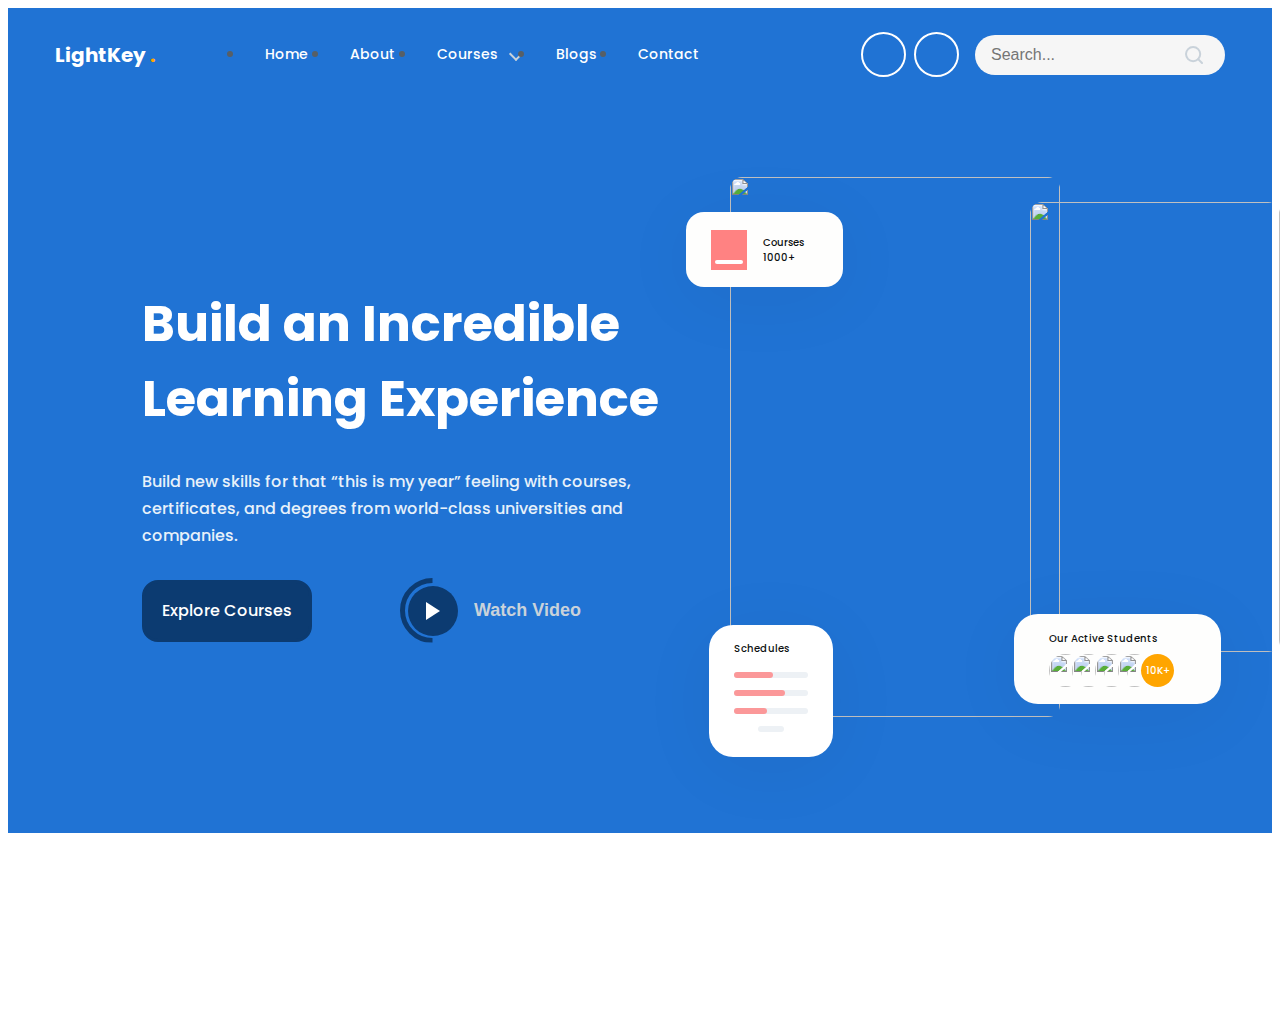
==== index.html @ 9c6e517c "Responsive hero in home" ====
<!DOCTYPE html><html lang="en">
    <head>
        <meta charset="UTF-8" />
        <meta http-equiv="X-UA-Compatible" content="IE=edge" />
        <meta name="viewport" content="width=device-width, initial-scale=1.0" />
        <title>LightKey Education</title>
        <link
            rel="apple-touch-icon"
            sizes="57x57"
            href="./assets/favicon/apple-icon-57x57.png"
        />
        <link
            rel="apple-touch-icon"
            sizes="60x60"
            href="./assets/favicon/apple-icon-60x60.png"
        />
        <link
            rel="apple-touch-icon"
            sizes="72x72"
            href="./assets/favicon/apple-icon-72x72.png"
        />
        <link
            rel="apple-touch-icon"
            sizes="76x76"
            href="./assets/favicon/apple-icon-76x76.png"
        />
        <link
            rel="apple-touch-icon"
            sizes="114x114"
            href="./assets/favicon/apple-icon-114x114.png"
        />
        <link
            rel="apple-touch-icon"
            sizes="120x120"
            href="./assets/favicon/apple-icon-120x120.png"
        />
        <link
            rel="apple-touch-icon"
            sizes="144x144"
            href="./assets/favicon/apple-icon-144x144.png"
        />
        <link
            rel="apple-touch-icon"
            sizes="152x152"
            href="./assets/favicon/apple-icon-152x152.png"
        />
        <link
            rel="apple-touch-icon"
            sizes="180x180"
            href="./assets/favicon/apple-icon-180x180.png"
        />
        <link
            rel="icon"
            type="image/png"
            sizes="192x192"
            href="./assets/favicon/android-icon-192x192.png"
        />
        <link
            rel="icon"
            type="image/png"
            sizes="32x32"
            href="./assets/favicon/favicon-32x32.png"
        />
        <link
            rel="icon"
            type="image/png"
            sizes="96x96"
            href="./assets/favicon/favicon-96x96.png"
        />
        <link
            rel="icon"
            type="image/png"
            sizes="16x16"
            href="./assets/favicon/favicon-16x16.png"
        />
        <link rel="manifest" href="./assets/favicon/manifest.json" />
        <meta name="msapplication-TileColor" content="#ffffff" />
        <meta
            name="msapplication-TileImage"
            content="./assets/favicon/ms-icon-144x144.png"
        />
        <meta name="theme-color" content="#ffffff" />
        <link rel="preconnect" href="https://fonts.googleapis.com" />
        <link rel="preconnect" href="https://fonts.gstatic.com" crossorigin />
        <link
            href="https://fonts.googleapis.com/css2?family=Poppins:wght@300;400;500;600;700&display=swap"
            rel="stylesheet"
        />
        <link
            rel="stylesheet"
            href="https://cdnjs.cloudflare.com/ajax/libs/font-awesome/6.4.0/css/all.min.css"
            integrity="sha512-iecdLmaskl7CVkqkXNQ/ZH/XLlvWZOJyj7Yy7tcenmpD1ypASozpmT/E0iPtmFIB46ZmdtAc9eNBvH0H/ZpiBw=="
            crossorigin="anonymous"
            referrerpolicy="no-referrer"
        />
        <link rel="stylesheet" href="./assets/css/reset.css" />
        <link rel="stylesheet" href="./assets/css/style.css" />
        <link rel="stylesheet" href="./assets/css/home-responsive.css" />
    </head>
    <body style="height: 1000px;">
        <!-- Header -->
        <header class="header">
            <div class="container">
                <div class="header__inner">
                    <a href="./index.html">
                        <div class="logo">
                            <span class="logo__text">
                                <span class="logo__branch"
                                    >LightKey
                                    <span style="color: orange">.</span></span
                                >
                            </span>
                        </div>
                    </a>
                    <nav class="nav">
                        <ul class="nav__list">
                            <li class="nav__item">
                                <a
                                    href="./index.html"
                                    class="nav__link"
                                    title="Home"
                                    >Home</a
                                >
                            </li>
                            <li class="nav__item">
                                <a
                                    href="./about.html"
                                    class="nav__link"
                                    title="About"
                                    >About</a
                                >
                            </li>
                            <li class="nav__item nav__item--action">
                                <nav class="nav__courses">
                                    <ul class="nav-courses__list">
                                        <li class="nav-courses__item">
                                            <a
                                                href="#!"
                                                class="nav-courses__link"
                                                >Basic web design</a
                                            >
                                        </li>
                                        <li class="nav-courses__item">
                                            <a
                                                href="#!"
                                                class="nav-courses__link"
                                                >Machine learning for
                                                beginner</a
                                            >
                                        </li>
                                        <li class="nav-courses__item">
                                            <a
                                                href="#!"
                                                class="nav-courses__link"
                                                >UX/UI Design</a
                                            >
                                        </li>
                                        <li class="nav-courses__item">
                                            <a
                                                href="#!"
                                                class="nav-courses__link"
                                                >C++</a
                                            >
                                        </li>
                                        <li class="nav-courses__item">
                                            <a
                                                href="#!"
                                                class="nav-courses__link"
                                                >Java</a
                                            >
                                        </li>
                                        <li class="nav-courses__item">
                                            <a
                                                href="#!"
                                                class="nav-courses__link"
                                                >Python</a
                                            >
                                        </li>
                                    </ul>
                                </nav>
                                <a
                                    href="./courses.html"
                                    class="nav__link nav__link--action"
                                    title="Courses"
                                    >Courses</a
                                >
                            </li>
                            <li class="nav__item">
                                <a
                                    href="./blogs.html"
                                    class="nav__link"
                                    title="Blogs"
                                    >Blogs</a
                                >
                            </li>
                            <li class="nav__item">
                                <a
                                    href="./contact.html"
                                    class="nav__link"
                                    title="Contact"
                                    >Contact</a
                                >
                            </li>
                        </ul>
                    </nav>
                    <div href="#!" class="header__action">
                        <a class="header-action__login" href="./login.html"
                            ><i class="fa-regular fa-user"></i
                        ></a>
                        <a href="#!" class="header-action__cart"
                            ><i class="fa-solid fa-cart-shopping"></i
                        ></a>
                    </div>
                    <div class="header__search">
                        <input
                            type="text"
                            class="header-search__input"
                            placeholder="Search..."
                        />
                        <button type="button" class="search__btn">
                            <svg
                                width="18"
                                height="18"
                                viewBox="0 0 18 18"
                                fill="none"
                                xmlns="http://www.w3.org/2000/svg"
                            >
                                <path
                                    d="M8.11111 15.2222C12.0385 15.2222 15.2222 12.0385 15.2222 8.11111C15.2222 4.18375 12.0385 1 8.11111 1C4.18375 1 1 4.18375 1 8.11111C1 12.0385 4.18375 15.2222 8.11111 15.2222Z"
                                    stroke="#c9d2da"
                                    stroke-width="2"
                                    stroke-linecap="round"
                                    stroke-linejoin="round"
                                ></path>
                                <path
                                    d="M17 17L13.1333 13.1333"
                                    stroke="#c9d2da"
                                    stroke-width="2"
                                    stroke-linecap="round"
                                    stroke-linejoin="round"
                                ></path>
                            </svg>
                        </button>
                    </div>
                    <label for="menu-checkbox" class="toogle-menu">
                        <svg
                            xmlns="http://www.w3.org/2000/svg"
                            viewBox="0 0 448 512"
                        >
                            <!--! Font Awesome Free 6.4.0 by @fontawesome - https://fontawesome.com License - https://fontawesome.com/license (Commercial License) Copyright 2023 Fonticons, Inc. -->
                            <path
                                fill="currentcolor"
                                d="M0 96C0 78.3 14.3 64 32 64H416c17.7 0 32 14.3 32 32s-14.3 32-32 32H32C14.3 128 0 113.7 0 96zM0 256c0-17.7 14.3-32 32-32H416c17.7 0 32 14.3 32 32s-14.3 32-32 32H32c-17.7 0-32-14.3-32-32zM448 416c0 17.7-14.3 32-32 32H32c-17.7 0-32-14.3-32-32s14.3-32 32-32H416c17.7 0 32 14.3 32 32z"
                            />
                        </svg>
                    </label>
                </div>
            </div>
        </header>
        <!-- Header tablet & menu -->
        <div class="menu-header">
            <input
                type="checkbox"
                name=""
                id="menu-checkbox"
                class="menu-checkbox"
                hidden
            />
            <label for="menu-checkbox" class="menu-overlay"></label>
            <div class="hide-on-pc menu-drawer">
                <div class="logo">
                    <span class="logo__text">
                        <span class="logo__branch"
                            >LightKey <span style="color: orange">.</span></span
                        >
                    </span>
                </div>
                <label for="menu-checkbox" class="menu-close"><i class="fa-solid fa-xmark"></i></label>
                <form class="menu-search-form">
                    <input type="text" class="menu-search__input" placeholder="Search...">
                    <span class="menu-search__icon"><i class="fa-solid fa-magnifying-glass"></i></span>
                </form>
                <div class="seperate"></div>
                <nav class="menu-navbar">
                    <ul class="menu-navbar__list">
                        <li class="menu-navbar__item">
                            <a
                                href="./index.html"
                                class="menu-navbar__link"
                                title="Home"
                                ><i class="fa-solid fa-house"></i> Home</a
                            >
                        </li>
                        <li class="menu-navbar__item">
                            <a
                                href="./about.html"
                                class="menu-navbar__link"
                                title="About"
                                ><i class="fa-solid fa-address-card"></i>
                                About</a
                            >
                        </li>
                        <li
                            class="menu-navbar__item menu-navbar__item--action"
                        >
                            <!-- <nav class="menu-navbar__courses" hidden>
                                <ul class="menu-navbar-courses__list">
                                    <li class="menu-navbar-courses__item">
                                        <a
                                            href="#!"
                                            class="menu-navbar-courses__link"
                                            >Basic web design</a
                                        >
                                    </li>
                                    <li class="menu-navbar-courses__item">
                                        <a
                                            href="#!"
                                            class="menu-navbar-courses__link"
                                            >Machine learning for
                                            beginner</a
                                        >
                                    </li>
                                    <li class="menu-navbar-courses__item">
                                        <a
                                            href="#!"
                                            class="menu-navbar-courses__link"
                                            >UX/UI Design</a
                                        >
                                    </li>
                                    <li class="menu-navbar-courses__item">
                                        <a
                                            href="#!"
                                            class="menu-navbar-courses__link"
                                            >C++</a
                                        >
                                    </li>
                                    <li class="menu-navbar-courses__item">
                                        <a
                                            href="#!"
                                            class="menu-navbar-courses__link"
                                            >Java</a
                                        >
                                    </li>
                                    <li class="menu-navbar-courses__item">
                                        <a
                                            href="#!"
                                            class="menu-navbar-courses__link"
                                            >Python</a
                                        >
                                    </li>
                                </ul>
                            </nav> -->
                            <a
                                href="./courses.html"
                                class="menu-navbar__link menu-navbar__link--action"
                                title="Courses"
                                ><i class="fa-solid fa-chalkboard-user"></i>
                                Courses</a
                            >
                        </li>
                        <li class="menu-navbar__item">
                            <a
                                href="./blogs.html"
                                class="menu-navbar__link"
                                title="Blogs"
                                ><i class="fa-brands fa-blogger-b"></i> Blogs</a
                            >
                        </li>
                        <li class="menu-navbar__item">
                            <a
                                href="./contact.html"
                                class="menu-navbar__link"
                                title="Contact"
                                ><i class="fa-solid fa-handshake"></i>
                                Contact</a
                            >
                        </li>
                        <div class="seperate"></div>
                        <li class="menu-navbar__item">
                            <a href="./contact.html" class="menu-navbar__link"
                                >Sign in</a
                            >
                        </li>
                        <li class="menu-navbar__item">
                            <a href="./contact.html" class="menu-navbar__link"
                                >Sign up</a
                            >
                        </li>
                    </ul>
                </nav>
            </div>
        </div>

        <!-- Hero -->
        <section class="hero">
            <div class="container">
                <div class="hero__inner">
                    <section class="hero__content">
                        <h1 class="hero__heading">
                            Build an Incredible Learning Experience
                        </h1>
                        <p class="hero__desc">
                            Build new skills for that “this is my year” feeling
                            with courses, certificates, and degrees from
                            world-class universities and companies.
                        </p>
                        <div class="hero__cta">
                            <a href="#!" class="btn hero__btn"
                                >Explore Courses</a
                            >
                            <a
                                href="https://www.youtube.com/watch?v=cLfyjIlu9Uw"
                                target="_blank"
                            >
                                <button class="hero__watch-video">
                                    <span class="hero-watch-video__icon"
                                        ><svg
                                            width="14"
                                            height="18"
                                            viewBox="0 0 14 18"
                                            fill="none"
                                            xmlns="http://www.w3.org/2000/svg"
                                        >
                                            <path
                                                d="M14 9L0 0V18L14 9Z"
                                                fill="
                                                    currentcolor"
                                            />
                                        </svg>
                                    </span>
                                    <span class="hero-watch-video__text"
                                        >Watch Video</span
                                    >
                                </button>
                            </a>
                        </div>
                    </section>
                    <figure class="hero__img-block">
                        <div class="hero-img__wrap">
                            <img
                                src="./assets/img/hero-01.jpg"
                                alt=""
                                class="hero__img"
                            />
                            <img
                                src="./assets/img/hero-02.jpg"
                                alt=""
                                class="hero__img hero__img--small"
                            />
                        </div>
                        <div class="hero-summary__courses">
                            <div class="summary-courses__book"></div>
                            <span class="summary-label"
                                >Courses<br />1000+</span
                            >
                        </div>
                        <div class="hero-summary__schedules">
                            <span style="display: block" class="summary-label"
                                >Schedules</span
                            >
                            <div class="hero-summary__progress"></div>
                            <div class="hero-summary__progress"></div>
                            <div class="hero-summary__progress"></div>
                            <div class="hero-summary__progress"></div>
                        </div>
                        <div class="hero-summary__avatar-block">
                            <div class="summary-label">Our Active Students</div>
                            <div class="summary__avatar-group">
                                <img
                                    src="./assets/img/sumary-avatar-01.jpeg"
                                    alt=""
                                    class="summary__avatar"
                                />
                                <img
                                    src="./assets/img/sumary-avatar-02.jpeg"
                                    alt=""
                                    class="summary__avatar"
                                />
                                <img
                                    src="./assets/img/sumary-avatar-03.jpg"
                                    alt=""
                                    class="summary__avatar"
                                />
                                <img
                                    src="./assets/img/sumary-avatar-04.jpeg"
                                    alt=""
                                    class="summary__avatar"
                                />
                                <span class="summary__avatar">10K+</span>
                            </div>
                        </div>
                    </figure>
                </div>
            </div>
        </section>
        <main class="main-content" hidden>
            <!-- Features -->
            <section class="features">
                <div class="container">
                    <p class="feature__">F E A T U R E S</p>
                    <section class="features__content">
                        <h2 class="features__heading heading-lv2">
                            More then just learning
                        </h2>
                        <p class="features__desc">
                            Read our awesome feature that is absolutely suit for
                            you. Explore the feature and know the best.
                        </p>
                    </section>
                    <div class="features__inner">
                        <div class="features__list">
                            <div class="features__item">
                                <div class="features-item__icon">
                                    <svg
                                        width="27"
                                        height="27"
                                        viewBox="0 0 27 27"
                                        fill="none"
                                        xmlns="http://www.w3.org/2000/svg"
                                    >
                                        <path
                                            d="M26 13.9961V15.1656C26 19.8436 24.8875 21 20.45 21H6.55C2.1125 21 1 19.8305 1 15.1656V6.83443C1 2.16951 2.1125 1 6.55 1H8.5"
                                            stroke="currentcolor"
                                            stroke-width="1.6"
                                            stroke-linecap="round"
                                            stroke-linejoin="round"
                                        ></path>
                                        <path
                                            d="M13.5 21.5V25.5"
                                            stroke="currentcolor"
                                            stroke-width="1.6"
                                            stroke-linecap="round"
                                            stroke-linejoin="round"
                                        ></path>
                                        <path
                                            d="M1 14.75H26"
                                            stroke="currentcolor"
                                            stroke-width="1.6"
                                            stroke-linecap="round"
                                            stroke-linejoin="round"
                                        ></path>
                                        <path
                                            d="M7.875 26H19.125"
                                            stroke="currentcolor"
                                            stroke-width="1.6"
                                            stroke-linecap="round"
                                            stroke-linejoin="round"
                                        ></path>
                                        <path
                                            d="M20.825 10.2127H14.875C13.15 10.2127 12.575 9.0627 12.575 7.9127V3.5127C12.575 2.1377 13.7 1.0127 15.075 1.0127H20.825C22.1 1.0127 23.125 2.0377 23.125 3.31269V7.9127C23.125 9.1877 22.1 10.2127 20.825 10.2127Z"
                                            stroke="currentcolor"
                                            stroke-width="1.6"
                                            stroke-linecap="round"
                                            stroke-linejoin="round"
                                        ></path>
                                        <path
                                            d="M24.6375 8.39985L23.125 7.33735V3.88735L24.6375 2.82485C25.3875 2.31235 26 2.62485 26 3.53735V7.69985C26 8.61235 25.3875 8.92485 24.6375 8.39985Z"
                                            stroke="currentcolor"
                                            stroke-width="1.6"
                                            stroke-linecap="round"
                                            stroke-linejoin="round"
                                        ></path>
                                    </svg>
                                </div>
                                <h3 class="features-item__heading">
                                    Training from Experts
                                </h3>
                                <p class="features-item__desc">
                                    Learn from anywhere in the world on desktop
                                    menu Phone with an Internet connection.
                                </p>
                            </div>
                            <div class="features__item">
                                <div class="features-item__icon">
                                    <svg
                                        width="28"
                                        height="27"
                                        viewBox="0 0 28 27"
                                        fill="none"
                                        xmlns="http://www.w3.org/2000/svg"
                                    >
                                        <path
                                            d="M11.4 19.746H6.47299C2.092 19.746 1 18.654 1 14.273V6.47299C1 2.092 2.092 1 6.47299 1H20.162C24.543 1 25.635 2.092 25.635 6.47299"
                                            stroke="currentcolor"
                                            stroke-width="1.7"
                                            stroke-linecap="round"
                                            stroke-linejoin="round"
                                        ></path>
                                        <path
                                            d="M11.3999 25.6218V19.7458"
                                            stroke="currentcolor"
                                            stroke-width="1.7"
                                            stroke-linecap="round"
                                            stroke-linejoin="round"
                                        ></path>
                                        <path
                                            d="M1 14.5459H11.4"
                                            stroke="currentcolor"
                                            stroke-width="1.7"
                                            stroke-linecap="round"
                                            stroke-linejoin="round"
                                        ></path>
                                        <path
                                            d="M7.16211 25.6218H11.4001"
                                            stroke="currentcolor"
                                            stroke-width="1.7"
                                            stroke-linecap="round"
                                            stroke-linejoin="round"
                                        ></path>
                                        <path
                                            d="M26.9999 14.3509V21.7739C26.9999 24.8549 26.2329 25.6219 23.152 25.6219H18.537C15.456 25.6219 14.689 24.8549 14.689 21.7739V14.3509C14.689 11.2699 15.456 10.5029 18.537 10.5029H23.152C26.2329 10.5029 26.9999 11.2699 26.9999 14.3509Z"
                                            stroke="currentcolor"
                                            stroke-width="1.7"
                                            stroke-linecap="round"
                                            stroke-linejoin="round"
                                        ></path>
                                        <path
                                            d="M20.8179 21.4359H20.8296"
                                            stroke="currentcolor"
                                            stroke-width="2"
                                            stroke-linecap="round"
                                            stroke-linejoin="round"
                                        ></path>
                                    </svg>
                                </div>
                                <h3 class="features-item__heading">
                                    Over 1.1k Video Course
                                </h3>
                                <p class="features-item__desc">
                                    Learn from anywhere in the world on desktop
                                    menu Phone with an Internet connection.
                                </p>
                            </div>
                            <div class="features__item">
                                <div class="features-item__icon">
                                    <svg
                                        width="28"
                                        height="28"
                                        viewBox="0 0 28 28"
                                        fill="none"
                                        xmlns="http://www.w3.org/2000/svg"
                                    >
                                        <path
                                            d="M14.6185 23.8234H7.24516C3.5585 23.8234 2.3335 21.3734 2.3335 18.9118V9.08842C2.3335 5.40176 3.5585 4.17676 7.24516 4.17676H14.6185C18.3052 4.17676 19.5302 5.40176 19.5302 9.08842V18.9118C19.5302 22.5984 18.2935 23.8234 14.6185 23.8234Z"
                                            stroke="currentcolor"
                                            stroke-width="1.5"
                                            stroke-linecap="round"
                                            stroke-linejoin="round"
                                        ></path>
                                        <path
                                            d="M22.7736 19.9502L19.5303 17.6752V10.3135L22.7736 8.03849C24.3603 6.93015 25.6669 7.60682 25.6669 9.55515V18.4452C25.6669 20.3935 24.3603 21.0702 22.7736 19.9502Z"
                                            stroke="currentcolor"
                                            stroke-width="1.5"
                                            stroke-linecap="round"
                                            stroke-linejoin="round"
                                        ></path>
                                        <path
                                            d="M13.4165 12.8345C14.383 12.8345 15.1665 12.051 15.1665 11.0845C15.1665 10.118 14.383 9.33447 13.4165 9.33447C12.45 9.33447 11.6665 10.118 11.6665 11.0845C11.6665 12.051 12.45 12.8345 13.4165 12.8345Z"
                                            stroke="currentcolor"
                                            stroke-width="1.5"
                                            stroke-linecap="round"
                                            stroke-linejoin="round"
                                        ></path>
                                    </svg>
                                </div>
                                <h3 class="features-item__heading">
                                    Occasional updates
                                </h3>
                                <p class="features-item__desc">
                                    Learn from anywhere in the world on desktop
                                    menu Phone with an Internet connection.
                                </p>
                            </div>
                        </div>
                    </div>
                </div>
            </section>
            <!-- Courses -->
            <section class="courses">
                <div class="container">
                    <div class="courses__innner">
                        <p class="courses__title">C O U R S E S</p>
                        <section class="courses__content">
                            <div class="courses__text">
                                <h2 class="courses__heading heading-lv2">
                                    Popular Courses
                                </h2>
                                <p class="courses__desc">
                                    Check out our most poular courses that suit
                                    for you. Here you can find your favourite
                                    one.
                                </p>
                            </div>
                            <a href="#!" class="courses__link"
                                >View All Courses
                            </a>
                        </section>
                        <div class="courses__list">
                            <article class="courses__item">
                                <span class="courses__price">$50.00</span>
                                <a href="#!">
                                    <figure class="courses-item__wrap-img">
                                        <img
                                            src="./assets/img/courses-01.jpg"
                                            alt="Basic web design"
                                            class="courses-item__img"
                                        />
                                    </figure>
                                    <section class="courses__infor">
                                        <div class="courses-item__star-group">
                                            <img
                                                src="./assets/icon/star.svg"
                                                alt="star"
                                                class="courses-item__star"
                                            />
                                            <img
                                                src="./assets/icon/star.svg"
                                                alt="star"
                                                class="courses-item__star"
                                            />
                                            <img
                                                src="./assets/icon/star.svg"
                                                alt="star"
                                                class="courses-item__star"
                                            />
                                            <img
                                                src="./assets/icon/star.svg"
                                                alt="star"
                                                class="courses-item__star"
                                            />
                                            <img
                                                src="./assets/icon/star.svg"
                                                alt="star"
                                                class="courses-item__star"
                                            />
                                            <span class="courses-item__label"
                                                >(5 rating)</span
                                            >
                                        </div>
                                        <h3 class="courses-item__heading">
                                            Basic web design
                                        </h3>
                                        <p class="courses-item__desc">
                                            Learn web design from basic to
                                            advanced
                                        </p>
                                        <div
                                            class="courses-item__seperate"
                                        ></div>
                                        <div class="courses-item__row">
                                            <div class="course-item__stats">
                                                <i class="fa-solid fa-user"></i>
                                                <span
                                                    class="courses-item__label"
                                                    >32 Students</span
                                                >
                                            </div>
                                            <div class="course-item__stats">
                                                <i class="fa-solid fa-file"></i>
                                                <span
                                                    class="courses-item__label"
                                                    >10 Lessons</span
                                                >
                                            </div>
                                        </div>
                                    </section>
                                </a>
                            </article>
                            <article class="courses__item">
                                <span class="courses__price">$70.00</span>
                                <a href="#!">
                                    <figure class="courses-item__wrap-img">
                                        <img
                                            src="./assets/img/courses-02.png"
                                            alt=""
                                            class="courses-item__img"
                                        />
                                    </figure>
                                    <section class="courses__infor">
                                        <div class="courses-item__star-group">
                                            <img
                                                src="./assets/icon/star.svg"
                                                alt="star"
                                                class="courses-item__star"
                                            />
                                            <img
                                                src="./assets/icon/star.svg"
                                                alt="star"
                                                class="courses-item__star"
                                            />
                                            <img
                                                src="./assets/icon/star.svg"
                                                alt="star"
                                                class="courses-item__star"
                                            />
                                            <img
                                                src="./assets/icon/star.svg"
                                                alt="star"
                                                class="courses-item__star"
                                            />
                                            <img
                                                src="./assets/icon/star.svg"
                                                alt="star"
                                                class="courses-item__star"
                                            />
                                            <span class="courses-item__label"
                                                >(9 rating)</span
                                            >
                                        </div>
                                        <h3 class="courses-item__heading">
                                            Machine learning for beginer
                                        </h3>
                                        <p class="courses-item__desc">
                                            Machine learning course for
                                            beginners
                                        </p>
                                        <div
                                            class="courses-item__seperate"
                                        ></div>
                                        <div class="courses-item__row">
                                            <div class="course-item__stats">
                                                <i class="fa-solid fa-user"></i>
                                                <span
                                                    class="courses-item__label"
                                                    >18 Students</span
                                                >
                                            </div>
                                            <div class="course-item__stats">
                                                <i class="fa-solid fa-file"></i>
                                                <span
                                                    class="courses-item__label"
                                                    >15 Lessons</span
                                                >
                                            </div>
                                        </div>
                                    </section>
                                </a>
                            </article>
                            <article class="courses__item">
                                <span class="courses__price">$45.00</span>
                                <a href="#!">
                                    <figure class="courses-item__wrap-img">
                                        <img
                                            src="./assets/img/courses-03.jpg"
                                            alt=""
                                            class="courses-item__img"
                                        />
                                    </figure>
                                    <section class="courses__infor">
                                        <div class="courses-item__star-group">
                                            <img
                                                src="./assets/icon/star.svg"
                                                alt="star"
                                                class="courses-item__star"
                                            />
                                            <img
                                                src="./assets/icon/star.svg"
                                                alt="star"
                                                class="courses-item__star"
                                            />
                                            <img
                                                src="./assets/icon/star.svg"
                                                alt="star"
                                                class="courses-item__star"
                                            />
                                            <img
                                                src="./assets/icon/star.svg"
                                                alt="star"
                                                class="courses-item__star"
                                            />
                                            <img
                                                src="./assets/icon/star.svg"
                                                alt="star"
                                                class="courses-item__star"
                                            />
                                            <span class="courses-item__label"
                                                >(7 rating)</span
                                            >
                                        </div>
                                        <h3 class="courses-item__heading">
                                            UX/UI Design
                                        </h3>
                                        <p class="courses-item__desc">
                                            Learn ux/ui design from zero to hero
                                        </p>
                                        <div
                                            class="courses-item__seperate"
                                        ></div>
                                        <div class="courses-item__row">
                                            <div class="course-item__stats">
                                                <i class="fa-solid fa-user"></i>
                                                <span
                                                    class="courses-item__label"
                                                    >40 Students</span
                                                >
                                            </div>
                                            <div class="course-item__stats">
                                                <i class="fa-solid fa-file"></i>
                                                <span
                                                    class="courses-item__label"
                                                    >12 Lessons</span
                                                >
                                            </div>
                                        </div>
                                    </section>
                                </a>
                            </article>
                        </div>
                        <div class="courses__control control">
                            <a href="#!" class="control__left">
                                <svg
                                    width="6"
                                    height="12"
                                    viewBox="0 0 6 12"
                                    fill="none"
                                    xmlns="http://www.w3.org/2000/svg"
                                >
                                    <path
                                        d="M5.5 1L0.5 6L5.5 11"
                                        stroke="currentcolor"
                                        stroke-linecap="round"
                                        stroke-linejoin="round"
                                    />
                                </svg>
                            </a>
                            <a href="#!" class="control__right">
                                <svg
                                    width="6"
                                    height="12"
                                    viewBox="0 0 6 12"
                                    fill="none"
                                    xmlns="http://www.w3.org/2000/svg"
                                >
                                    <path
                                        d="M0.5 1L5.5 6L0.5 11"
                                        stroke="currentcolor"
                                        stroke-linecap="round"
                                        stroke-linejoin="round"
                                    />
                                </svg>
                            </a>
                        </div>
                    </div>
                </div>
            </section>
            <section class="feedback">
                <div class="container">
                    <div class="feedback__inner">
                        <section class="feedback__content">
                            <p class="feedback__title">T E S T I M O N I A L</p>
                            <h2 class="feedback__heading heading-lv2">
                                What Our Students Says
                            </h2>
                        </section>
                        <div class="feedback__list">
                            <div class="feedback__item">
                                <a href="#!">
                                    <div class="feedback-item__open-quotes">
                                        <svg
                                            width="30"
                                            height="28"
                                            viewBox="0 0 30 28"
                                            fill="none"
                                            xmlns="http://www.w3.org/2000/svg"
                                        >
                                            <path
                                                d="M12.9168 1.23505V6.26199C12.9168 6.94407 12.3663 7.49652 11.6875 7.49652C9.26544 7.49652 7.94779 9.99114 7.76491 14.9155H11.6875C12.3662 14.9155 12.9168 15.4688 12.9168 16.1501V26.7647C12.9168 27.4465 12.3663 27.999 11.6875 27.999H1.22938C0.550795 27.999 1.90735e-06 27.4459 1.90735e-06 26.7647V16.15C1.90735e-06 13.7896 0.237282 11.6235 0.703081 9.71055C1.1816 7.74949 1.91613 6.035 2.8858 4.61422C3.88306 3.15417 5.13161 2.00845 6.59457 1.21054C8.06863 0.407543 9.78211 0 11.688 0C12.3662 0.000516891 12.9168 0.553486 12.9168 1.23505ZM28.771 7.49696C29.4496 7.49696 30 6.94407 30 6.26294V1.23497C30 0.553488 29.4496 0.000951767 28.771 0.000951767C26.866 0.000951767 25.1517 0.408579 23.6785 1.21149C22.2148 2.00931 20.9664 3.15408 19.9693 4.61517C18.999 6.03595 18.2645 7.75052 17.786 9.71254C17.32 11.6255 17.0832 13.7917 17.0832 16.151V26.7657C17.0832 27.4476 17.6341 28 18.3125 28H28.771C29.4496 28 30 27.447 30 26.7657V16.151C30 15.4693 29.4496 14.9165 28.771 14.9165H24.9035C25.0841 9.99165 26.3828 7.49696 28.771 7.49696Z"
                                                fill="#2073d4"
                                            />
                                        </svg>
                                    </div>
                                    <blockquote class="feedback-item__content">
                                        Lorem ipsum dolor sit amet consectetur
                                        adipisicing elit. Neque exercitationem
                                        aliquid, minima illum veritatis rem
                                        autem ducimus impedit inventore
                                        molestiae officiis iusto aut a quo
                                        assumenda saepe nemo cumque. Quibusdam?
                                    </blockquote>
                                    <img
                                        src="./assets/img/feedback-avatar-01.jpeg"
                                        alt=""
                                        class="feedbacl-item__avatar"
                                    />
                                    <div class="feedback-item__infor">
                                        <span
                                            style="display: block"
                                            class="feedback-item__infor-name"
                                        >
                                            Sonia Akhter
                                        </span>
                                        <span
                                            style="display: block"
                                            class="feedback-item__infor-job"
                                        >
                                            Software engineer at Uber
                                        </span>
                                    </div>
                                </a>
                            </div>
                            <div class="feedback__item">
                                <a href="#!">
                                    <div class="feedback-item__open-quotes">
                                        <svg
                                            width="30"
                                            height="28"
                                            viewBox="0 0 30 28"
                                            fill="none"
                                            xmlns="http://www.w3.org/2000/svg"
                                        >
                                            <path
                                                d="M12.9168 1.23505V6.26199C12.9168 6.94407 12.3663 7.49652 11.6875 7.49652C9.26544 7.49652 7.94779 9.99114 7.76491 14.9155H11.6875C12.3662 14.9155 12.9168 15.4688 12.9168 16.1501V26.7647C12.9168 27.4465 12.3663 27.999 11.6875 27.999H1.22938C0.550795 27.999 1.90735e-06 27.4459 1.90735e-06 26.7647V16.15C1.90735e-06 13.7896 0.237282 11.6235 0.703081 9.71055C1.1816 7.74949 1.91613 6.035 2.8858 4.61422C3.88306 3.15417 5.13161 2.00845 6.59457 1.21054C8.06863 0.407543 9.78211 0 11.688 0C12.3662 0.000516891 12.9168 0.553486 12.9168 1.23505ZM28.771 7.49696C29.4496 7.49696 30 6.94407 30 6.26294V1.23497C30 0.553488 29.4496 0.000951767 28.771 0.000951767C26.866 0.000951767 25.1517 0.408579 23.6785 1.21149C22.2148 2.00931 20.9664 3.15408 19.9693 4.61517C18.999 6.03595 18.2645 7.75052 17.786 9.71254C17.32 11.6255 17.0832 13.7917 17.0832 16.151V26.7657C17.0832 27.4476 17.6341 28 18.3125 28H28.771C29.4496 28 30 27.447 30 26.7657V16.151C30 15.4693 29.4496 14.9165 28.771 14.9165H24.9035C25.0841 9.99165 26.3828 7.49696 28.771 7.49696Z"
                                                fill="#2073d4"
                                            />
                                        </svg>
                                    </div>
                                    <blockquote class="feedback-item__content">
                                        Lorem ipsum dolor sit amet consectetur
                                        adipisicing elit. Neque exercitationem
                                        aliquid, minima illum veritatis rem
                                        autem ducimus impedit inventore
                                        molestiae officiis iusto aut a quo
                                        assumenda saepe nemo cumque. Quibusdam?
                                    </blockquote>
                                    <img
                                        src="./assets/img/feedback-avatar-02.jpg"
                                        alt=""
                                        class="feedbacl-item__avatar"
                                    />
                                    <div class="feedback-item__infor">
                                        <span
                                            style="display: block"
                                            class="feedback-item__infor-name"
                                        >
                                            David
                                        </span>
                                        <span
                                            style="display: block"
                                            class="feedback-item__infor-job"
                                        >
                                            Student at MIT
                                        </span>
                                    </div>
                                </a>
                            </div>
                            <div class="feedback__item">
                                <a href="#!">
                                    <div class="feedback-item__open-quotes">
                                        <svg
                                            width="30"
                                            height="28"
                                            viewBox="0 0 30 28"
                                            fill="none"
                                            xmlns="http://www.w3.org/2000/svg"
                                        >
                                            <path
                                                d="M12.9168 1.23505V6.26199C12.9168 6.94407 12.3663 7.49652 11.6875 7.49652C9.26544 7.49652 7.94779 9.99114 7.76491 14.9155H11.6875C12.3662 14.9155 12.9168 15.4688 12.9168 16.1501V26.7647C12.9168 27.4465 12.3663 27.999 11.6875 27.999H1.22938C0.550795 27.999 1.90735e-06 27.4459 1.90735e-06 26.7647V16.15C1.90735e-06 13.7896 0.237282 11.6235 0.703081 9.71055C1.1816 7.74949 1.91613 6.035 2.8858 4.61422C3.88306 3.15417 5.13161 2.00845 6.59457 1.21054C8.06863 0.407543 9.78211 0 11.688 0C12.3662 0.000516891 12.9168 0.553486 12.9168 1.23505ZM28.771 7.49696C29.4496 7.49696 30 6.94407 30 6.26294V1.23497C30 0.553488 29.4496 0.000951767 28.771 0.000951767C26.866 0.000951767 25.1517 0.408579 23.6785 1.21149C22.2148 2.00931 20.9664 3.15408 19.9693 4.61517C18.999 6.03595 18.2645 7.75052 17.786 9.71254C17.32 11.6255 17.0832 13.7917 17.0832 16.151V26.7657C17.0832 27.4476 17.6341 28 18.3125 28H28.771C29.4496 28 30 27.447 30 26.7657V16.151C30 15.4693 29.4496 14.9165 28.771 14.9165H24.9035C25.0841 9.99165 26.3828 7.49696 28.771 7.49696Z"
                                                fill="#2073d4"
                                            />
                                        </svg>
                                    </div>
                                    <blockquote class="feedback-item__content">
                                        Lorem ipsum dolor sit amet consectetur
                                        adipisicing elit. Neque exercitationem
                                        aliquid, minima illum veritatis rem
                                        autem ducimus impedit inventore
                                        molestiae officiis iusto aut a quo
                                        assumenda saepe nemo cumque. Quibusdam?
                                    </blockquote>
                                    <img
                                        src="./assets/img/feedback-avatar-03.jpeg"
                                        alt=""
                                        class="feedbacl-item__avatar"
                                    />
                                    <div class="feedback-item__infor">
                                        <span
                                            style="display: block"
                                            class="feedback-item__infor-name"
                                        >
                                            William
                                        </span>
                                        <span
                                            style="display: block"
                                            class="feedback-item__infor-job"
                                        >
                                            Designer at Amazon
                                        </span>
                                    </div>
                                </a>
                            </div>
                        </div>
                        <div class="feedback__dots-group">
                            <span
                                class="feedback__dot feedback__dot--action"
                            ></span>
                            <span class="feedback__dot"></span>
                        </div>
                    </div>
                </div>
            </section>
            <!-- Stats -->
            <section class="stats">
                <div class="container">
                    <div class="stats__inner">
                        <div class="stats__list">
                            <div class="stats__item">
                                <span class="stats-item__qty">2000</span>
                                <span class="stat-item__infor"
                                    >Enrolled Learners</span
                                >
                            </div>
                            <div class="stats__item">
                                <span class="stats-item__qty">30</span>
                                <span class="stat-item__infor"
                                    >Courses In Progress</span
                                >
                            </div>
                            <div class="stats__item">
                                <span class="stats-item__qty">40+</span>
                                <span class="stat-item__infor"
                                    >Online Instructors</span
                                >
                            </div>
                            <div class="stats__item">
                                <span class="stats-item__qty">100+</span>
                                <span class="stat-item__infor"
                                    >Good Feedback Of Courses</span
                                >
                            </div>
                        </div>
                    </div>
                </div>
            </section>
            <!-- Features-02 -->
            <section class="features-02">
                <div class="container">
                    <div class="features-02__inner">
                        <figure class="features-02__img-block">
                            <div class="features-02__img-block--small">
                                <img
                                    src="./assets/img/features2-03.jpg"
                                    alt=""
                                    class="features-02__img features-02__img--small"
                                />
                                <img
                                    src="./assets/img/features2-02.jpg"
                                    alt=""
                                    class="features-02__img features-02__img--small"
                                />
                            </div>
                            <img
                                src="./assets/img/features2-01.jpg"
                                alt=""
                                class="features-02__img features-02__img--big"
                            />
                        </figure>
                        <div class="features-02__content">
                            <h2 class="feature-02__heading heading-lv2">
                                Learner outcomes through our awesome platform
                            </h2>
                            <p class="feature-02__desc">
                                87% of people learning for professional
                                development report career benefits like getting
                                a promotion, a raise, or starting a new career.
                            </p>
                            <a href="#!" class="btn features-02__btn"
                                >Sign Up</a
                            >
                        </div>
                    </div>
                </div>
            </section>
            <!-- Blog -->
            <section class="blogs">
                <div class="container">
                    <div class="blogs__inner">
                        <div class="blogs__content">
                            <p class="blogs__title">B L O G S</p>
                            <h2 class="blogs__heading heading-lv2">
                                Trending Our Blogs
                            </h2>
                        </div>
                        <div class="blogs__list">
                            <article class="blogs__item">
                                <a href="#!">
                                    <figure class="blogs-item__wrap-img">
                                        <img
                                            src="./assets/img/blog-01.jpg"
                                            alt=""
                                            class="blogs-item__img"
                                        />
                                    </figure>
                                    <section class="blogs-item__infor">
                                        <div class="blogser-name">
                                            <i class="fa-solid fa-user"></i>
                                            <span>David</span>
                                        </div>
                                        <h3 class="blogs-item__heading">
                                            Passkeys: What the Heck and Why?
                                        </h3>
                                        <div class="blogs-item__row">
                                            <div class="date">
                                                <i
                                                    class="fa-regular fa-calendar-days"
                                                ></i>
                                                <span>20 May, 2023</span>
                                            </div>
                                            <div class="view">
                                                <i
                                                    class="fa-regular fa-eye"
                                                ></i>
                                                <span>20 May, 2023</span>
                                            </div>
                                        </div>
                                    </section>
                                </a>
                            </article>
                            <article class="blogs__item">
                                <a href="#!">
                                    <figure class="blogs-item__wrap-img">
                                        <img
                                            src="./assets/img/blog-02.jpg"
                                            alt=""
                                            class="blogs-item__img"
                                        />
                                    </figure>
                                    <section class="blogs-item__infor">
                                        <div class="blogser-name">
                                            <i class="fa-solid fa-user"></i>
                                            <span>William</span>
                                        </div>
                                        <h3 class="blogs-item__heading">
                                            How to become a better developer?
                                        </h3>
                                        <div class="blogs-item__row">
                                            <div class="date">
                                                <i
                                                    class="fa-regular fa-calendar-days"
                                                ></i>
                                                <span>20 May, 2023</span>
                                            </div>
                                            <div class="view">
                                                <i
                                                    class="fa-regular fa-eye"
                                                ></i>
                                                <span>20 May, 2023</span>
                                            </div>
                                        </div>
                                    </section>
                                </a>
                            </article>
                            <article class="blogs__item">
                                <a href="#!">
                                    <figure class="blogs-item__wrap-img">
                                        <img
                                            src="./assets/img/blog-03.jpg"
                                            alt=""
                                            class="blogs-item__img"
                                        />
                                    </figure>
                                    <section class="blogs-item__infor">
                                        <div class="blogser-name">
                                            <i class="fa-solid fa-user"></i>
                                            <span>John</span>
                                        </div>
                                        <h3 class="blogs-item__heading">
                                            Skills needed to become a backend
                                            developer
                                        </h3>
                                        <div class="blogs-item__row">
                                            <div class="date">
                                                <i
                                                    class="fa-regular fa-calendar-days"
                                                ></i>
                                                <span>20 May, 2023</span>
                                            </div>
                                            <div class="view">
                                                <i
                                                    class="fa-regular fa-eye"
                                                ></i>
                                                <span>20 May, 2023</span>
                                            </div>
                                        </div>
                                    </section>
                                </a>
                            </article>
                            <article class="blogs__item">
                                <a href="#!">
                                    <figure class="blogs-item__wrap-img">
                                        <img
                                            src="./assets/img/blog-04.jpg"
                                            alt=""
                                            class="blogs-item__img"
                                        />
                                    </figure>
                                    <section class="blogs-item__infor">
                                        <div class="blogser-name">
                                            <i class="fa-solid fa-user"></i>
                                            <span>Laura</span>
                                        </div>
                                        <h3 class="blogs-item__heading">
                                            How to learn programming effectively
                                        </h3>
                                        <div class="blogs-item__row">
                                            <div class="date">
                                                <i
                                                    class="fa-regular fa-calendar-days"
                                                ></i>
                                                <span>20 May, 2023</span>
                                            </div>
                                            <div class="view">
                                                <i
                                                    class="fa-regular fa-eye"
                                                ></i>
                                                <span>20 May, 2023</span>
                                            </div>
                                        </div>
                                    </section>
                                </a>
                            </article>
                        </div>
                    </div>
                </div>
            </section>
        </main>
        <!-- Footer -->
        <footer class="footer" style="display: none">
            <div class="container">
                <div class="footer__row">
                    <div class="footer_column">
                        <div class="logo footer__logo">
                            <span class="logo__branch"
                                >LightKey
                                <span style="color: orange">.</span></span
                            >
                        </div>
                        <p class="footer__desc">
                            Lorem ipsum dolor sit amet, consectetur adipisc ing
                            elit. Nunc maximus, nulla utlaoki comm odo sagittis.
                        </p>
                        <span style="display: block" class="footer__label"
                            >Follow Us</span
                        >
                        <div class="footer__social">
                            <span class="footer-social__icon"
                                ><i class="fa-brands fa-facebook-f"></i
                            ></span>
                            <span class="footer-social__icon"
                                ><i class="fa-brands fa-twitter"></i
                            ></span>
                            <span class="footer-social__icon"
                                ><i class="fa-brands fa-instagram"></i
                            ></span>
                        </div>
                    </div>
                    <div class="footer_column">
                        <h3 class="footer-column__heading">Explore</h3>
                        <ul class="footer__list">
                            <li class="footer__item">
                                <a href="#!" class="footer-item__link"
                                    >About us</a
                                >
                            </li>
                            <li class="footer__item">
                                <a href="#!" class="footer-item__link"
                                    >Success story</a
                                >
                            </li>
                            <li class="footer__item">
                                <a href="#!" class="footer-item__link"
                                    >Courses</a
                                >
                            </li>
                            <li class="footer__item">
                                <a href="#!" class="footer-item__link"
                                    >About us</a
                                >
                            </li>
                            <li class="footer__item">
                                <a href="#!" class="footer-item__link"
                                    >Instructor</a
                                >
                            </li>
                            <li class="footer__item">
                                <a href="#!" class="footer-item__link"
                                    >Events</a
                                >
                            </li>
                            <li class="footer__item">
                                <a href="#!" class="footer-item__link"
                                    >Contact us</a
                                >
                            </li>
                        </ul>
                    </div>
                    <div class="footer_column">
                        <h3 class="footer-column__heading">Links</h3>
                        <ul class="footer__list">
                            <li class="footer__item">
                                <a href="#!" class="footer-item__link"
                                    >News & Blogs</a
                                >
                            </li>
                            <li class="footer__item">
                                <a href="#!" class="footer-item__link"
                                    >Library</a
                                >
                            </li>
                            <li class="footer__item">
                                <a href="#!" class="footer-item__link"
                                    >Gallery</a
                                >
                            </li>
                            <li class="footer__item">
                                <a href="#!" class="footer-item__link"
                                    >Terms of service</a
                                >
                            </li>
                            <li class="footer__item">
                                <a href="#!" class="footer-item__link"
                                    >Membership</a
                                >
                            </li>
                            <li class="footer__item">
                                <a href="#!" class="footer-item__link"
                                    >Career</a
                                >
                            </li>
                            <li class="footer__item">
                                <a href="#!" class="footer-item__link"
                                    >Partners</a
                                >
                            </li>
                        </ul>
                    </div>
                    <div class="footer_column">
                        <h3 class="footer-column__heading">
                            Sign up for our newsletter
                        </h3>
                        <p class="footer__desc">
                            Receive weekly newsletter with educational
                            materials, popular books and much more!
                        </p>
                        <form class="footer__form">
                            <input
                                type="email"
                                name="email"
                                id="email"
                                class="footer__input"
                                placeholder="Email..."
                            />
                            <button type="submit" class="footer__btn">
                                Subscribe
                            </button>
                        </form>
                    </div>
                </div>
                <div class="footer__seperate"></div>
                <p class="footer__copyright">
                    © Copyright belongs to Duong Gia Linh.
                </p>
            </div>
        </footer>
    </body>
</html>
---- assets/css/style.css ----
* {
    box-sizing: border-box;
}

html {
    font-size: 62.5%;
}

:root {
    --primary-color: #2073d4;
}

body {
    font-size: 1.6rem;
    color: #575f66;
    line-height: 1.5;
    font-family: "Poppins", sans-serif;
    text-rendering: optimizeSpeed   ;
    -webkit-font-smoothing: antialiased;
    -moz-font-smoothing: antialiased;
}

html,
body {
    scroll-behavior: smooth;
}

/* Common */

a {
    text-decoration: none;
}
.container {
    width: 1170px;
    max-width: calc(100% - 48px);
    margin: 0 auto;
}

.heading-lv2 {
    font-weight: 700;
    font-size: 4.5rem;
    color: #000;
}

.btn {
    display: inline-block;
    min-width: 170px;
    text-align: center;
    font-weight: 500;
    padding: 16px 0;
    border-radius: 16px;
    color: #fff;
    background: #0c3b71;
    border: 3px solid #0c3b71;
    transition: 0.3s;
}

.btn:hover {
    background: transparent;
    border-color: #0c3b71;
}

.control {
    color: #575f66;
    display: flex;
    align-items: center;
    column-gap: 10px;
}

button {
    cursor: pointer;
}

/* Header */

.header {
    position: sticky;
    top: 0;
    background: var(--primary-color);
    z-index: 2;
}

.header__inner {
    display: flex;
    align-items: center;
}

.logo {
    position: relative;
}


.logo__branch {
    position: relative;
    font-size: 2rem;
    color: #fff;
    font-weight: 700;
    text-align: center;
    white-space: nowrap;
}

.nav {
    margin-left: 50px;
}

.nav__list {
    display: flex;
}
.nav__item {
    position: relative;
    padding: 10px 0;
}
.nav__link {
    display: inline-block;
    font-size: 1.4rem;
    position: relative;
    font-weight: 500;
    color: #fff;
    padding: 10px 20px;
    transition: .2s;    
}

.nav__link::before {
    content: attr(title);
    font-weight: 700;
    display: block;
    height: 0;
    overflow: hidden;
    visibility: hidden;
    

}

.nav__link:hover {
  font-weight: 700;  
}

.nav__item--action {
    margin-right: 15px;
}

.nav__link--action::after {
    position: absolute;
    right: 0;
    top: 15px;
    content: "";
    display: inline-block;
    width: 8px;
    height: 8px;
    border-top: 2px solid #c9d2da;
    border-left: 2px solid #c9d2da;
    rotate: -135deg;
}

.nav__courses {
    display: none;
    transition: .3s;
    position: absolute;
    top: 60px;
    left: 10px;

}

.nav__courses:hover + .nav__link--action {
    font-weight: 700;
}

.nav__item--action:hover .nav__courses{
    display: block;
}


.nav-courses__list {
    display: flex;
    flex-direction: column;
    width: 275px;
    
    background: #fff;
    border-radius: 6px;
    transition: .3s;
    box-shadow: 0px 18px 36px rgba(0, 0, 0, 0.05);
}

.nav-courses__item {
    transition: .3s;
}
.nav-courses__item:hover {
    background: #c9d2da;
}

.nav-courses__item:first-child {
   border-radius: 6px 6px 0 0;
}
.nav-courses__item:last-child {
   border-radius: 0 0 6px 6px;
}
.nav-courses__link {
    display: block;
    color: #555555;
    /* font-weight: 500; */
    padding: 12px;
}

.header__action {
    margin-left: auto;
    display: flex;
    align-items: center;
    column-gap: 8px;
}

.header-action__login,
.header-action__cart {
    display: inline-block;
    display: flex;
    align-items: center;
    justify-content: center;
    width: 45px;
    height: 45px;
    color: #fff;
    border: 2px solid #fff;
    border-radius: 50%;
    transition: 0.3s;
}

.header-action__login:hover,
.header-action__cart:hover {
    color: #fff;
    background: #2e80ce;
    border-color: transparent;
}

.header__search {
    display: flex;
    align-items: center;
    justify-content: space-between;
    width: 250px;
    height: 40px;
    background: #f6f6f6;
    margin-left: 16px;
    padding: 8px 16px;
    border-radius: 999px;
}

.header-search__input {
    padding: 8px 0;
    width: 105px;
    height: 12px;
    font-size: 16px;
    color: #000;
    background-color: transparent;
    border: none;
    outline: none;
}

.search__btn {
    padding-top: 4px;
    background: transparent;
    border: none;
    outline: none;
    cursor: pointer;
}

/* Hero */

.hero {
    padding: 60px 110px 100px;
    background: var(--primary-color);
}

.hero__inner {
    display: flex;
    align-items: center;
    justify-content: space-between;
    column-gap: 50px;
}

.hero__content {
    width: 50%;
}

.hero__heading {
    width: 600px;
    font-size: 5rem;
    font-weight: 700;
    color: #fff;
}

.hero__desc {
    width: 500px;
    font-weight: 500;
    line-height: 1.67;
    color: #e7f1fa;
    margin-top: 30px;
}

.hero__cta {
    display: flex;
    align-items: center;
    margin-top: 30px;
    column-gap: 90px;
}
.hero__watch-video {
    position: relative;
    display: flex;
    column-gap: 16px;
    align-items: center;
    border: none;
    outline: none;
    background: transparent;
    cursor: pointer;
}
.hero-watch-video__icon {
    color: #fff;
    display: flex;
    align-items: center;
    justify-content: center;
    width: 50px;
    height: 50px;
    background: #0c3b71;
    border-radius: 50%;
    transition: 0.6s;
}

.hero__watch-video:hover .hero-watch-video__icon {
    transform: rotate(360deg);
}

.hero-watch-video__text::before {
    content: "";
    display: inline-block;
    position: absolute;
    left: -2px;
    top: -7px;
    width: 55px;
    height: 55px;
    border: 5px solid #0c3b71;
    clip-path: polygon(0 0, 50% 0, 50% 100%, 0 100%);
    border-radius: 50%;
    transition: 0.3s;
}

.hero__watch-video:hover .hero-watch-video__text::before {
    transform: rotate(180deg);
}

.hero-watch-video__text {
    font-size: 1.8rem;
    font-weight: 600;
    color: #c9d2da;
    transition: 0.3s;
}

.hero__watch-video:hover .hero-watch-video__text {
    color: #fff;
}

.hero__img-block {
    position: relative;
    flex-grow: 1;
}

.hero-img__wrap {
    display: flex;
    align-items: center;
}

.hero__img {
    width: 330px;
    height: 540px;
    object-fit: cover;
    object-position: center;
    border-radius: 12px;
}

.hero__img--small {
    position: relative;
    left: -30px;
    top: -20px;
    width: 250px;
    height: 450px;
    object-position: center;
}

.hero-summary__courses {
    display: flex;
    column-gap: 16px;
    align-items: center;
    position: absolute;
    top: 35px;
    left: -44px;
    width: 157px;
    height: 75px;
    background: #fefefd;
    padding: 18px 25px;
    box-shadow: 0px 10px 80px rgba(0, 0, 0, 0.05);
    border-radius: 18px;
}

.summary-courses__book {
    position: relative;
    width: 36px;
    height: 40px;
    background: #ff8282;
}

.summary-courses__book::before {
    position: absolute;
    top: 30px;
    left: 50%;
    transform: translateX(-50%);
    content: "";
    display: inline-block;
    width: 28px;
    height: 4px;
    background: #ffffff;
    border-radius: 4px;
}

.summary-label {
    font-weight: 500;
    font-size: 1rem;
    line-height: 1.5;
    color: #0d1111;
}

.hero-summary__schedules {
    position: absolute;
    top: 448px;
    left: -21px;
    width: 124px;
    height: 132px;
    background: #ffffff;
    padding: 16px 25px 23px;
    box-shadow: 0px 10px 80px rgba(0, 0, 0, 0.05);
    border-radius: 24px;
}

.hero-summary__progress {
    position: relative;
    width: 74px;
    height: 6px;
    background: #edf1f5;
    border-radius: 3px;
    margin-top: 12px;
}

.hero-summary__progress::before {
    content: "";
    display: inline-block;
    position: absolute;
    top: 0;
    background: #fb9899;
    border-radius: 3px;
}

.hero-summary__progress:first-of-type {
    margin-top: 16px;
}

.hero-summary__progress:first-of-type::before {
    width: 39px;
    height: 6px;
    background: #fb9899;
    border-radius: 3px;
}

.hero-summary__progress:nth-of-type(2)::before {
    width: 51px;
    height: 6px;
}

.hero-summary__progress:nth-of-type(3)::before {
    width: 33px;
    height: 6px;
}
.hero-summary__progress:nth-of-type(4) {
    width: 26px;
    height: 6px;
    margin-left: auto;
    margin-right: auto;
}

.hero-summary__avatar-block {
    position: absolute;
    top: 437px;
    left: 284px;
    width: 207px;
    height: 90px;
    background: #fefefd;
    padding: 17px 35px;
    box-shadow: 0px 12px 80px rgba(0, 0, 0, 0.05);
    border-radius: 24px;
}

.summary__avatar-group {
    display: flex;
    align-items: center;
    margin-top: 8px;
}

.summary__avatar {
    width: 33px;
    height: 33px;
    border-radius: 50%;
}

.summary__avatar:last-child {
    display: inline-block;
    font-weight: 500;
    font-size: 1rem;
    line-height: 3.3;
    text-align: center;
    color: #ffffff;
    background: orange;
}
.summary__avatar + .summary__avatar {
    margin-left: -10px;
}

/* Features */

.features {
    padding: 120px 0;
}

.features__content {
    max-width: 600px;
}

.features__heading {
}

.features__desc {
    font-size: 1.8rem;
    font-weight: 500;
    margin-top: 20px;
    color: #575f66;
}

.features__list {
    display: flex;
    justify-content: space-evenly;
    column-gap: 70px;
    margin-top: 100px;
}

.features__item {
    padding: 45px 40px;
    border: 16px solid #76a9e5;
    border-radius: 50%;
    transition: 0.3s;
}

.features__item:nth-child(2) {
    transform: translateY(-50px);
}

.features__item:hover {
    transform: translateY(-40px);
    border-color: var(--primary-color);
}

.features-item__icon {
    display: flex;
    justify-content: center;
    align-items: center;
    width: 65px;
    height: 65px;
    background: #f6f6f6;
    margin: 0 auto;
    border-radius: 50%;
    transition: 0.3s;
}

.features__item .features-item__icon {
    color: var(--primary-color);
}

.features__item:hover .features-item__icon {
    background: var(--primary-color);
    color: #fff;
}


.features-item__heading {
    text-align: center;
    white-space: nowrap;
    font-size: 2rem;
    font-weight: 600;
    color: #000;
    margin-top: 20px;
}

.features-item__desc {
    text-align: center;
    color: #575f66;
    margin-top: 25px;
}

/* Courses */

.courses__content {
    display: flex;
    align-items: center;
    justify-content: space-between;
}

.courses__desc {
    max-width: 500px;
    font-size: 1.8rem;
    font-weight: 500;
    margin-top: 20px;
    color: #575f66;
}

.courses__link {
    position: relative;
    font-size: 1.8rem;
    font-weight: 600;
    color: var(--primary-color);
}

.courses__link:hover {
    text-decoration: underline;
}

.courses__link::before {
    position: absolute;
    top: 9px;
    right: -12px;
    content: "";
    display: inline-block;
    width: 10px;
    height: 10px;
    background: transparent;
    border-top: 2px solid var(--primary-color);
    border-left: 2px solid var(--primary-color);
    rotate: 135deg;
}
.courses__link::after {
    position: absolute;
    top: 9px;
    right: -17px;
    content: "";
    display: inline-block;
    width: 10px;
    height: 10px;
    background: transparent;
    border-top: 2px solid var(--primary-color);
    border-left: 2px solid var(--primary-color);
    rotate: 135deg;
}

.courses__list {
    margin-top: 55px;
    display: grid;
    grid-template-columns: repeat(3, 1fr);
    column-gap: 30px;
}

.courses__item {
    position: relative;
}

.courses__price {
    padding: 8px 16px;
    display: inline-block;
    position: absolute;
    top: 0;
    right: 0;
    font-size: 2.5rem;
    font-weight: 600;
    color: #fff;
    background: var(--primary-color);
    z-index: 1;
    border-top-right-radius: 12px;

}

.courses-item__wrap-img {
    width: 370px;
    height: 278px;
    border-radius: 12px 12px 0px 0px;
    overflow: hidden;
}

.courses__item:hover .courses-item__img {
    transform: scale(1.2);
}

.courses-item__img {
    width: 100%;
    height: 100%;
    object-fit: cover;
    object-position: center;
    border-radius: 12px 12px 0px 0px;
    transition: 0.3s;
}

.courses__item:nth-child(2) .courses-item__img {
    object-position: 10% 20%;
}

.courses__infor {
    padding: 20px;
    border-radius: 0 0 12px 12px;
    box-shadow: 0px 18px 36px rgba(0, 0, 0, 0.05);
}

.courses-item__star-group {
    display: flex;
    align-items: center;
    column-gap: 4px;
}

.courses-item__label {
    color: #363636;
    font-size: 1.4rem;
    font-weight: 500;
}
.courses-item__heading {
    white-space: nowrap;
    font-size: 2rem;
    font-weight: 600;
    color: #000;
    margin-top: 16px;
}

.courses-item__desc {
    font-size: 1.5rem;
    white-space: nowrap;
    color: #575f66;
    margin-top: 12px;
}

.courses-item__seperate {
    width: 100%;
    height: 2px;
    background: #f6f6f6;
    margin-top: 16px;
}

.courses-item__row {
    display: flex;
    align-items: center;
    justify-content: space-between;
    margin-top: 16px;
}

.course-item__stats {
    display: flex;
    align-items: center;
    column-gap: 10px;
}

.course-item__stats i {
    color: var(--primary-color);
}

.courses__control {
    justify-content: flex-end;
    margin-top: 30px;
    margin-right: 10px;
}

.control__left,
.control__right {
    display: flex;
    justify-content: center;
    align-items: center;
    width: 36px;
    height: 36px;
    border: 1px solid #575f66;
    border-radius: 50%;
    transition: 0.3s;
}

.control__left:hover,
.control__right:hover {
    background: var(--primary-color);
    color: #fff;
}

/* Feedback */

.feedback {
    background: #f8f8f8;
    margin-top: 100px;
    padding: 100px 0;
}

.feedback__heading {
    position: relative;
}

.feedback__heading::after {
    position: absolute;
    bottom: -22px;
    left: 0;
    content: "";
    display: inline-block;
    width: 50px;
    height: 3px;
    background: #555555;
    border-radius: 5px;
}


.feedback__list {
    display: grid;
    column-gap: 40px;
    grid-template-columns: repeat(3, 1fr);
    margin-top: 100px;
}

.feedback__item {
    background: #fff;
    box-shadow: 0px 30px 40px rgba(3, 18, 32, 0.06);
    padding: 40px;
    border-radius: 8px;
    transition: 0.3s;
}

.feedback__item:hover {
    transform: translateY(-50px);
}

.feedback__item:hover .feedback-item__open-quotes {
    rotate: 180deg;
}

.feedback-item__open-quotes {
    text-align: center;
    transition: 0.3s;
}

.feedback-item__content {
    font-style: italic;
    text-align: center;
    color: #575f66;
    line-height: 1.7;
    margin-top: 30px;
}

.feedbacl-item__avatar {
    display: block;
    width: 70px;
    height: 70px;
    object-fit: cover;
    object-position: center;
    border-radius: 50%;
    margin: 30px auto 0 auto;
}

.feedback-item__infor-name {
    text-align: center;
    font-size: 1.8rem;
    font-weight: 700;
    color: #000;
    margin-top: 20px;
}

.feedback-item__infor-job {
    text-align: center;
    color: #555555;
    font-weight: 400;
}

.feedback__dots-group {
    text-align: center;
    margin-top: 30px;
}

.feedback__dot {
    display: inline-block;
    width: 9px;
    height: 9px;
    border-radius: 50%;
    background: #fff;
}

.feedback__dot--action {
    background: orange;
}

/* Stats */

.stats {
    margin-top: 100px;
}

.stats__inner {
    padding: 40px 100px 50px;
    border-radius: 24px;
    box-shadow: 0px 16px 90px rgba(0, 0, 0, 0.05);
}
.stats__list {
    display: flex;
    align-items: center;
    justify-content: space-between;
}

.stats__list span {
    display: block;
}

.stats-item__qty {
    text-align: center;
    font-size: 5rem;
    font-weight: 700;
    color: #000;
}

.stat-item__infor {
    font-weight: 500;
    color: #555555;
}

/* Features 02 */

.features-02 {
    margin-top: 100px;
    padding: 100px 0 50px;
}

.features-02__inner {
    display: flex;
    align-items: center;
    justify-content: space-between;

}

.features-02__img-block {
    flex-grow: 1;
    display: flex;
    column-gap: 20px;
}


.features-02__img {
    width: 270px;
    height: 400px;
    object-fit: cover;
    object-position: center;
    border-radius: 12px;
}


.features-02__img--big {
    transform: translateY(50px);
}

.features-02__img-block--small {
    display: flex;
    flex-direction: column;
    row-gap: 20px;
    
}

.features-02__img--small {
    height: 250px;
}


.features-02__content {
    width: 45%;

}

.feature-02__heading  {
    font-size: 3.8rem;
}

.feature-02__desc {
    margin-top: 20px;
}

.features-02__btn {
    min-width: 130px;
    font-weight: 500;
    text-align: center;
    color: #0c3b71;
    background: transparent;
    border: 3px solid #0c3b71;
    padding: 10px 0;
    margin-top: 30px;
}

.features-02__btn:hover {
    color: #fff;
    background: #0c3b71;
}

/* Blogs */

.blogs {
    padding: 100px;
}

.blogs__title {
    text-align: center;
}

.blogs__heading {
    text-align: center;
}

.blogs__list{
    margin-top: 50px;
    display: grid;
    grid-template-columns: repeat(4, 1fr);
    column-gap: 28px;
}

.blogs-item__wrap-img {
    width: 273px;
    height: 200px;
    overflow: hidden;
    border-radius: 12px 12px 0 0;
}

.blogs-item__img {
    width: 100%;
    height: 100%;
    object-fit: cover;
    object-position: center;
    border-radius: 12px 12px 0 0;
    transition: .3s;
}

.blogs__item:hover .blogs-item__img {
    transform: scale(1.2);
}

.blogs-item__infor {
    padding: 20px 10px;
    box-shadow: 0 18px 36px rgba(0, 0, 0, 0.05);
    border-radius: 0 0 12px 12px;
}

.blogser-name {
    color: #575f66;
}

.blogs-item__heading {
    font-size: 1.8rem;
    font-weight: 500;
    color: #000;
    line-height: 1.5;
    margin-top: 14px;
}

.blogs-item__row {
    display: flex;
    align-items: center;
    justify-content: space-between;
    margin-top: 14px;
}

.blogs-item__row {
    font-size: 1.4rem;
    color: #575f66;
}

/* Footer */

.footer {
    color: #c9d2da;
    margin-top: 100px;
    padding: 100px 0 30px;
    background: var(--primary-color);
}

.footer__row {
    display: grid;
    grid-template-columns: 2fr repeat(2, 1fr) 2fr;
    column-gap: 80px;
}

.footer__desc {
    color: #fff;
    margin-top: 30px;
}

.footer__label {
    color: #fff;
    font-weight: 600;
    margin-top: 20px;
}

.footer__social {
    margin-top: 20px;
}

.footer-social__icon {
    display: inline-flex;
    justify-content: center;
    align-items: center;
    width: 36px;
    height: 36px;
    border-radius: 50%;
    border: 1px solid #fff;
    transition: .3s;
}

.footer-social__icon + .footer-social__icon  {
    margin-left: 10px;
}

.footer-social__icon:hover {
    background: #0c3b71;
    border-color: transparent;
}

.footer-social__icon i {
    color: #fff;
}

.footer-column__heading {
    font-size: 2.0rem;
    font-weight: 500;
    color: #fff
}

.footer__list {
    margin-top: 30px;
}

.footer-item__link {
    white-space: nowrap;
    color: #fff;
    font-size: 1.5rem;
    font-weight: 500;
    transition: .3s;
}

.footer-item__link:hover {
    text-decoration: underline;
}

.footer__item + .footer__item{
    margin-top: 16px;
}

.footer__form {
    display: flex;
    align-items: center;
    justify-content: space-between;
    padding: 8px 8px 10px;
    margin-top: 30px;
    width: 350px;
    height: 60px;
    background: #fff;
}

.footer__input {
    font-size: 1.8rem;
    color: #000;
    width: 250px;
    padding: 12px 0;
    border: none;
    outline: none;
}

.footer__input::placeholder {
    font-size: 1.6rem;
}

.footer__btn {

    max-width: 85px;
    font-weight: 600;
    color: #fff;
    padding: 16px 12px;
    background: #0c3b71;
    border: none;
    outline: none;
}

.footer__seperate {
    width: 100%;
    height: 2px;
    background: #c9d2da;
    margin-top: 50px;
}

.footer__copyright {
    text-align: center;
    margin-top: 30px;
}
---- assets/css/home-responsive.css ----
/* Desktop */
@media screen and (min-width: 992px) {
    .hide-on-pc {
        display: none;
    }
}

/* Tablet & menu */
@media screen and (max-width: 992px) {
    .header {
        padding: 16px 0;
    }

    .header__search {
        width: 350px;
        margin-left: auto;
    }

    .header__action {
        display: none;
    }

    .logo__branch {
        font-size: 24px;
    }

    .seperate {
        margin: 32px 0;
        border-bottom: 1.5px solid #ccc;
    }
    .nav {
        display: none;
    }

    .toogle-menu {
        width: 32px;
        color: #fff;
        margin-left: 20px;
        transform: translateY(3px);
    }

    .menu-overlay {
        position: fixed;
        inset: 0;
        background: rgba(0, 0, 0, 0.6);
        z-index: 2;
        opacity: 0;
        visibility: hidden;
        transition: 0.5s ease;
    }

    .menu-drawer {
        position: fixed;
        background: #fff;
        inset: 0 0 0 40%;
        z-index: 2;
        padding: 42px;
        transform: translateX(100%);
        transition: 0.5s ease;
    }

    .menu-close {
        font-size: 32px;
        position: absolute;
        top: 1px;
        right: 17px;
    }

    .menu-search-form {
        position: relative;
        margin-top: 50px;
    }
    
    .menu-checkbox:checked ~ .menu-overlay {
        opacity: 1;
        visibility: visible;
    }

    .menu-checkbox:checked ~ .menu-drawer {
        transform: translateX(0);
    }

    .menu-drawer .logo__branch {
        color: #000;
    }

    .menu-header {
        position: relative;
    }

    .menu-navbar {
        margin-top: 32px;
        color: #000;
    }

    .menu-navbar__link {
        display: flex;
        column-gap: 16px;
        align-items: center;
        font-size: 18px;
        font-weight: 500;
        color: #666;
        padding: 16px 0;
    }
    .menu-navbar__item:nth-of-type(4) .menu-navbar__link {
        column-gap: 20px;
    }

    .hero {
        padding: 75px 0;
    }

    .hero__inner {
        row-gap: 70px;
        flex-direction: column;
        align-items: center;
        padding-top: 25px;
    }

    .hero__content {
        width: 100%;
    }
    .hero__heading {
        text-align: center;
        font-size: 40px;
        margin: 0 auto;
    }
    .hero__desc {
        text-align: center;
        margin: 20px auto 0;
    }

    .hero__cta {
        justify-content: space-evenly;
    }

    .hero-img__wrap {
        width: 100%;
        column-gap: 16px;
    }

    .hero__img--small {
        position: static;
    }
}

/* Tablet  */
@media screen and (min-width: 768px) and (max-width: 991px) {
    .hero__heading {
        max-width: 500px;
    }
    .hero__desc {
        max-width: 600px;
    }
    .menu-search-form {
        display: none;
    }
}

/* menu */
@media screen and (max-width: 767px) {
    .header__inner {
        display: flex;
        justify-content: space-between;
    }

    .header__search {
        display: none;
    }
    .header__action {
        display: none;
    }

    .logo__branch {
        font-size: 24px;
    }
    .menu-drawer {
        inset: 0;
    }

    .menu-search__input {
        width: 100%;
        font-size: 16px;
        padding: 12px 0;
        outline: none;
        border: none;
        border-bottom: 1px solid #000;
    }
    .menu-search__icon {
        position: absolute;
        top: 10px;
        right: 0;
    }
    .hero {
        padding: 25px 0;
    }
    .hero__img-block {
        display: none;
    }
    .hero__heading {
        width: 100%;
    }

    .hero__desc {
        width: 100%;
    }

    .hero__cta {
        flex-direction: column;
        gap: 36px 0;
        align-items: center;
    }
}
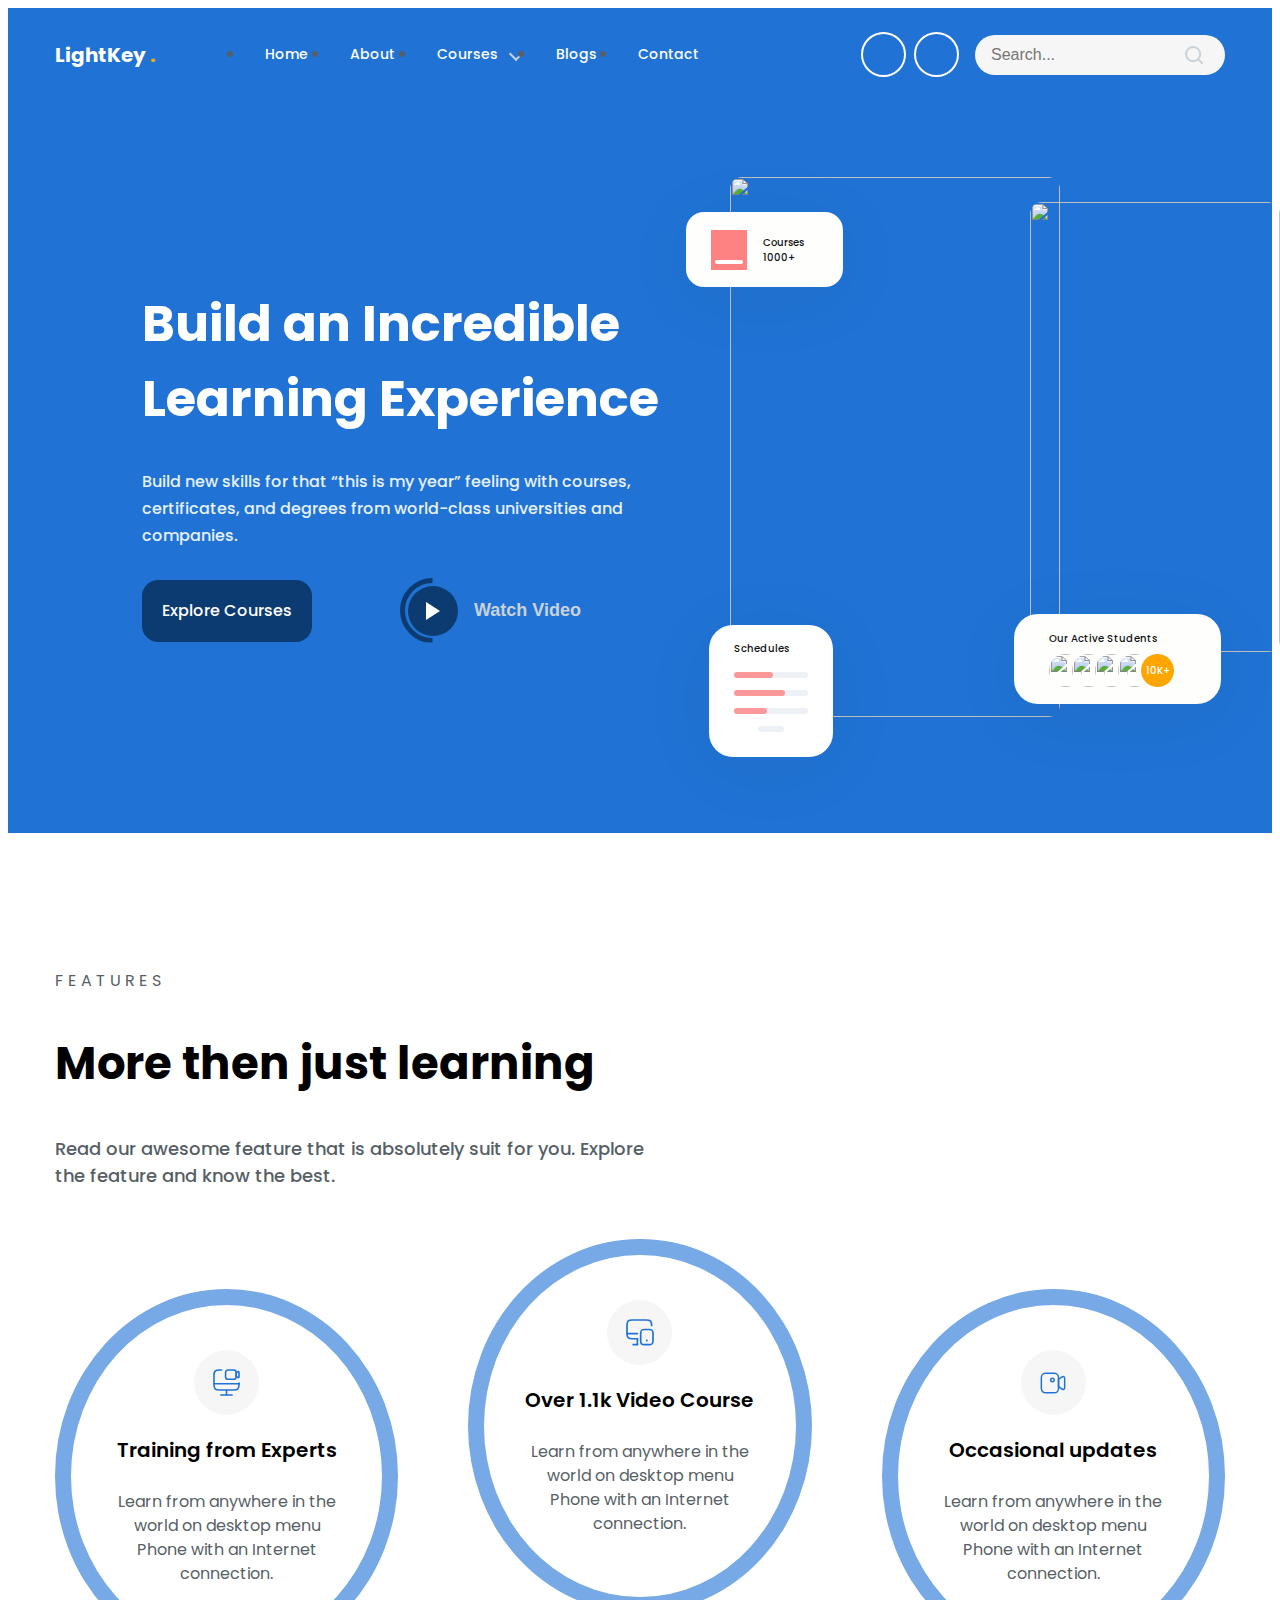
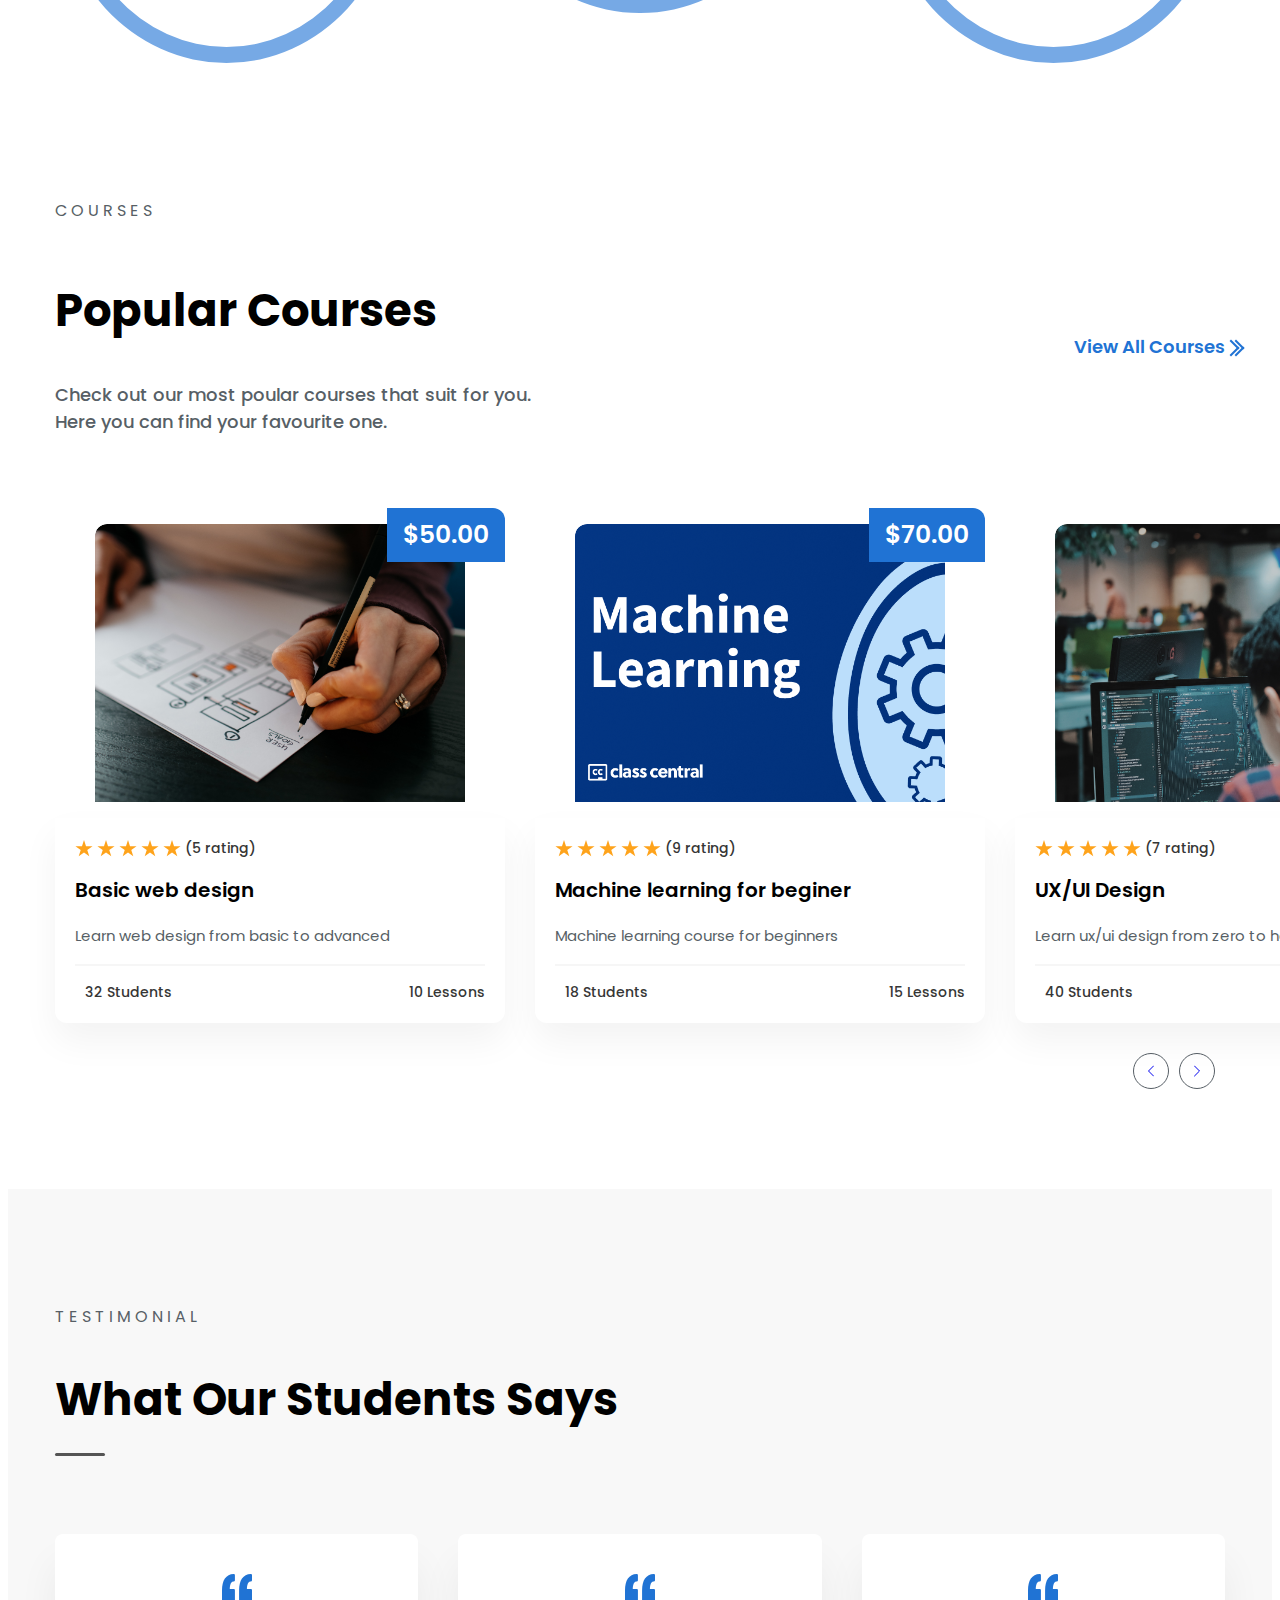
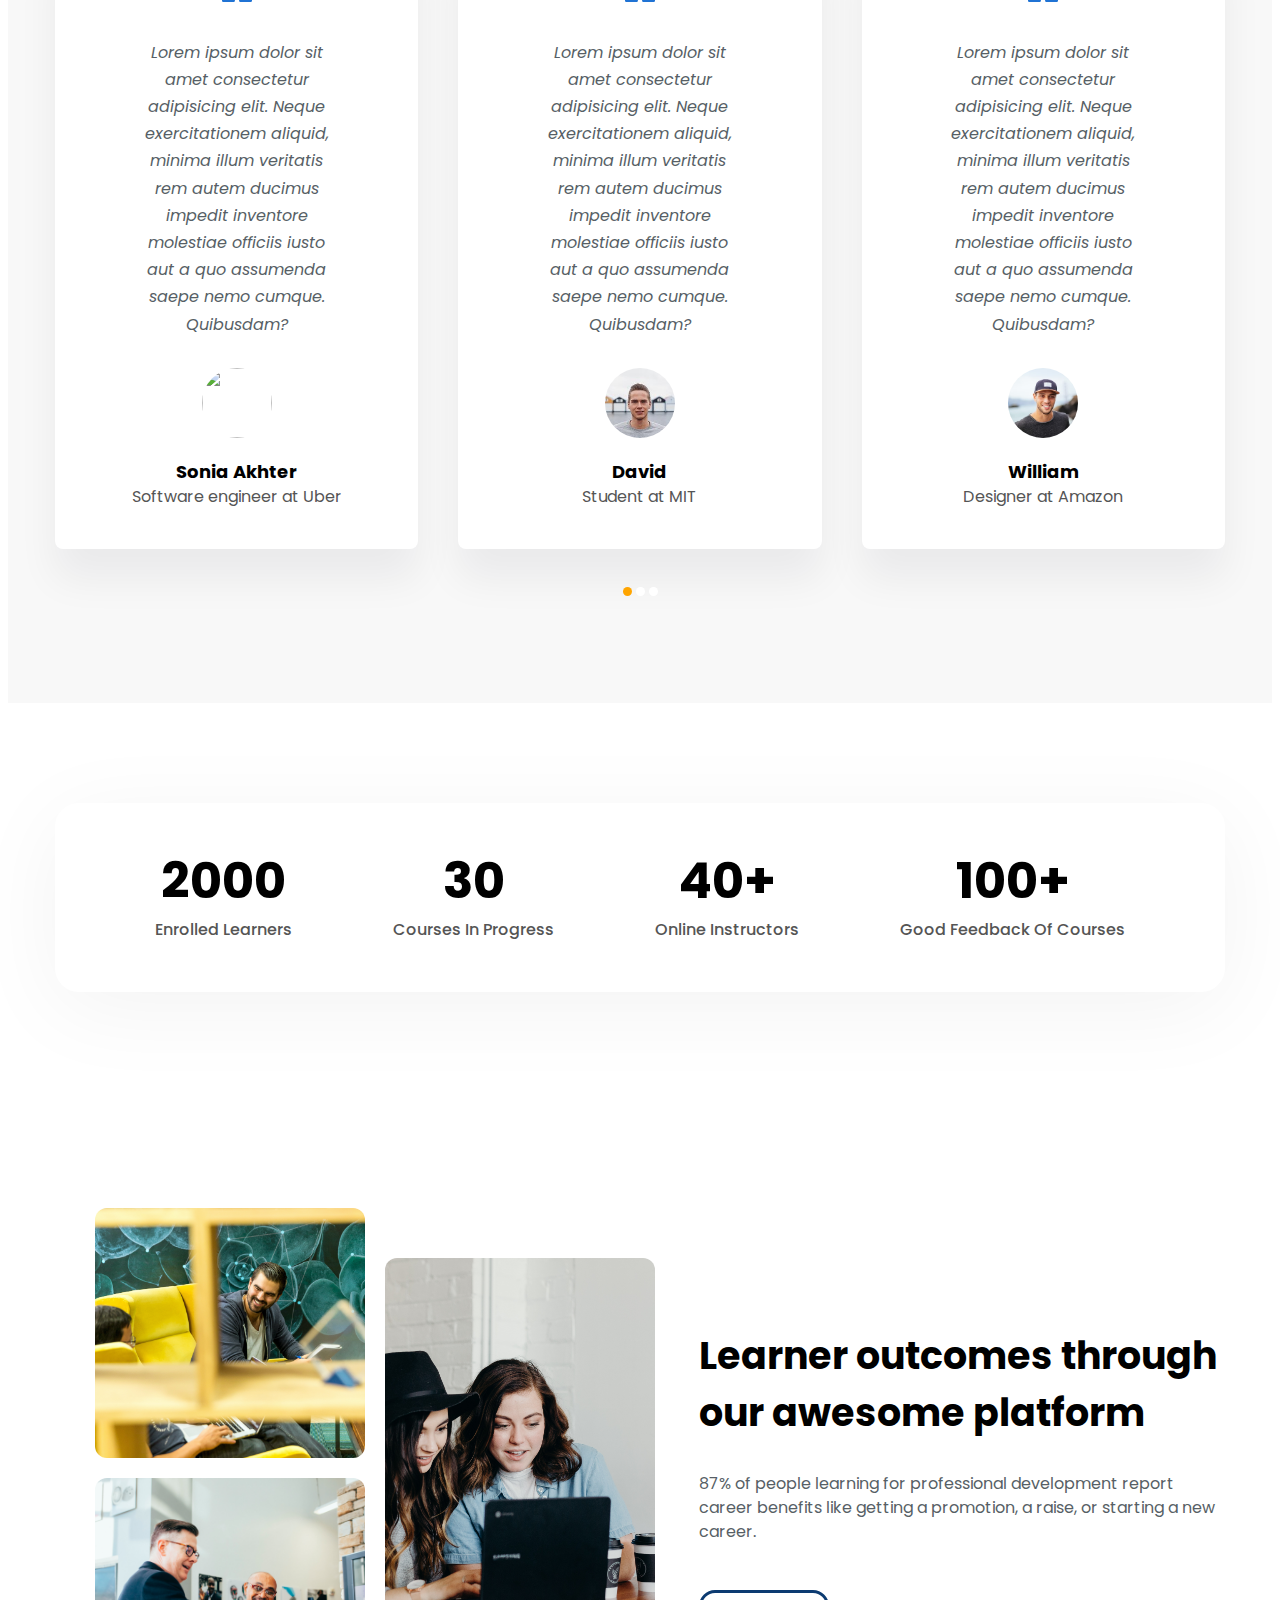
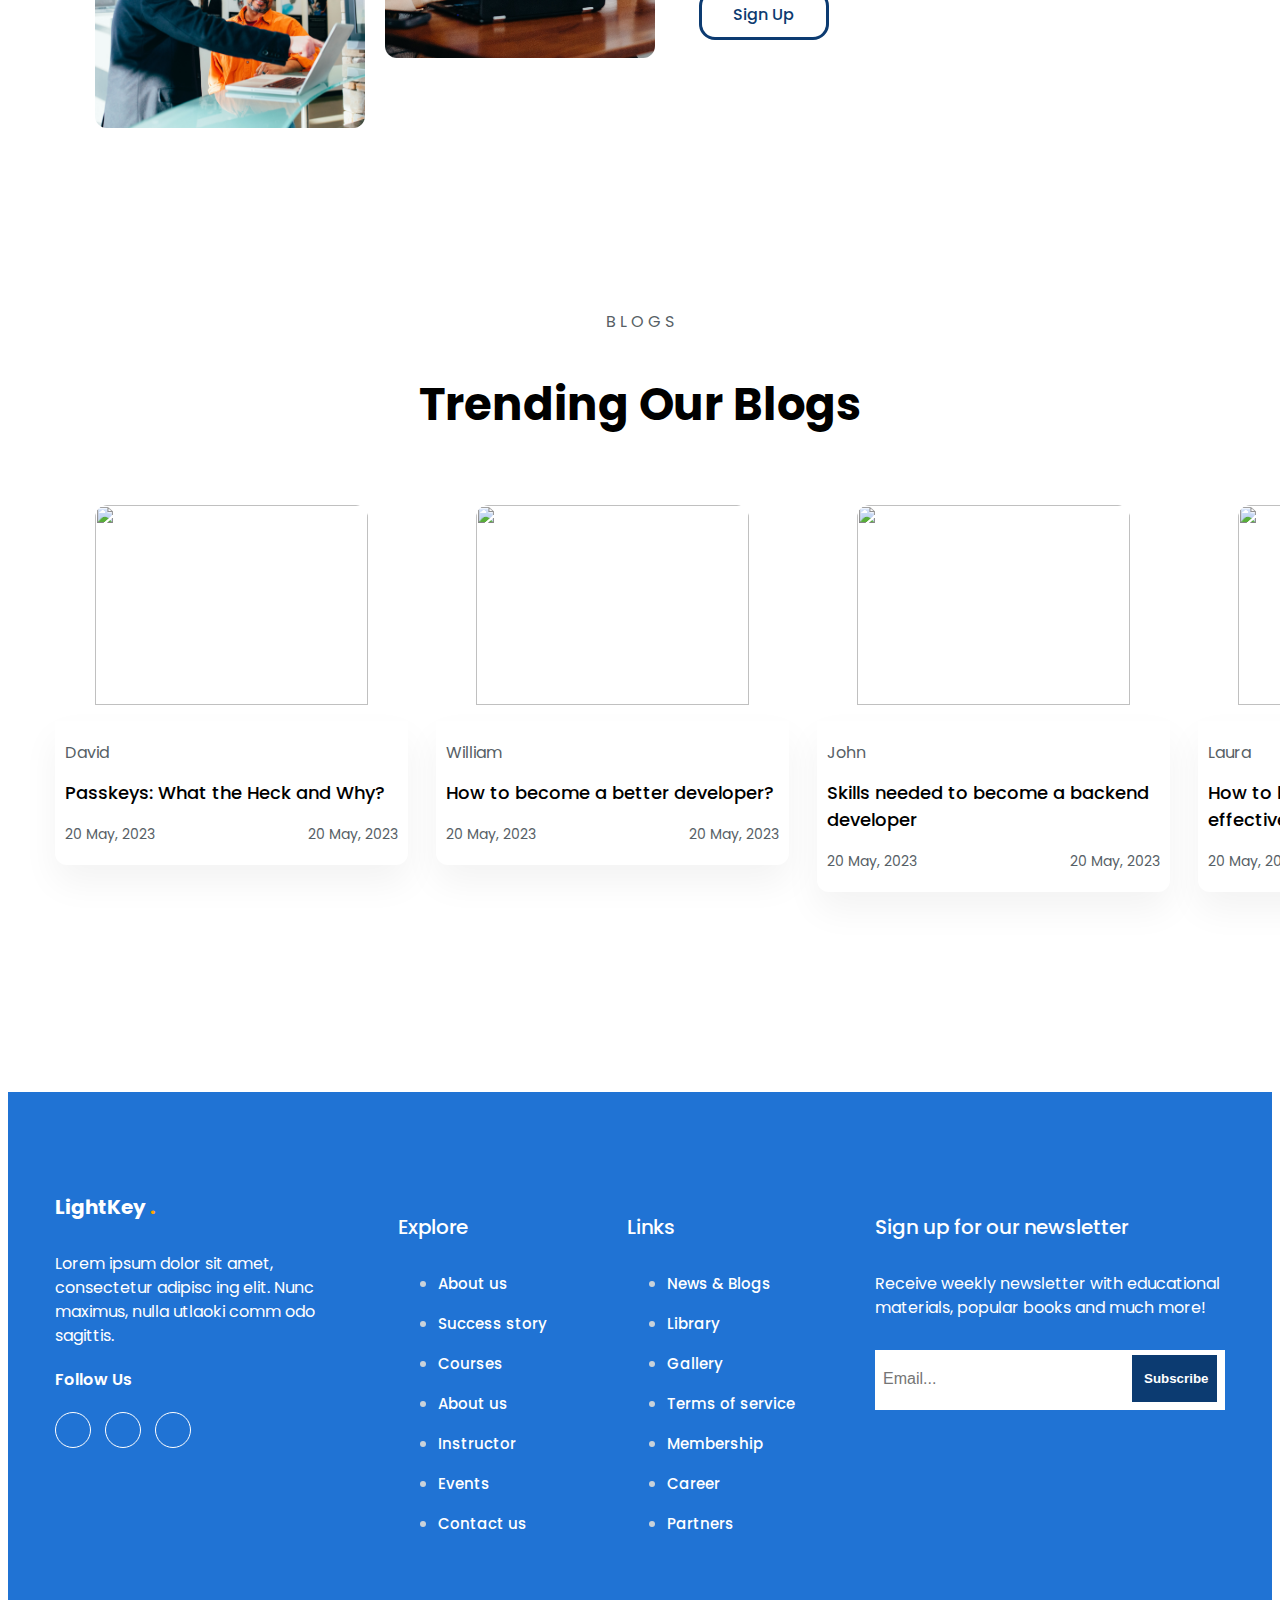
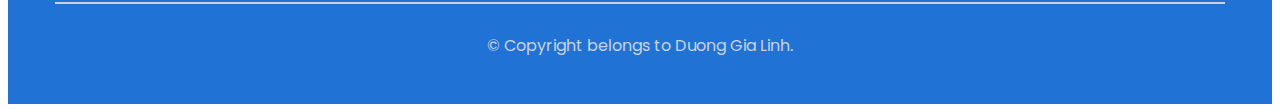
==== commit 0315efb4: "Fig bug menu-drawre" ====
--- a/index.html
+++ b/index.html
@@ -97,7 +97,7 @@
         <link rel="stylesheet" href="./assets/css/style.css" />
         <link rel="stylesheet" href="./assets/css/home-responsive.css" />
     </head>
-    <body style="height: 1000px;">
+    <body>
         <!-- Header -->
         <header class="header">
             <div class="container">
@@ -257,7 +257,7 @@
                 </div>
             </div>
         </header>
-        <!-- Header tablet & menu -->
+        <!-- Header tablet & mobile -->
         <div class="menu-header">
             <input
                 type="checkbox"
@@ -280,7 +280,7 @@
                     <input type="text" class="menu-search__input" placeholder="Search...">
                     <span class="menu-search__icon"><i class="fa-solid fa-magnifying-glass"></i></span>
                 </form>
-                <div class="seperate"></div>
+                <div class="seperate tablet-seperate"></div>
                 <nav class="menu-navbar">
                     <ul class="menu-navbar__list">
                         <li class="menu-navbar__item">
@@ -390,7 +390,6 @@
                 </nav>
             </div>
         </div>
-
         <!-- Hero -->
         <section class="hero">
             <div class="container">
@@ -493,11 +492,12 @@
                 </div>
             </div>
         </section>
-        <main class="main-content" hidden>
+        <main class="main-content">
             <!-- Features -->
             <section class="features">
                 <div class="container">
-                    <p class="feature__">F E A T U R E S</p>
+                    <p class="feature__label">F E A T U R E S</p>
+                    <div class="features__inner">
                     <section class="features__content">
                         <h2 class="features__heading heading-lv2">
                             More then just learning
@@ -507,7 +507,6 @@
                             you. Explore the feature and know the best.
                         </p>
                     </section>
-                    <div class="features__inner">
                         <div class="features__list">
                             <div class="features__item">
                                 <div class="features-item__icon">
@@ -1094,6 +1093,7 @@
                                 class="feedback__dot feedback__dot--action"
                             ></span>
                             <span class="feedback__dot"></span>
+                            <span class="feedback__dot"></span>
                         </div>
                     </div>
                 </div>
@@ -1324,7 +1324,7 @@
             </section>
         </main>
         <!-- Footer -->
-        <footer class="footer" style="display: none">
+        <footer class="footer" >
             <div class="container">
                 <div class="footer__row">
                     <div class="footer_column">
--- a/assets/css/style.css
+++ b/assets/css/style.css
@@ -77,7 +77,7 @@
     position: sticky;
     top: 0;
     background: var(--primary-color);
-    z-index: 2;
+    z-index: 3;
 }
 
 .header__inner {
@@ -994,7 +994,7 @@
 /* Blogs */
 
 .blogs {
-    padding: 100px;
+    padding: 100px 0;
 }
 
 .blogs__title {
--- a/assets/css/home-responsive.css
+++ b/assets/css/home-responsive.css
@@ -5,8 +5,9 @@
     }
 }
 
-/* Tablet & menu */
+/* Tablet & Mobile */
 @media screen and (max-width: 992px) {
+    /* Header */
     .header {
         padding: 16px 0;
     }
@@ -53,7 +54,7 @@
         position: fixed;
         background: #fff;
         inset: 0 0 0 40%;
-        z-index: 2;
+        z-index: 3;
         padding: 42px;
         transform: translateX(100%);
         transition: 0.5s ease;
@@ -70,7 +71,7 @@
         position: relative;
         margin-top: 50px;
     }
-    
+
     .menu-checkbox:checked ~ .menu-overlay {
         opacity: 1;
         visibility: visible;
@@ -106,8 +107,9 @@
         column-gap: 20px;
     }
 
+    /* Hero */
     .hero {
-        padding: 75px 0;
+        padding: 75px 0 100px;
     }
 
     .hero__inner {
@@ -122,7 +124,6 @@
     }
     .hero__heading {
         text-align: center;
-        font-size: 40px;
         margin: 0 auto;
     }
     .hero__desc {
@@ -131,7 +132,7 @@
     }
 
     .hero__cta {
-        justify-content: space-evenly;
+        justify-content: center;
     }
 
     .hero-img__wrap {
@@ -142,12 +143,110 @@
     .hero__img--small {
         position: static;
     }
+
+    /* Features */
+    .feature__label {
+        text-align: center;
+    }
+
+    .features__content {
+        margin: 0 auto;
+    }
+    .features__heading {
+        text-align: center;
+    }
+    .features__desc {
+        text-align: center;
+    }
+
+    .features__item:nth-child(2) {
+        transform: translateY(0);
+    }
+
+    .features__item:hover {
+        transform: translateY(0);
+    }
+
+    /* Courses */
+    .courses__content {
+        justify-content: flex-start;
+        gap: 0 85px;
+    }
+
+    .courses-item__wrap-img {
+        width: 100%;
+    }
+
+    /* Feedback */
+    .feedback__title {
+        text-align: center;
+    }
+
+    .feedback__heading {
+        text-align: center;
+    }
+
+    .feedback__heading::after {
+        left: 50%;
+        transform: translateX(-50%);
+    }
+
+    .feedback__item {
+        box-shadow: 0px 30px 40px rgba(3, 18, 32, -0.94);
+    }
+
+    .feedback__list {
+        grid-template-columns: repeat(3, 50%);
+        justify-content: center;
+        gap: 20px;
+    }
+
+    /* Stats */
+
+    .stats__list {
+        flex-wrap: wrap;
+        row-gap: 30px;
+    }
+    .stats__item {
+        width: 50%;
+        flex-shrink: 0;
+    }
+
+    .stat-item__infor {
+        text-align: center;
+    }
+
+    .stats__inner {
+        width: 70%;
+        padding: 40px 36px 50px;
+        margin: 0 auto;
+    }
+
+    /* Feature-02 */
+    .features-02 {
+        margin-top: 50px;
+    }
+    .features-02__inner {
+        row-gap: 50px;
+        flex-direction: column-reverse;
+    }
+
+    .features-02__content {
+        text-align: center;
+        width: 100%;
+    }
+
+    /* Blogs */
+    .blogs-item__wrap-img {
+        width: 100%;
+    }
 }
 
 /* Tablet  */
 @media screen and (min-width: 768px) and (max-width: 991px) {
+    
     .hero__heading {
-        max-width: 500px;
+        font-size: 42px;
     }
     .hero__desc {
         max-width: 600px;
@@ -155,10 +254,73 @@
     .menu-search-form {
         display: none;
     }
+
+    /* Features */
+    .features {
+        padding-bottom: 70px;
+    }
+    .features__list {
+        display: grid;
+        gap: 30px 0;
+        grid-template-columns: repeat(1, 342px);
+        margin-top: 50px;
+    }
+
+    .features-item__desc {
+        max-width: 300px;
+    }
+
+    .features-item__heading {
+        margin-top: 10px;
+    }
+
+    .features-item__desc {
+        margin-top: 16px;
+    }
+
+    /* Courses */
+    .courses__list {
+        grid-template-columns: repeat(2, calc(50% - 15px));
+        row-gap: 30px;
+        padding-bottom: 50px;
+    }
+
+    .courses__control {
+        margin-top: 0;
+    }
+    /* Feedback */
+    .feedback .container {
+        max-width: 100%;
+    }
+
+    .feedback__list {
+        padding-bottom: 20px;
+        overflow: hidden;
+    }
+
+    /* Blogs */
+    .blogs__list {
+        grid-template-columns: repeat(2, 1fr);
+        gap: 30px;
+    }
+
+    .blogs__item:last-child .blogs-item__row {
+        margin-top: 42px;
+    }
+
+    /* footer */
+    .footer__row {
+        grid-template-columns: repeat(2, 1fr);
+        row-gap: 50px;
+    }
 }
 
 /* menu */
 @media screen and (max-width: 767px) {
+    /* Header */
+    .header {
+        padding: 6px 0;
+    }
     .header__inner {
         display: flex;
         justify-content: space-between;
@@ -191,14 +353,18 @@
         top: 10px;
         right: 0;
     }
-    .hero {
-        padding: 25px 0;
-    }
+
+    .tablet-seperate {
+        display: none;
+    }
+
+    /* Hero */
     .hero__img-block {
         display: none;
     }
     .hero__heading {
         width: 100%;
+        font-size: 30px;
     }
 
     .hero__desc {
@@ -210,4 +376,84 @@
         gap: 36px 0;
         align-items: center;
     }
+
+    /* Features */
+
+    .features__list {
+        display: grid;
+        gap: 20px 0;
+        grid-template-columns: 100%;
+        grid-template-rows: 3fr;
+        justify-items: center;
+    }
+
+    .features__item {
+        width: 333px;
+    }
+
+    /* Courses */
+    .courses__content {
+        flex-direction: column;
+        gap: 30px 0;
+        align-items: flex-start;
+        flex-wrap: wrap;
+    }
+
+    .courses__link {
+        display: block;
+    }
+
+    .courses__list {
+        grid-template-columns: 100%;
+    }
+
+    /* Feedback */
+    .feedback__list {
+        grid-template-columns: 100%;
+       
+    }
+
+    .features__item {
+        padding: 45px 25px;
+    }
+
+    /* Stats */
+    .stats__item {
+        width: 100%;
+    }
+
+    /* Features-02 */
+    .features-02__img-block {
+        display: none;
+    }
+
+    .features-02__content {
+        text-align: left;
+    }
+
+    /* Blogs */
+    .blogs__list {
+        grid-template-columns: 1fr;
+        gap: 30px;
+    }
+
+    /* Footer */
+    .footer__row {
+        grid-template-columns: 1fr;
+        gap: 42px 0;
+    }
+
+    .footer-column__heading {
+        font-weight: 600;
+    }
+    .footer__list {
+        margin-top: 16px;
+    }
+    .footer__form {
+        width: 100%;
+    }
+
+    .footer__input {
+        width: 220px
+    }
 }
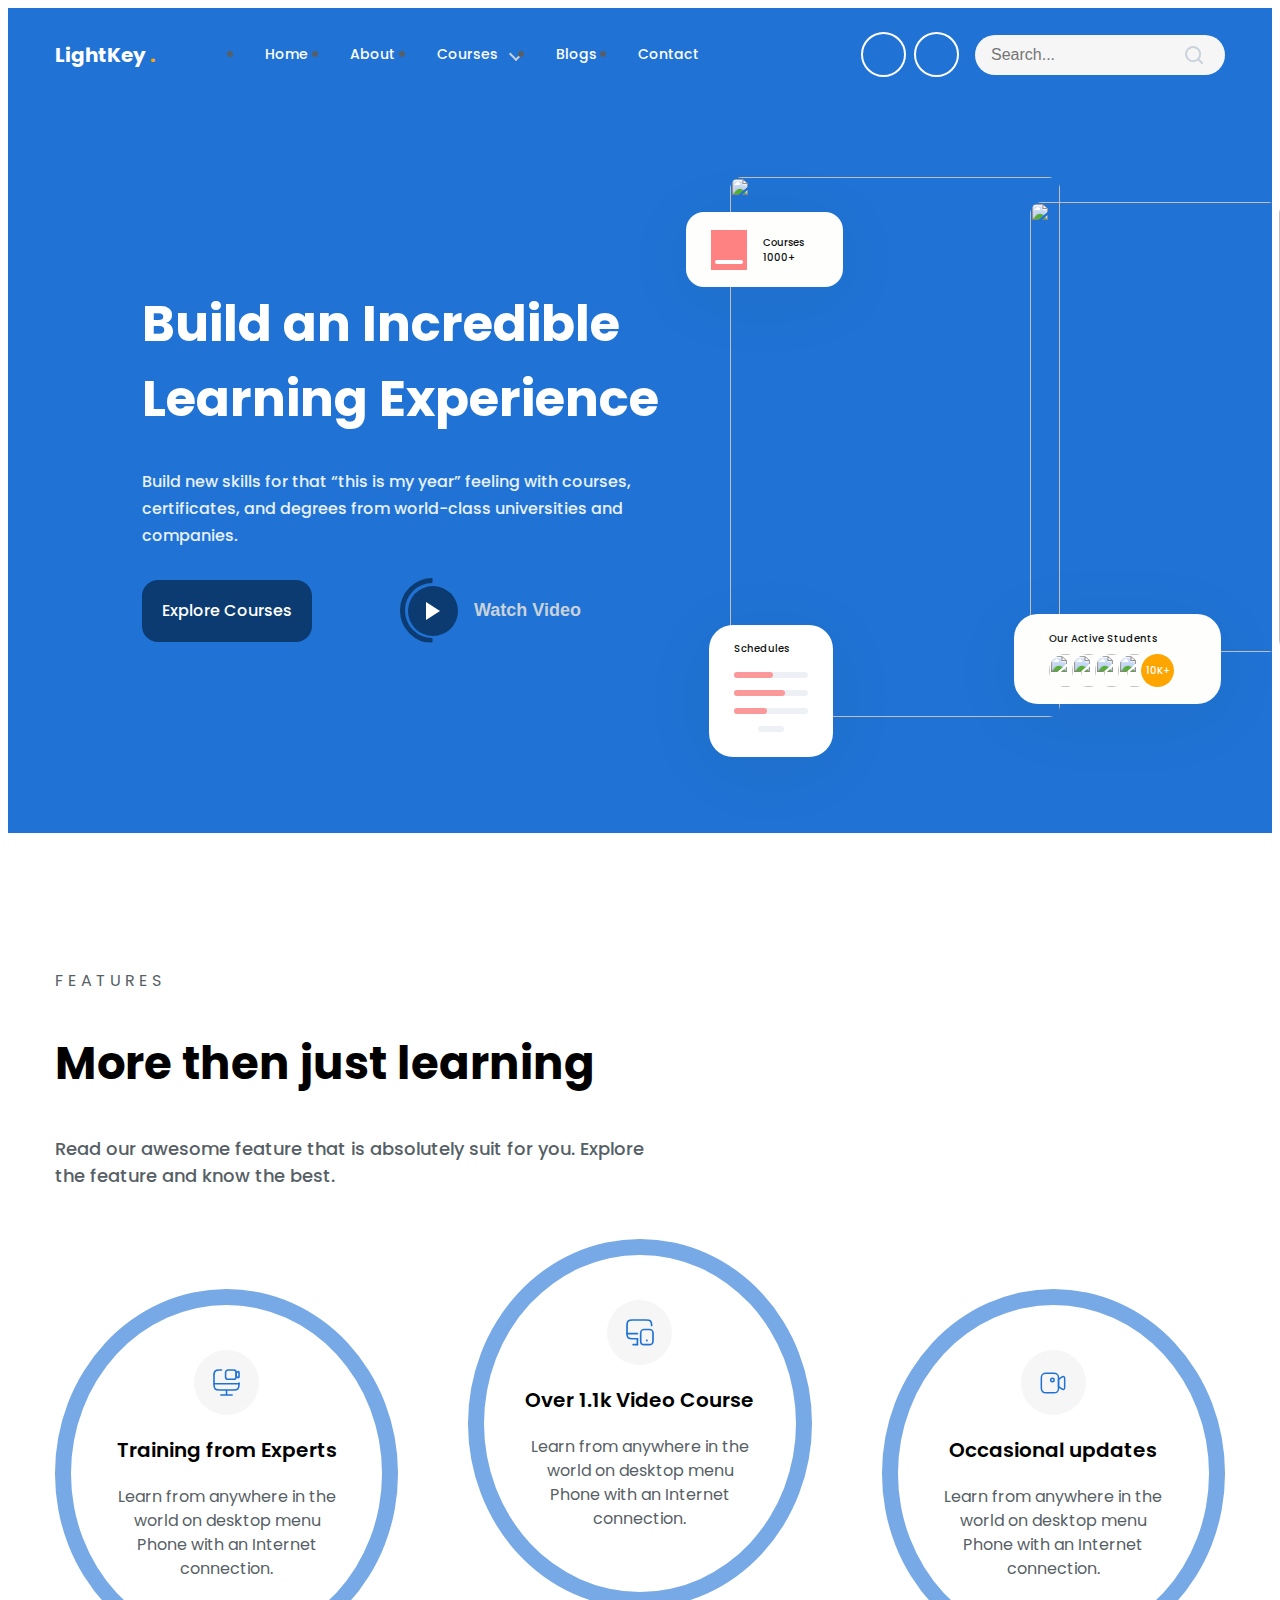
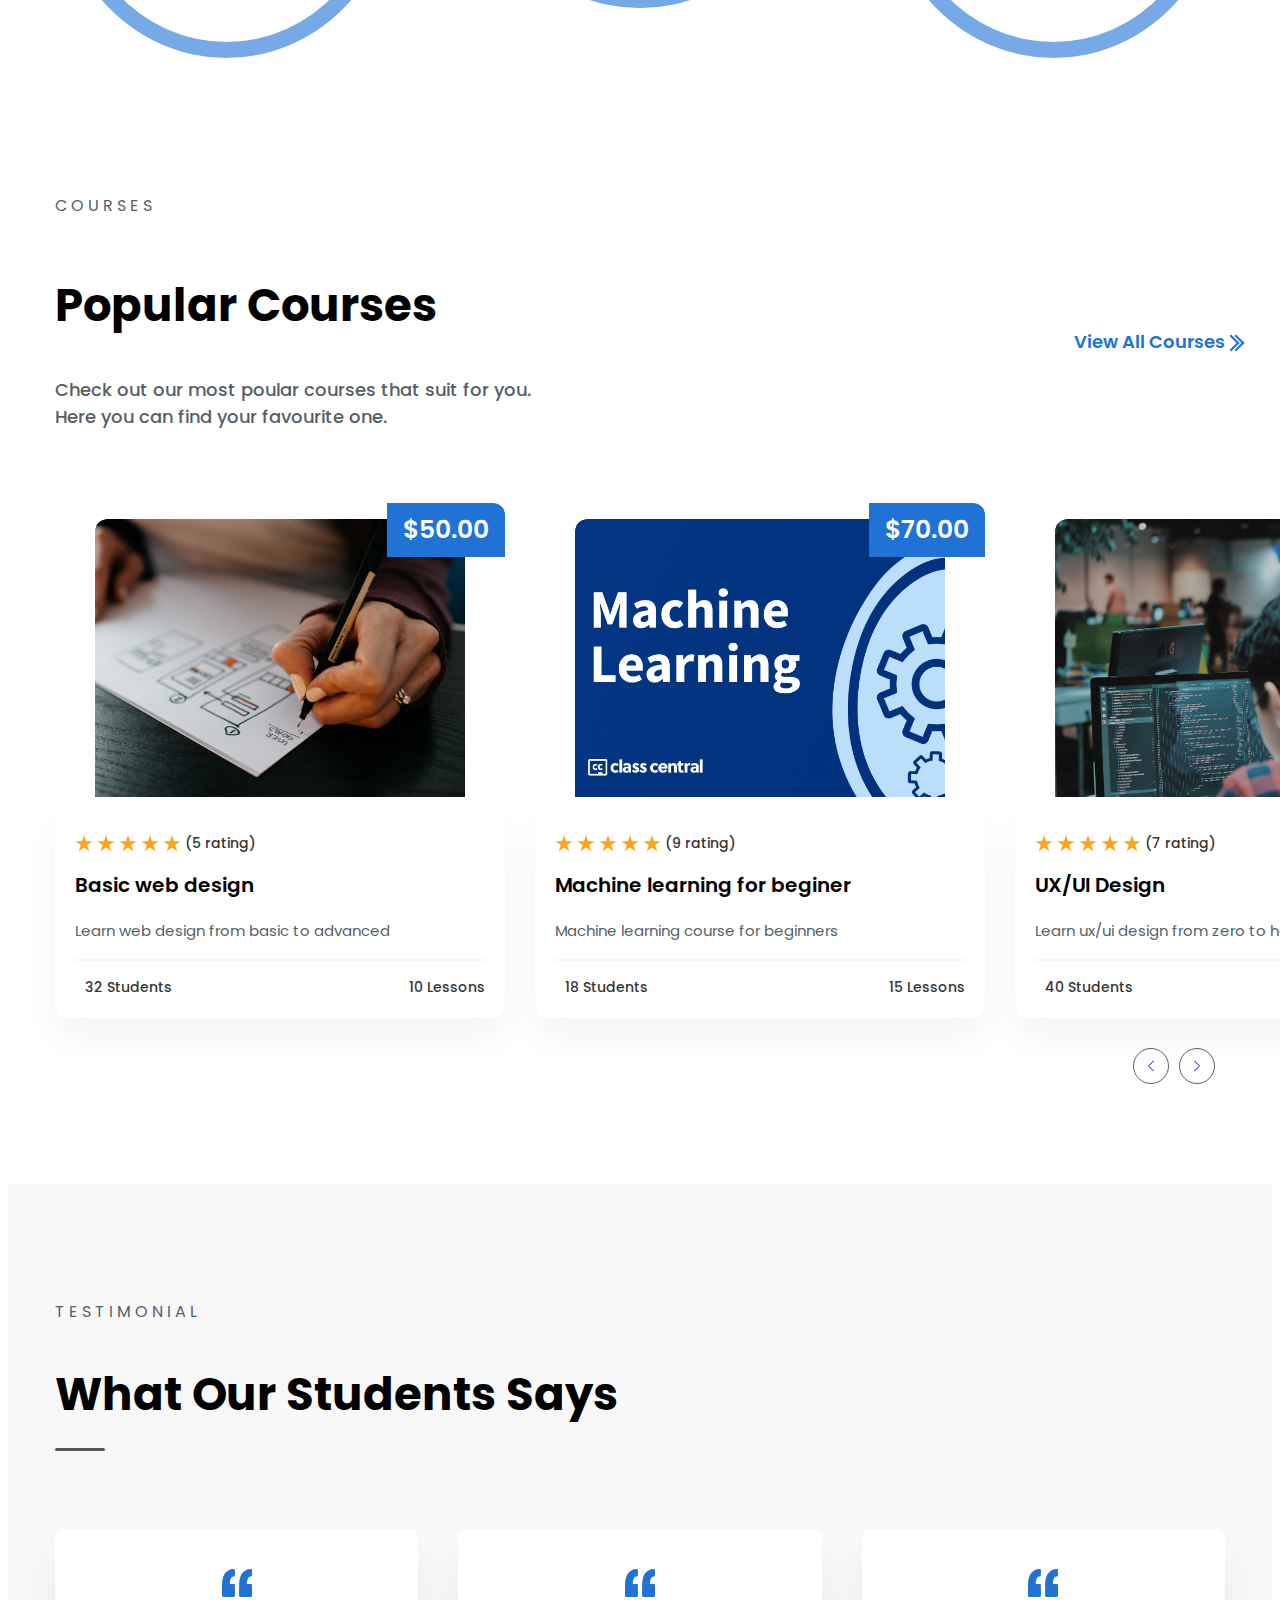
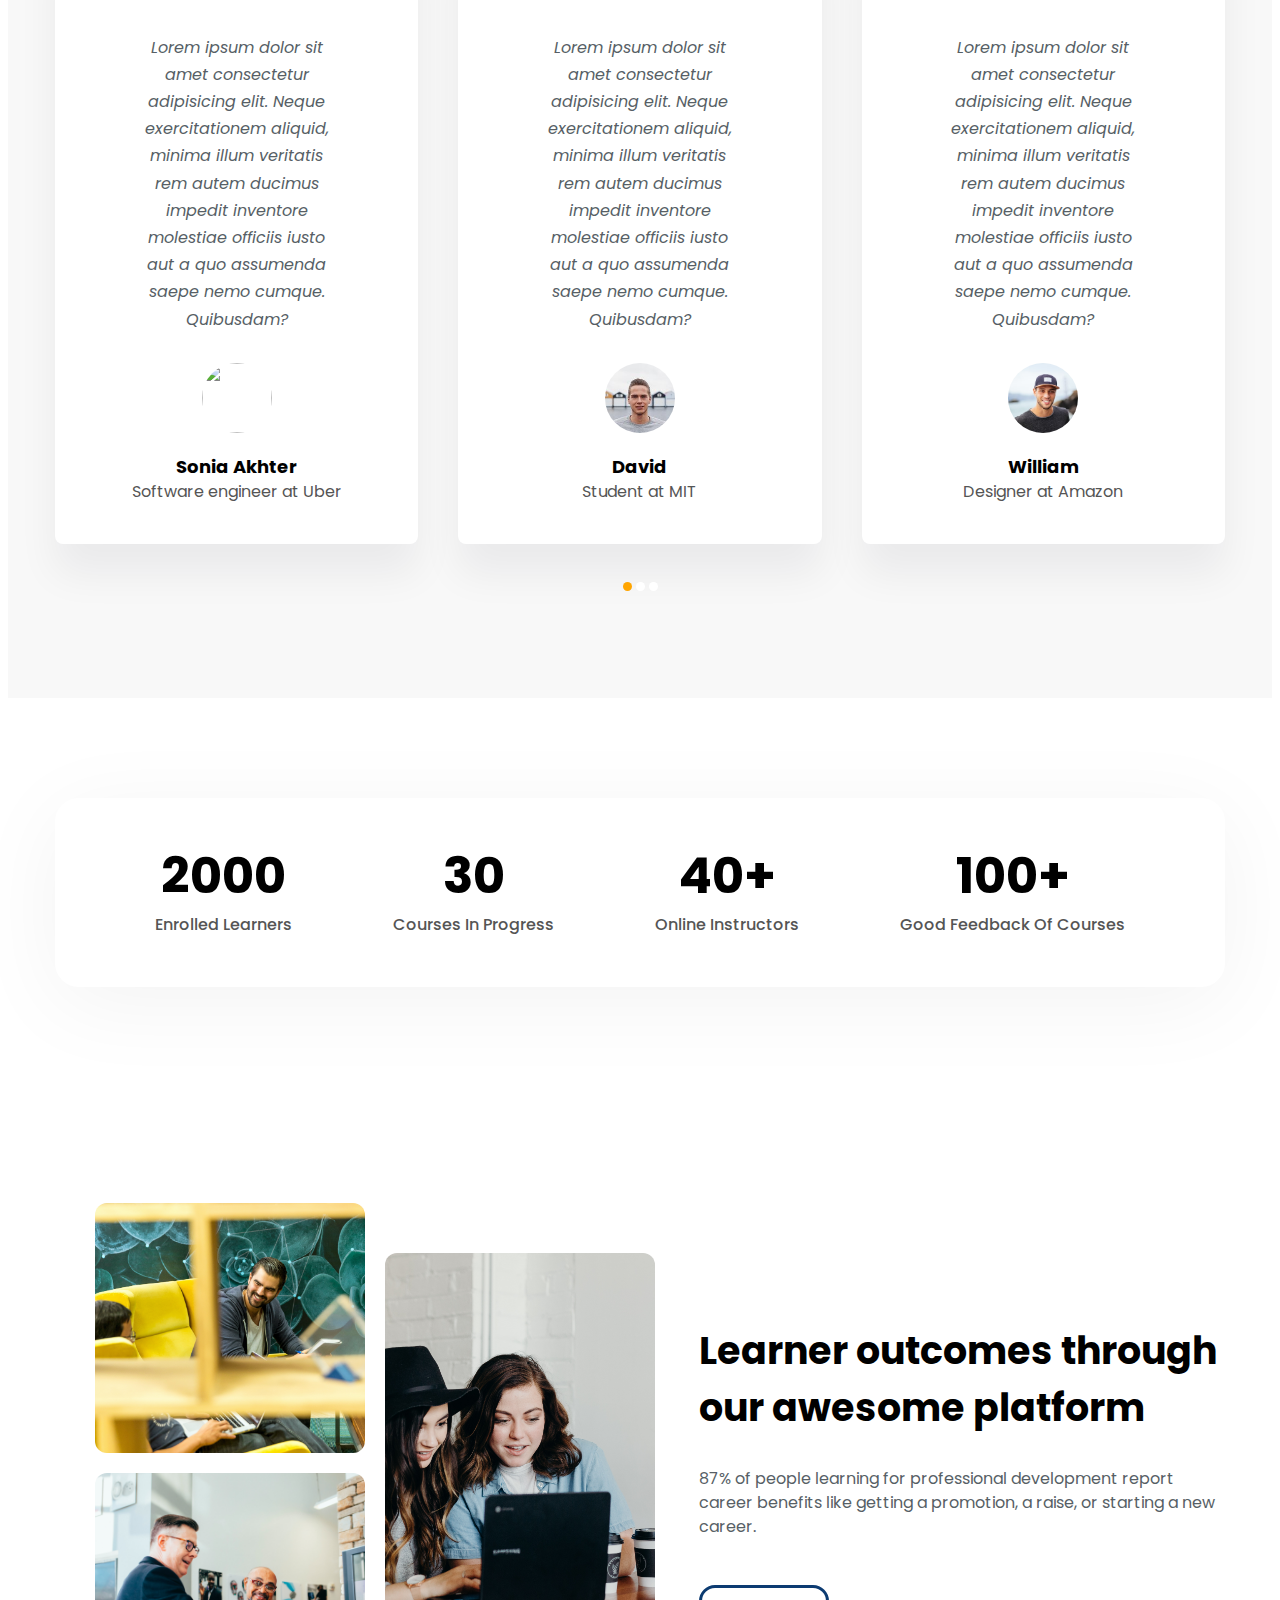
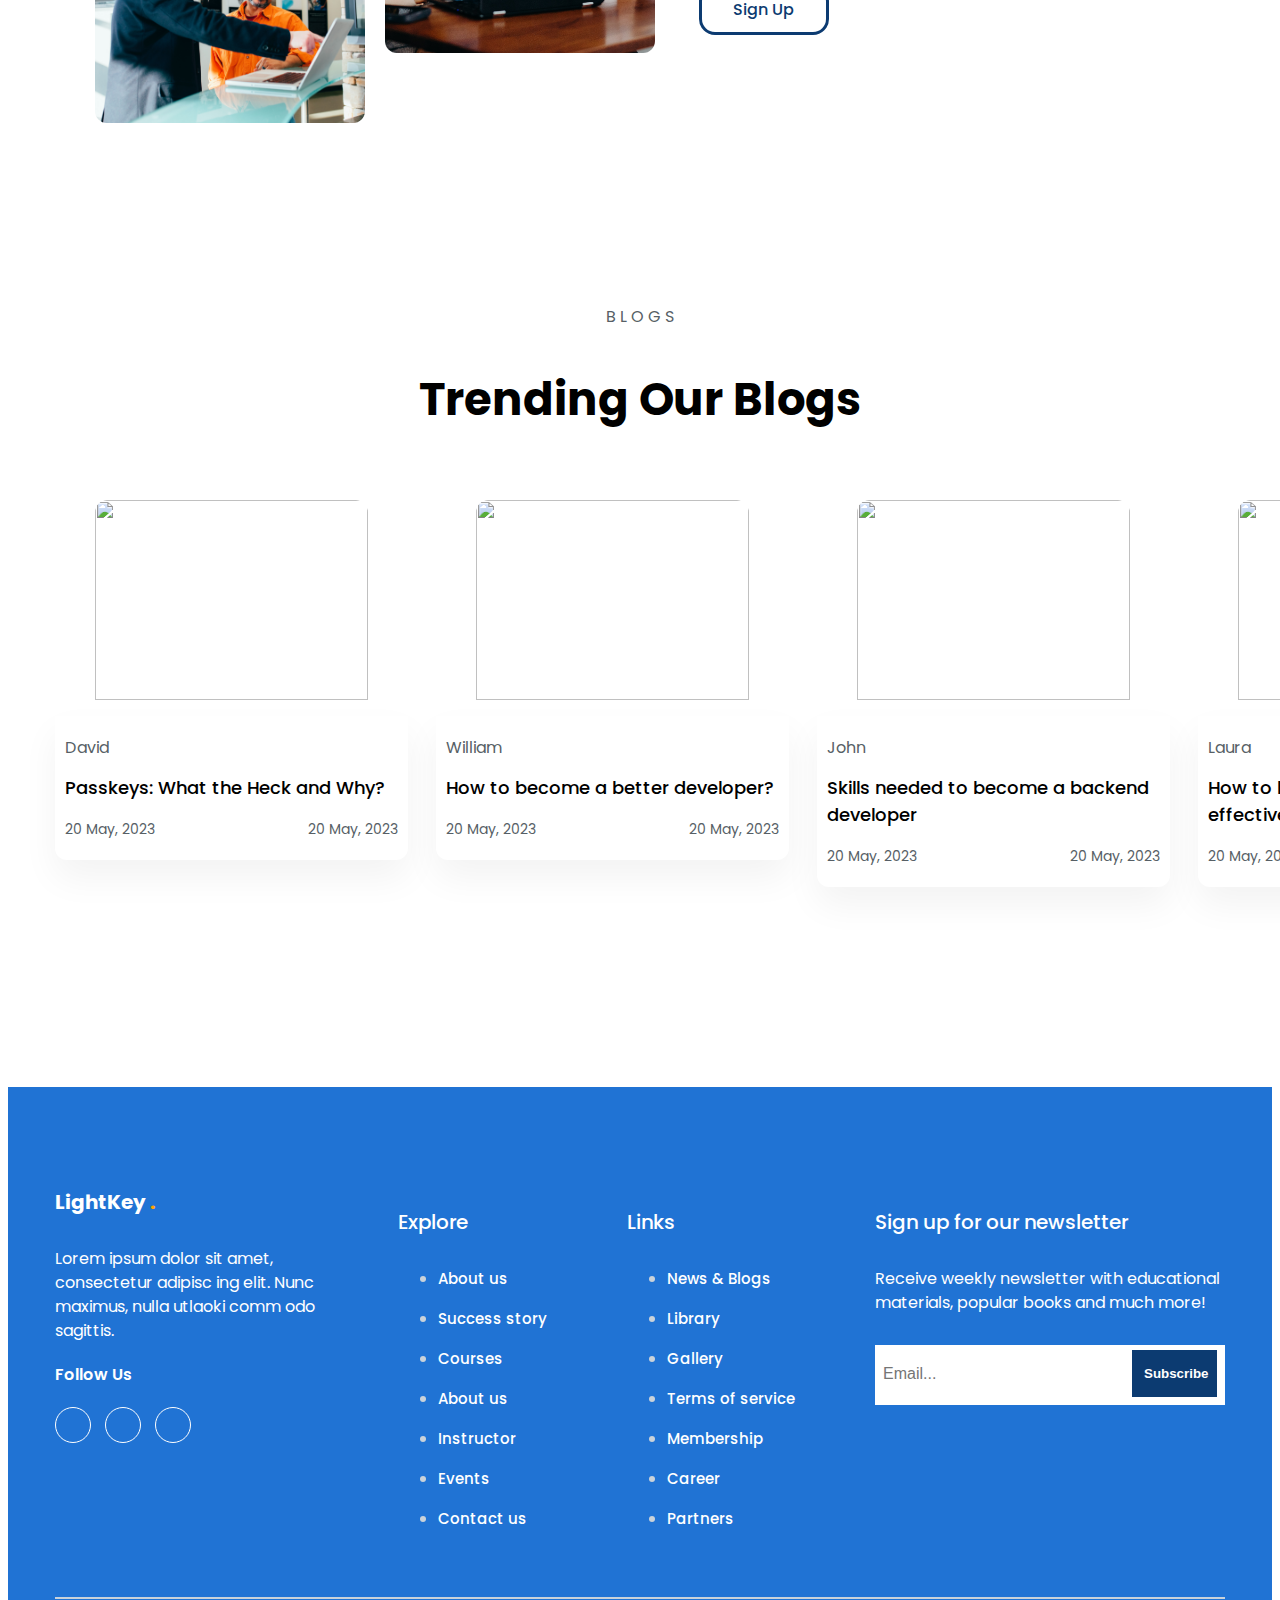
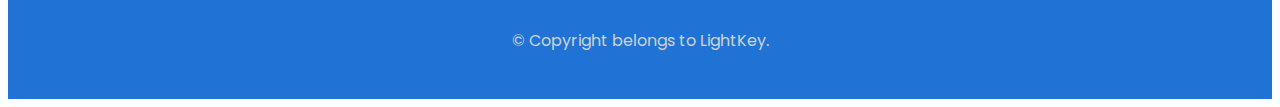
==== commit 57a1472b: "Fix bug menu on mobile" ====
--- a/index.html
+++ b/index.html
@@ -1,4 +1,5 @@
-<!DOCTYPE html><html lang="en">
+<!DOCTYPE html>
+<html lang="en">
     <head>
         <meta charset="UTF-8" />
         <meta http-equiv="X-UA-Compatible" content="IE=edge" />
@@ -242,6 +243,9 @@
                             </svg>
                         </button>
                     </div>
+                    <a href="#!" class="menu-action__cart hide-on-pc"
+                        ><i class="fa-solid fa-cart-shopping"></i
+                    ></a>
                     <label for="menu-checkbox" class="toogle-menu">
                         <svg
                             xmlns="http://www.w3.org/2000/svg"
@@ -275,10 +279,18 @@
                         >
                     </span>
                 </div>
-                <label for="menu-checkbox" class="menu-close"><i class="fa-solid fa-xmark"></i></label>
+                <label for="menu-checkbox" class="menu-close"
+                    ><i class="fa-solid fa-xmark"></i
+                ></label>
                 <form class="menu-search-form">
-                    <input type="text" class="menu-search__input" placeholder="Search...">
-                    <span class="menu-search__icon"><i class="fa-solid fa-magnifying-glass"></i></span>
+                    <input
+                        type="text"
+                        class="menu-search__input"
+                        placeholder="Search..."
+                    />
+                    <span class="menu-search__icon"
+                        ><i class="fa-solid fa-magnifying-glass"></i
+                    ></span>
                 </form>
                 <div class="seperate tablet-seperate"></div>
                 <nav class="menu-navbar">
@@ -288,7 +300,7 @@
                                 href="./index.html"
                                 class="menu-navbar__link"
                                 title="Home"
-                                ><i class="fa-solid fa-house"></i> Home</a
+                                >Home</a
                             >
                         </li>
                         <li class="menu-navbar__item">
@@ -296,13 +308,11 @@
                                 href="./about.html"
                                 class="menu-navbar__link"
                                 title="About"
-                                ><i class="fa-solid fa-address-card"></i>
+                            >
                                 About</a
                             >
                         </li>
-                        <li
-                            class="menu-navbar__item menu-navbar__item--action"
-                        >
+                        <li class="menu-navbar__item menu-navbar__item--action">
                             <!-- <nav class="menu-navbar__courses" hidden>
                                 <ul class="menu-navbar-courses__list">
                                     <li class="menu-navbar-courses__item">
@@ -354,7 +364,7 @@
                                 href="./courses.html"
                                 class="menu-navbar__link menu-navbar__link--action"
                                 title="Courses"
-                                ><i class="fa-solid fa-chalkboard-user"></i>
+                            >
                                 Courses</a
                             >
                         </li>
@@ -363,7 +373,7 @@
                                 href="./blogs.html"
                                 class="menu-navbar__link"
                                 title="Blogs"
-                                ><i class="fa-brands fa-blogger-b"></i> Blogs</a
+                                >Blogs</a
                             >
                         </li>
                         <li class="menu-navbar__item">
@@ -371,18 +381,18 @@
                                 href="./contact.html"
                                 class="menu-navbar__link"
                                 title="Contact"
-                                ><i class="fa-solid fa-handshake"></i>
+                            >
                                 Contact</a
                             >
                         </li>
                         <div class="seperate"></div>
                         <li class="menu-navbar__item">
-                            <a href="./contact.html" class="menu-navbar__link"
+                            <a href="./login.html" class="menu-navbar__link"
                                 >Sign in</a
                             >
                         </li>
                         <li class="menu-navbar__item">
-                            <a href="./contact.html" class="menu-navbar__link"
+                            <a href="./signup.html" class="menu-navbar__link"
                                 >Sign up</a
                             >
                         </li>
@@ -498,15 +508,15 @@
                 <div class="container">
                     <p class="feature__label">F E A T U R E S</p>
                     <div class="features__inner">
-                    <section class="features__content">
-                        <h2 class="features__heading heading-lv2">
-                            More then just learning
-                        </h2>
-                        <p class="features__desc">
-                            Read our awesome feature that is absolutely suit for
-                            you. Explore the feature and know the best.
-                        </p>
-                    </section>
+                        <section class="features__content">
+                            <h2 class="features__heading heading-lv2">
+                                More then just learning
+                            </h2>
+                            <p class="features__desc">
+                                Read our awesome feature that is absolutely suit
+                                for you. Explore the feature and know the best.
+                            </p>
+                        </section>
                         <div class="features__list">
                             <div class="features__item">
                                 <div class="features-item__icon">
@@ -1324,7 +1334,7 @@
             </section>
         </main>
         <!-- Footer -->
-        <footer class="footer" >
+        <footer class="footer">
             <div class="container">
                 <div class="footer__row">
                     <div class="footer_column">
@@ -1457,7 +1467,7 @@
                 </div>
                 <div class="footer__seperate"></div>
                 <p class="footer__copyright">
-                    © Copyright belongs to Duong Gia Linh.
+                    © Copyright belongs to LightKey.
                 </p>
             </div>
         </footer>
--- a/assets/css/style.css
+++ b/assets/css/style.css
@@ -594,7 +594,7 @@
 .features-item__desc {
     text-align: center;
     color: #575f66;
-    margin-top: 25px;
+    margin-top: 20px;
 }
 
 /* Courses */
@@ -685,7 +685,7 @@
 }
 
 .courses__item:hover .courses-item__img {
-    transform: scale(1.2);
+    transform: scale(1.1);
 }
 
 .courses-item__img {
@@ -1029,7 +1029,7 @@
 }
 
 .blogs__item:hover .blogs-item__img {
-    transform: scale(1.2);
+    transform: scale(1.1);
 }
 
 .blogs-item__infor {
--- a/assets/css/home-responsive.css
+++ b/assets/css/home-responsive.css
@@ -1,5 +1,5 @@
 /* Desktop */
-@media screen and (min-width: 992px) {
+@media screen and (min-width: 993px) {
     .hide-on-pc {
         display: none;
     }
@@ -9,7 +9,7 @@
 @media screen and (max-width: 992px) {
     /* Header */
     .header {
-        padding: 16px 0;
+        padding: 4px 0;
     }
 
     .header__search {
@@ -26,11 +26,25 @@
     }
 
     .seperate {
-        margin: 32px 0;
+        margin: 18px 0;
         border-bottom: 1.5px solid #ccc;
     }
     .nav {
         display: none;
+    }
+
+    .menu-action__cart {
+        display: flex;
+        justify-content: center;
+        align-items: center;
+        margin-left: 20px;
+        color: #fff;
+        width: 42px;
+        height: 42px;
+        background: transparent;
+        border: 2px solid #fff;
+        border-radius: 50%;
+
     }
 
     .toogle-menu {
@@ -44,7 +58,7 @@
         position: fixed;
         inset: 0;
         background: rgba(0, 0, 0, 0.6);
-        z-index: 2;
+        z-index: 3;
         opacity: 0;
         visibility: hidden;
         transition: 0.5s ease;
@@ -69,7 +83,7 @@
 
     .menu-search-form {
         position: relative;
-        margin-top: 50px;
+        margin-top: 28px;
     }
 
     .menu-checkbox:checked ~ .menu-overlay {
@@ -90,7 +104,7 @@
     }
 
     .menu-navbar {
-        margin-top: 32px;
+        margin-top: 24px;
         color: #000;
     }
 
@@ -190,16 +204,17 @@
         left: 50%;
         transform: translateX(-50%);
     }
-
-    .feedback__item {
-        box-shadow: 0px 30px 40px rgba(3, 18, 32, -0.94);
-    }
-
     .feedback__list {
         grid-template-columns: repeat(3, 50%);
         justify-content: center;
         gap: 20px;
     }
+    .feedback__item {
+        box-shadow: 0px 30px 40px rgba(3, 18, 32, 0.05);
+    }
+    .feedback__item:hover {
+        transform: translateY(0);
+    }
 
     /* Stats */
 
@@ -244,7 +259,8 @@
 
 /* Tablet  */
 @media screen and (min-width: 768px) and (max-width: 991px) {
-    
+   
+
     .hero__heading {
         font-size: 42px;
     }
@@ -318,9 +334,6 @@
 /* menu */
 @media screen and (max-width: 767px) {
     /* Header */
-    .header {
-        padding: 6px 0;
-    }
     .header__inner {
         display: flex;
         justify-content: space-between;
@@ -336,8 +349,17 @@
     .logo__branch {
         font-size: 24px;
     }
+
+    .menu-action__cart {
+        margin-left: auto;
+    }
+
+    .toogle-menu {
+        width: 28px;
+    }
+
     .menu-drawer {
-        inset: 0;
+        inset: 0 0 0 25%;
     }
 
     .menu-search__input {
@@ -391,6 +413,10 @@
         width: 333px;
     }
 
+    .features-item__desc {
+        margin-top: 32px;
+    }
+    
     /* Courses */
     .courses__content {
         flex-direction: column;
@@ -405,12 +431,15 @@
 
     .courses__list {
         grid-template-columns: 100%;
-    }
-
+        row-gap: 30px;
+    }
+
+    .courses-item__desc {
+        white-space: normal;
+    }
     /* Feedback */
     .feedback__list {
         grid-template-columns: 100%;
-       
     }
 
     .features__item {
@@ -454,6 +483,6 @@
     }
 
     .footer__input {
-        width: 220px
+        width: 220px;
     }
 }
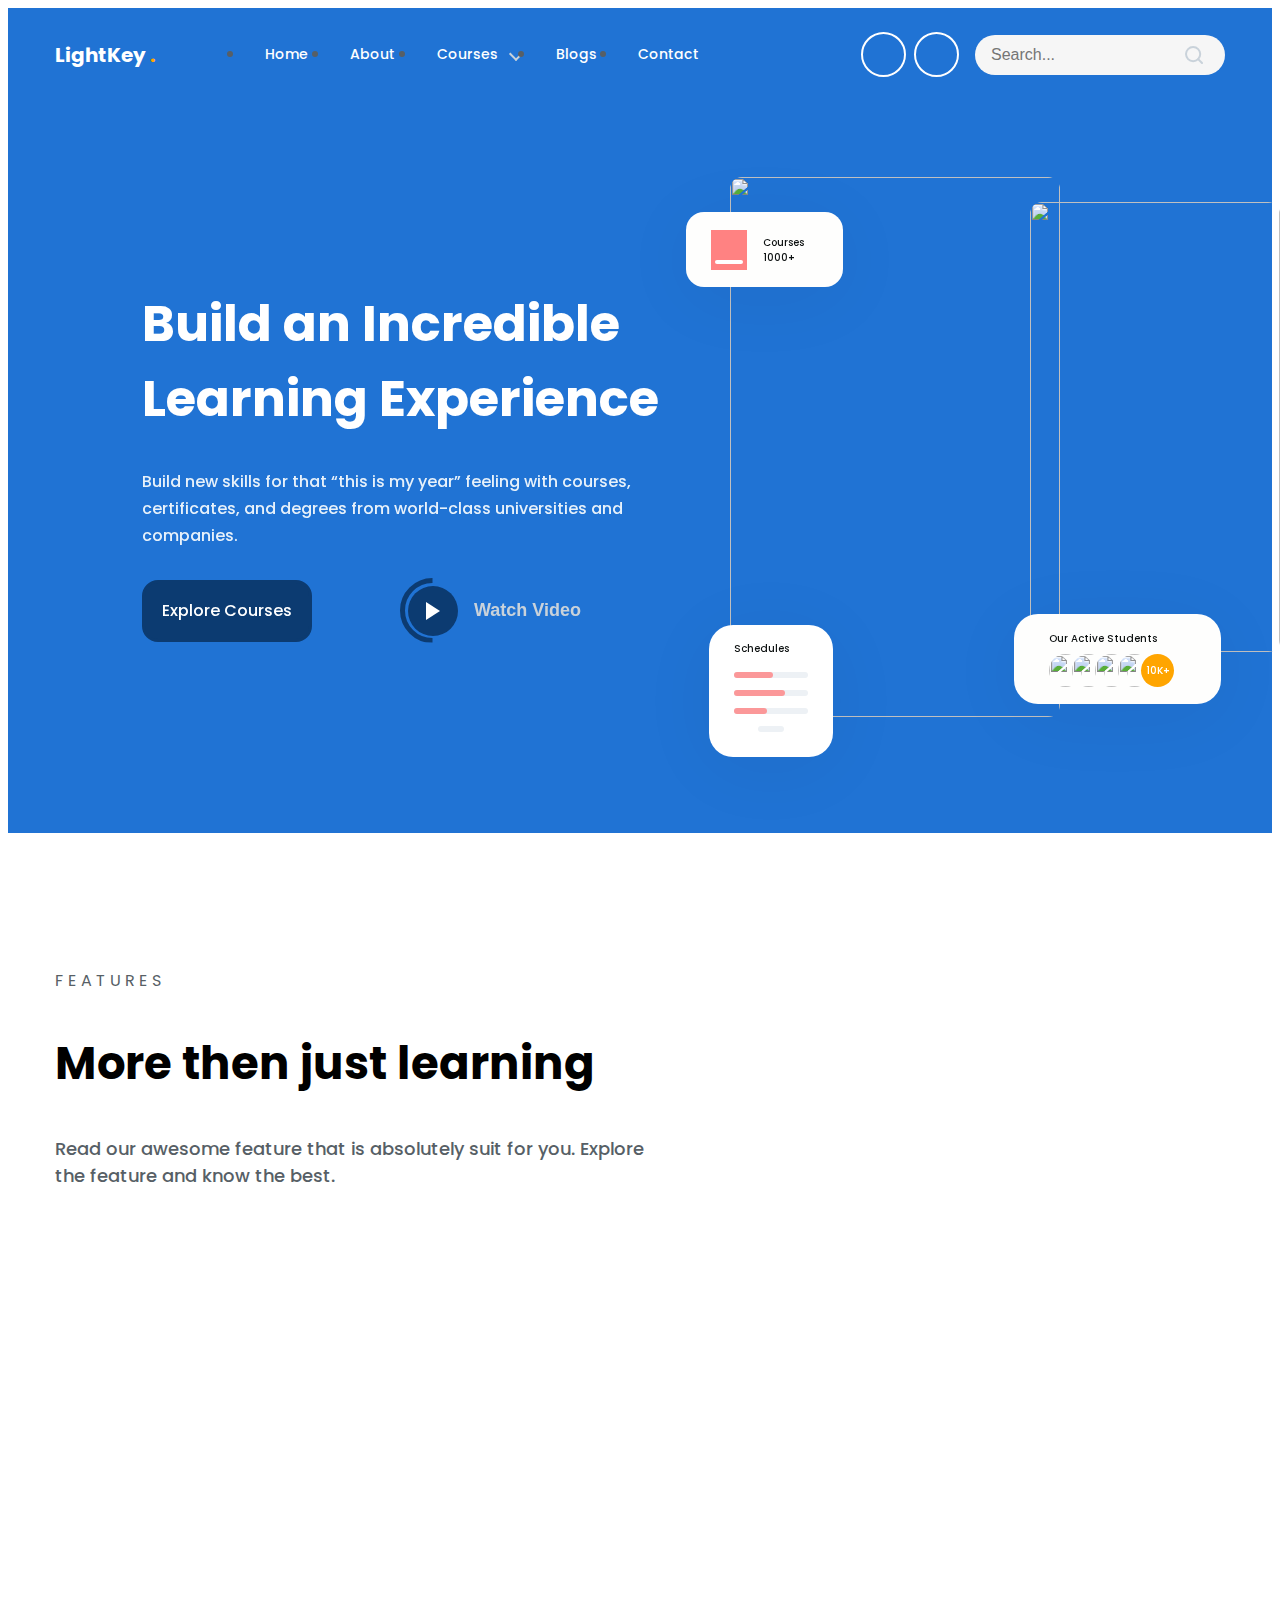
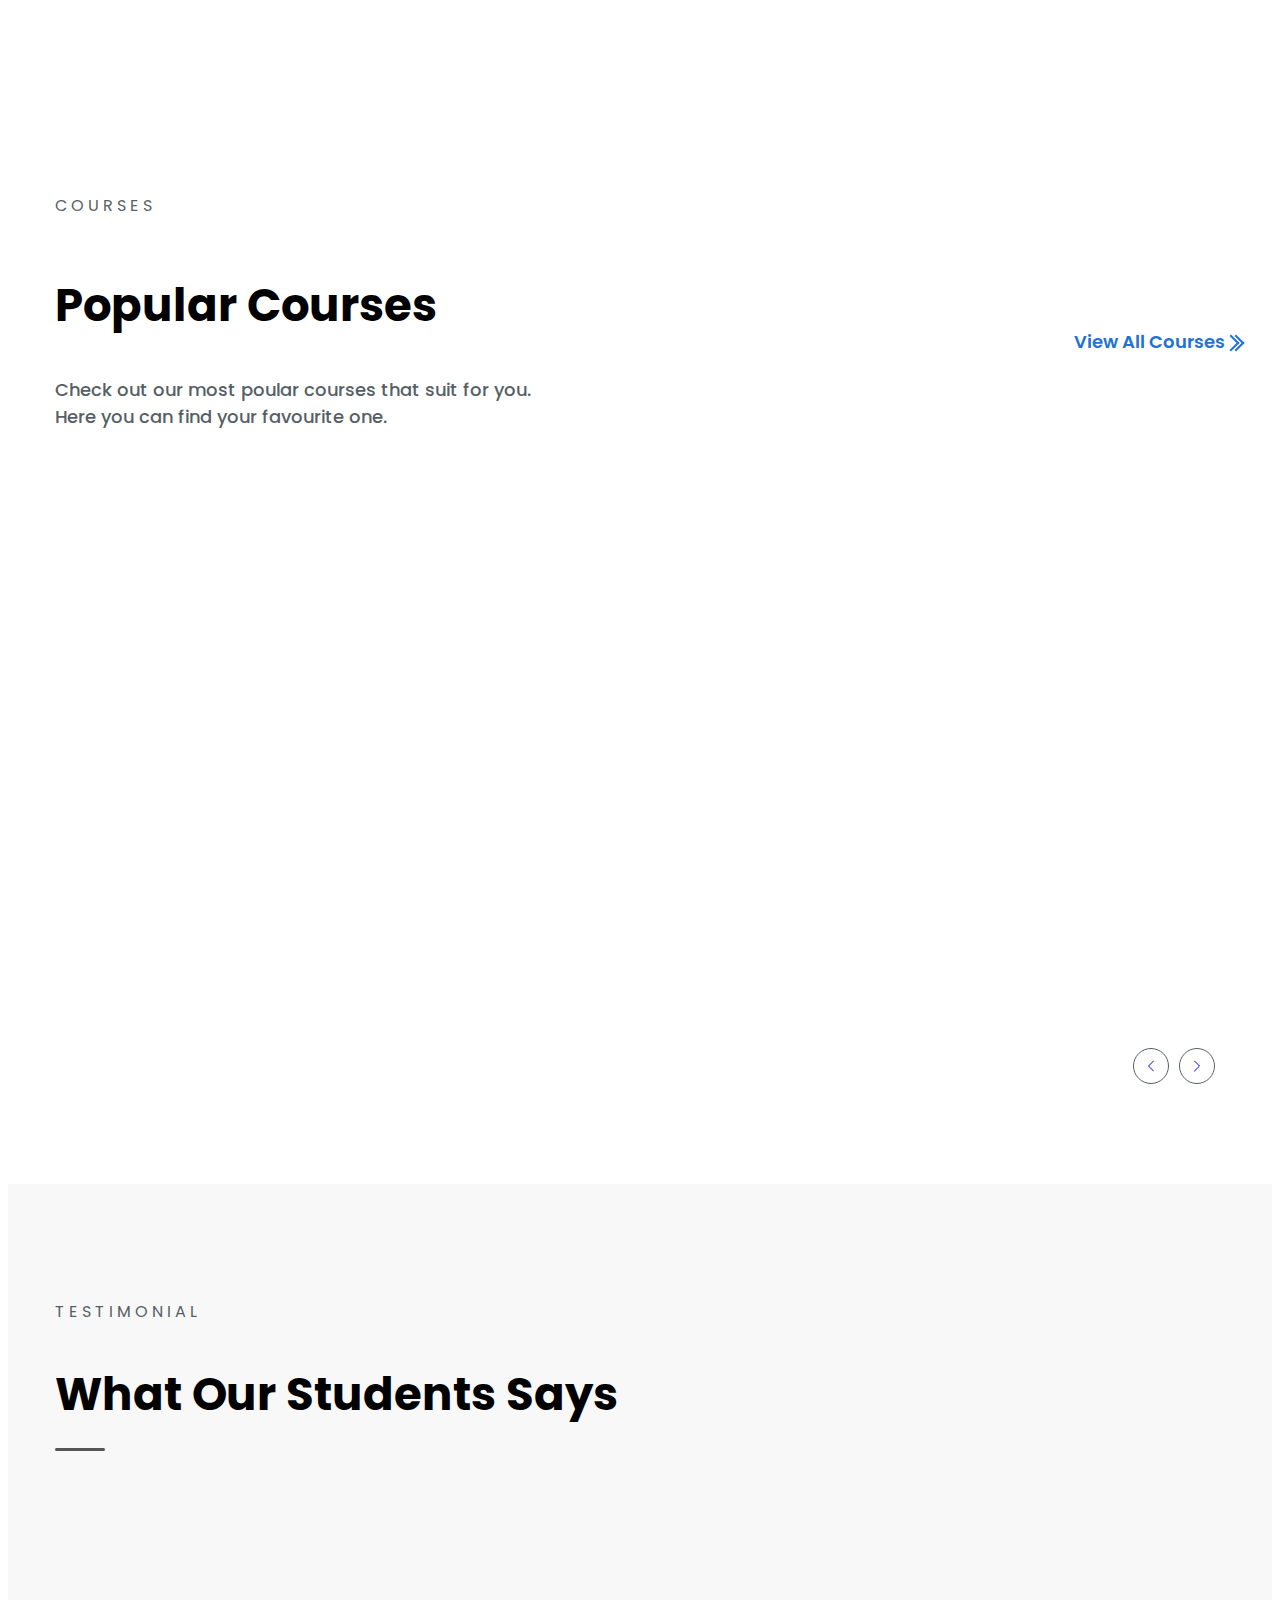
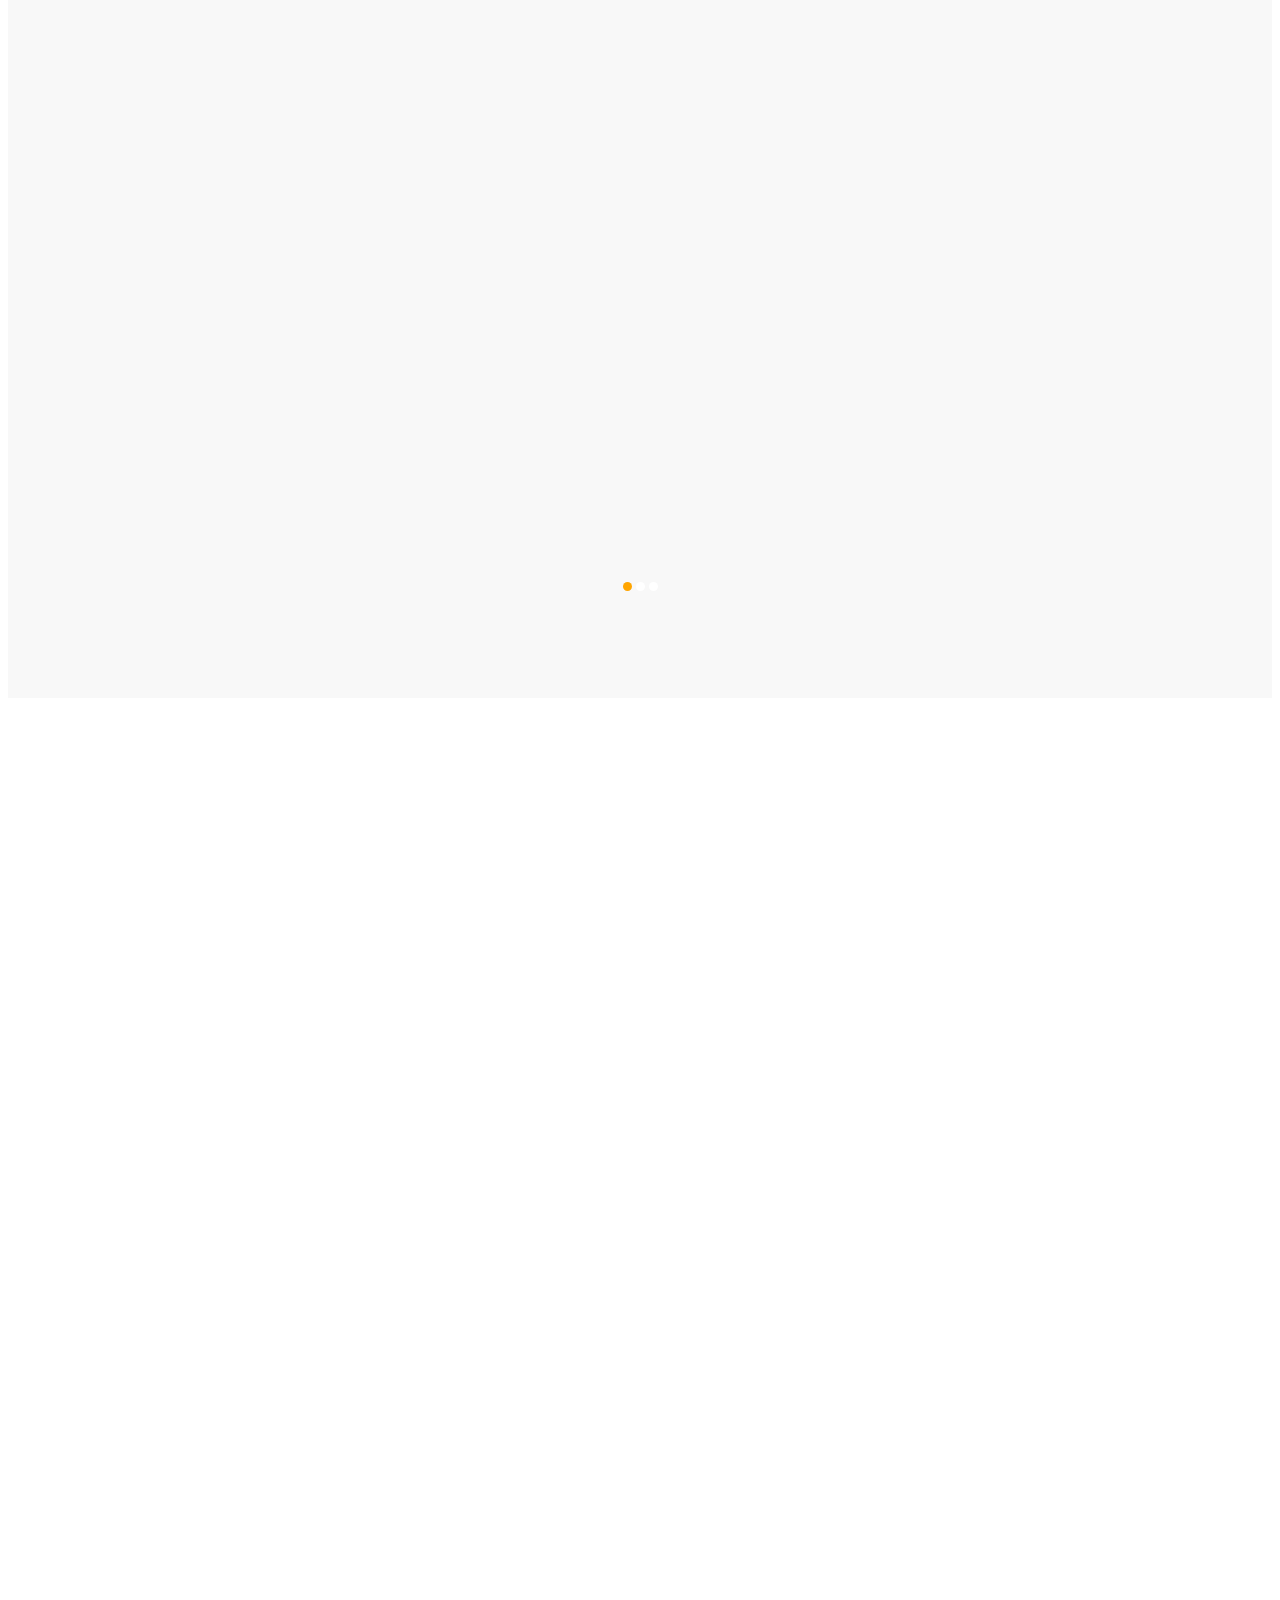
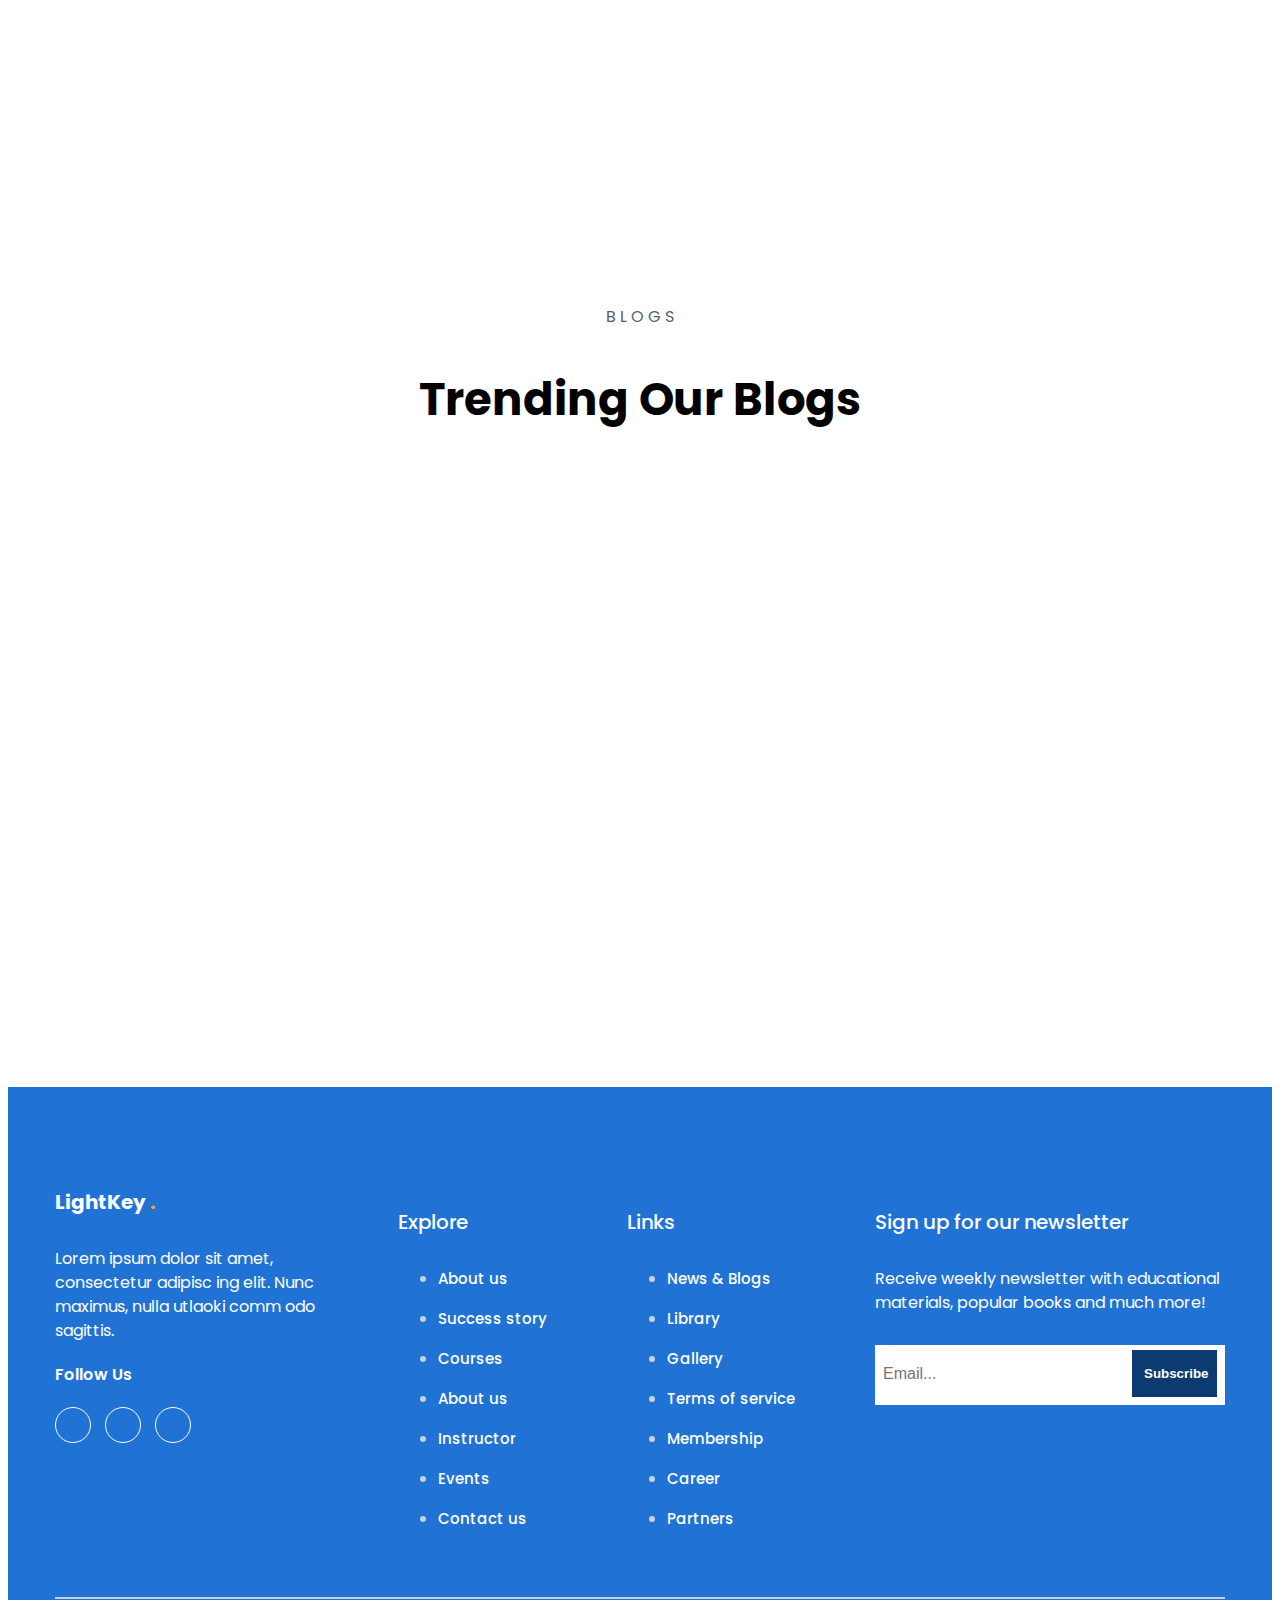
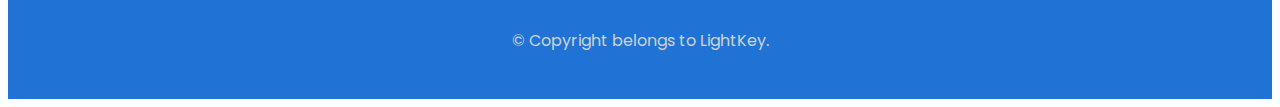
==== commit a5ee7d8d: "Add effect in home page" ====
--- a/index.html
+++ b/index.html
@@ -97,6 +97,7 @@
         <link rel="stylesheet" href="./assets/css/reset.css" />
         <link rel="stylesheet" href="./assets/css/style.css" />
         <link rel="stylesheet" href="./assets/css/home-responsive.css" />
+        <link href="https://unpkg.com/aos@2.3.1/dist/aos.css" rel="stylesheet">
     </head>
     <body>
         <!-- Header -->
@@ -208,7 +209,7 @@
                         <a class="header-action__login" href="./login.html"
                             ><i class="fa-regular fa-user"></i
                         ></a>
-                        <a href="#!" class="header-action__cart"
+                        <a href="./cart.html" class="header-action__cart"
                             ><i class="fa-solid fa-cart-shopping"></i
                         ></a>
                     </div>
@@ -243,7 +244,7 @@
                             </svg>
                         </button>
                     </div>
-                    <a href="#!" class="menu-action__cart hide-on-pc"
+                    <a href="./cart.html" class="menu-action__cart hide-on-pc"
                         ><i class="fa-solid fa-cart-shopping"></i
                     ></a>
                     <label for="menu-checkbox" class="toogle-menu">
@@ -404,7 +405,7 @@
         <section class="hero">
             <div class="container">
                 <div class="hero__inner">
-                    <section class="hero__content">
+                    <section class="hero__content" data-aos="fade-right" data-aos-duration="1000">
                         <h1 class="hero__heading">
                             Build an Incredible Learning Experience
                         </h1>
@@ -444,7 +445,7 @@
                             </a>
                         </div>
                     </section>
-                    <figure class="hero__img-block">
+                    <figure class="hero__img-block" data-aos="fade-left" data-aos-duration="1000">
                         <div class="hero-img__wrap">
                             <img
                                 src="./assets/img/hero-01.jpg"
@@ -517,7 +518,7 @@
                                 for you. Explore the feature and know the best.
                             </p>
                         </section>
-                        <div class="features__list">
+                        <div class="features__list" data-aos="fade-right" data-aos-duration="1000">
                             <div class="features__item">
                                 <div class="features-item__icon">
                                     <svg
@@ -704,7 +705,7 @@
                                 >View All Courses
                             </a>
                         </section>
-                        <div class="courses__list">
+                        <div class="courses__list" data-aos="fade-left" data-aos-duration="1000">
                             <article class="courses__item">
                                 <span class="courses__price">$50.00</span>
                                 <a href="#!">
@@ -961,7 +962,7 @@
                                 What Our Students Says
                             </h2>
                         </section>
-                        <div class="feedback__list">
+                        <div class="feedback__list" data-aos="fade-up" data-aos-duration="1000">
                             <div class="feedback__item">
                                 <a href="#!">
                                     <div class="feedback-item__open-quotes">
@@ -1109,7 +1110,7 @@
                 </div>
             </section>
             <!-- Stats -->
-            <section class="stats">
+            <section class="stats" data-aos="fade-up" data-aos-duration="1000">
                 <div class="container">
                     <div class="stats__inner">
                         <div class="stats__list">
@@ -1145,7 +1146,7 @@
             <section class="features-02">
                 <div class="container">
                     <div class="features-02__inner">
-                        <figure class="features-02__img-block">
+                        <figure class="features-02__img-block" data-aos="fade-up-right" data-aos-duration="1000">
                             <div class="features-02__img-block--small">
                                 <img
                                     src="./assets/img/features2-03.jpg"
@@ -1164,7 +1165,7 @@
                                 class="features-02__img features-02__img--big"
                             />
                         </figure>
-                        <div class="features-02__content">
+                        <div class="features-02__content" data-aos="fade-up-left" data-aos-duration="1000">
                             <h2 class="feature-02__heading heading-lv2">
                                 Learner outcomes through our awesome platform
                             </h2>
@@ -1190,7 +1191,7 @@
                                 Trending Our Blogs
                             </h2>
                         </div>
-                        <div class="blogs__list">
+                        <div class="blogs__list"  data-aos="fade-up" data-aos-duration="1000">
                             <article class="blogs__item">
                                 <a href="#!">
                                     <figure class="blogs-item__wrap-img">
@@ -1471,5 +1472,9 @@
                 </p>
             </div>
         </footer>
+        <script src="https://unpkg.com/aos@2.3.1/dist/aos.js"></script>
+        <script>
+            AOS.init();
+          </script>
     </body>
 </html>
--- a/assets/css/style.css
+++ b/assets/css/style.css
@@ -117,7 +117,7 @@
     font-weight: 500;
     color: #fff;
     padding: 10px 20px;
-    transition: .2s;    
+    transition: .1s;    
 }
 
 .nav__link::before {
@@ -153,12 +153,13 @@
 }
 
 .nav__courses {
-    display: none;
+    opacity: 0;
+    visibility: hidden;
     transition: .3s;
     position: absolute;
     top: 60px;
     left: 10px;
-
+    transition: .3s;
 }
 
 .nav__courses:hover + .nav__link--action {
@@ -166,7 +167,8 @@
 }
 
 .nav__item--action:hover .nav__courses{
-    display: block;
+    opacity: 1;
+    visibility: visible;
 }
 
 
@@ -174,7 +176,6 @@
     display: flex;
     flex-direction: column;
     width: 275px;
-    
     background: #fff;
     border-radius: 6px;
     transition: .3s;
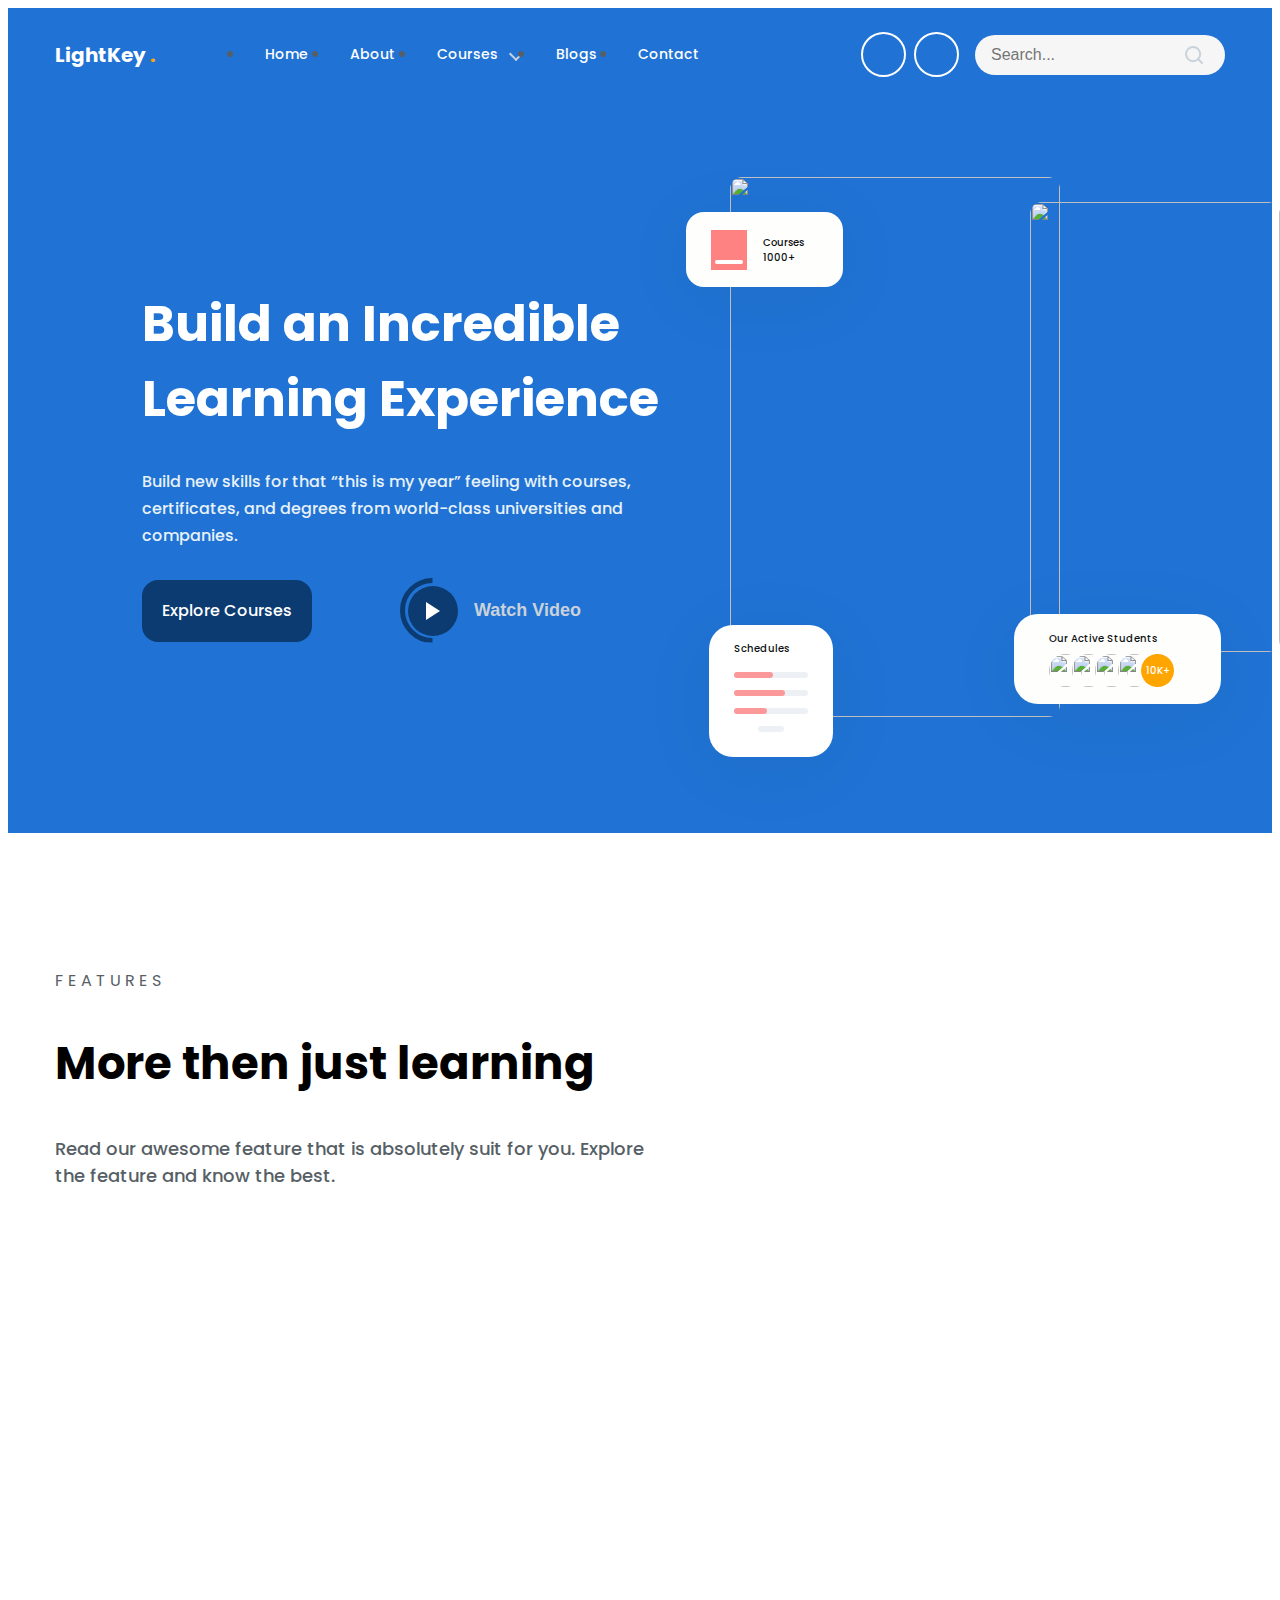
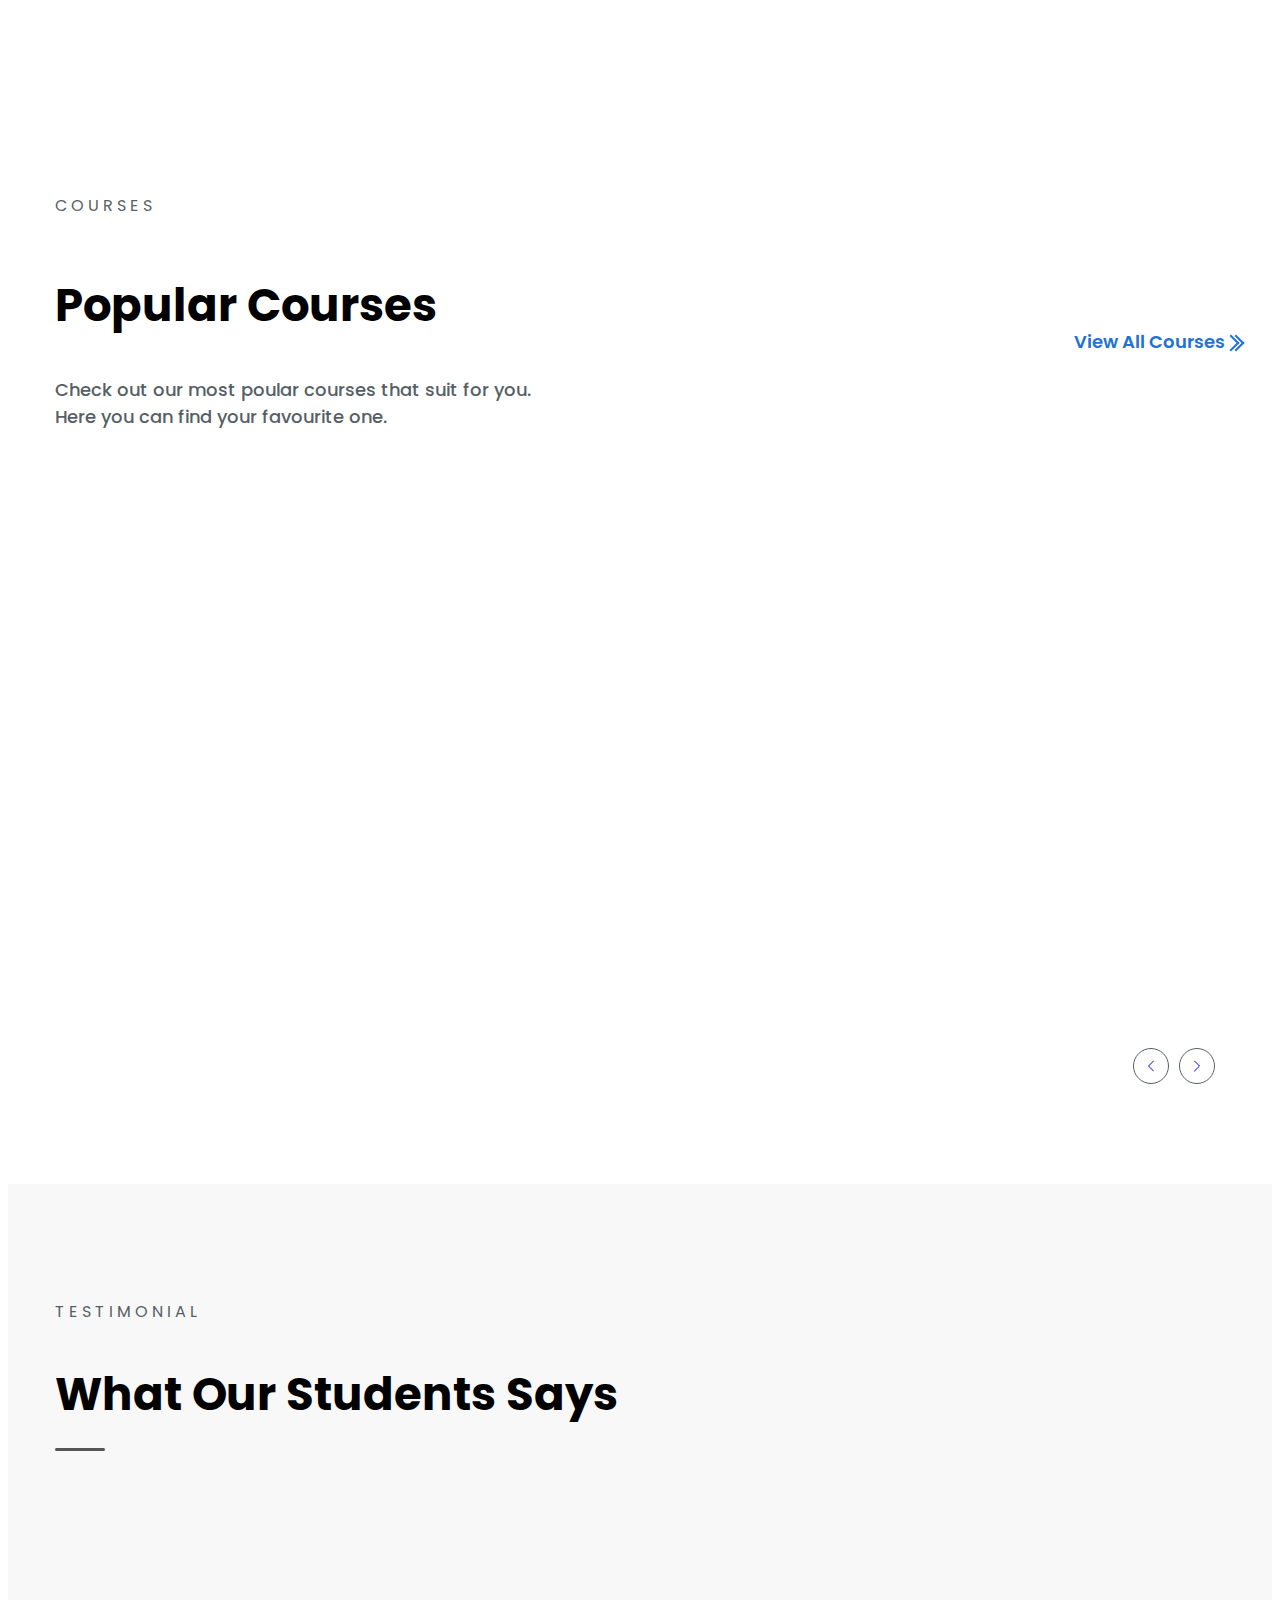
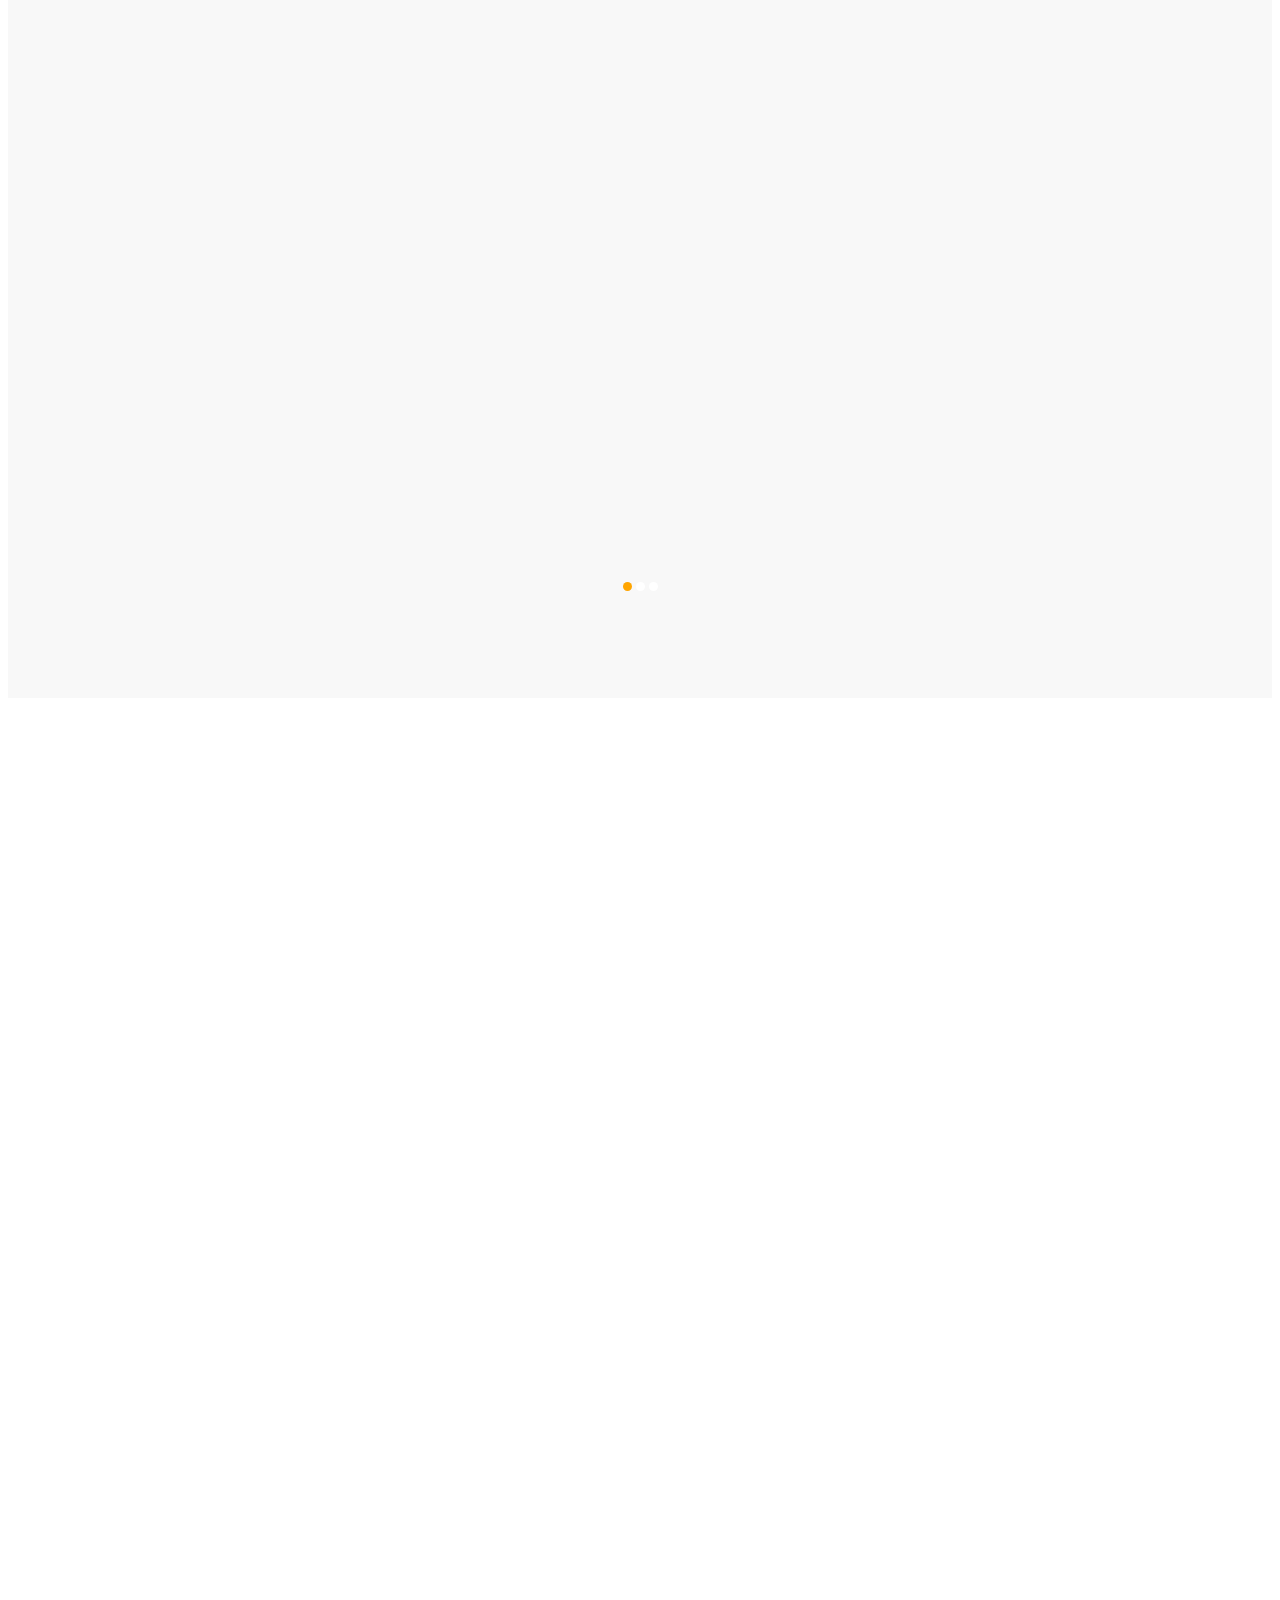
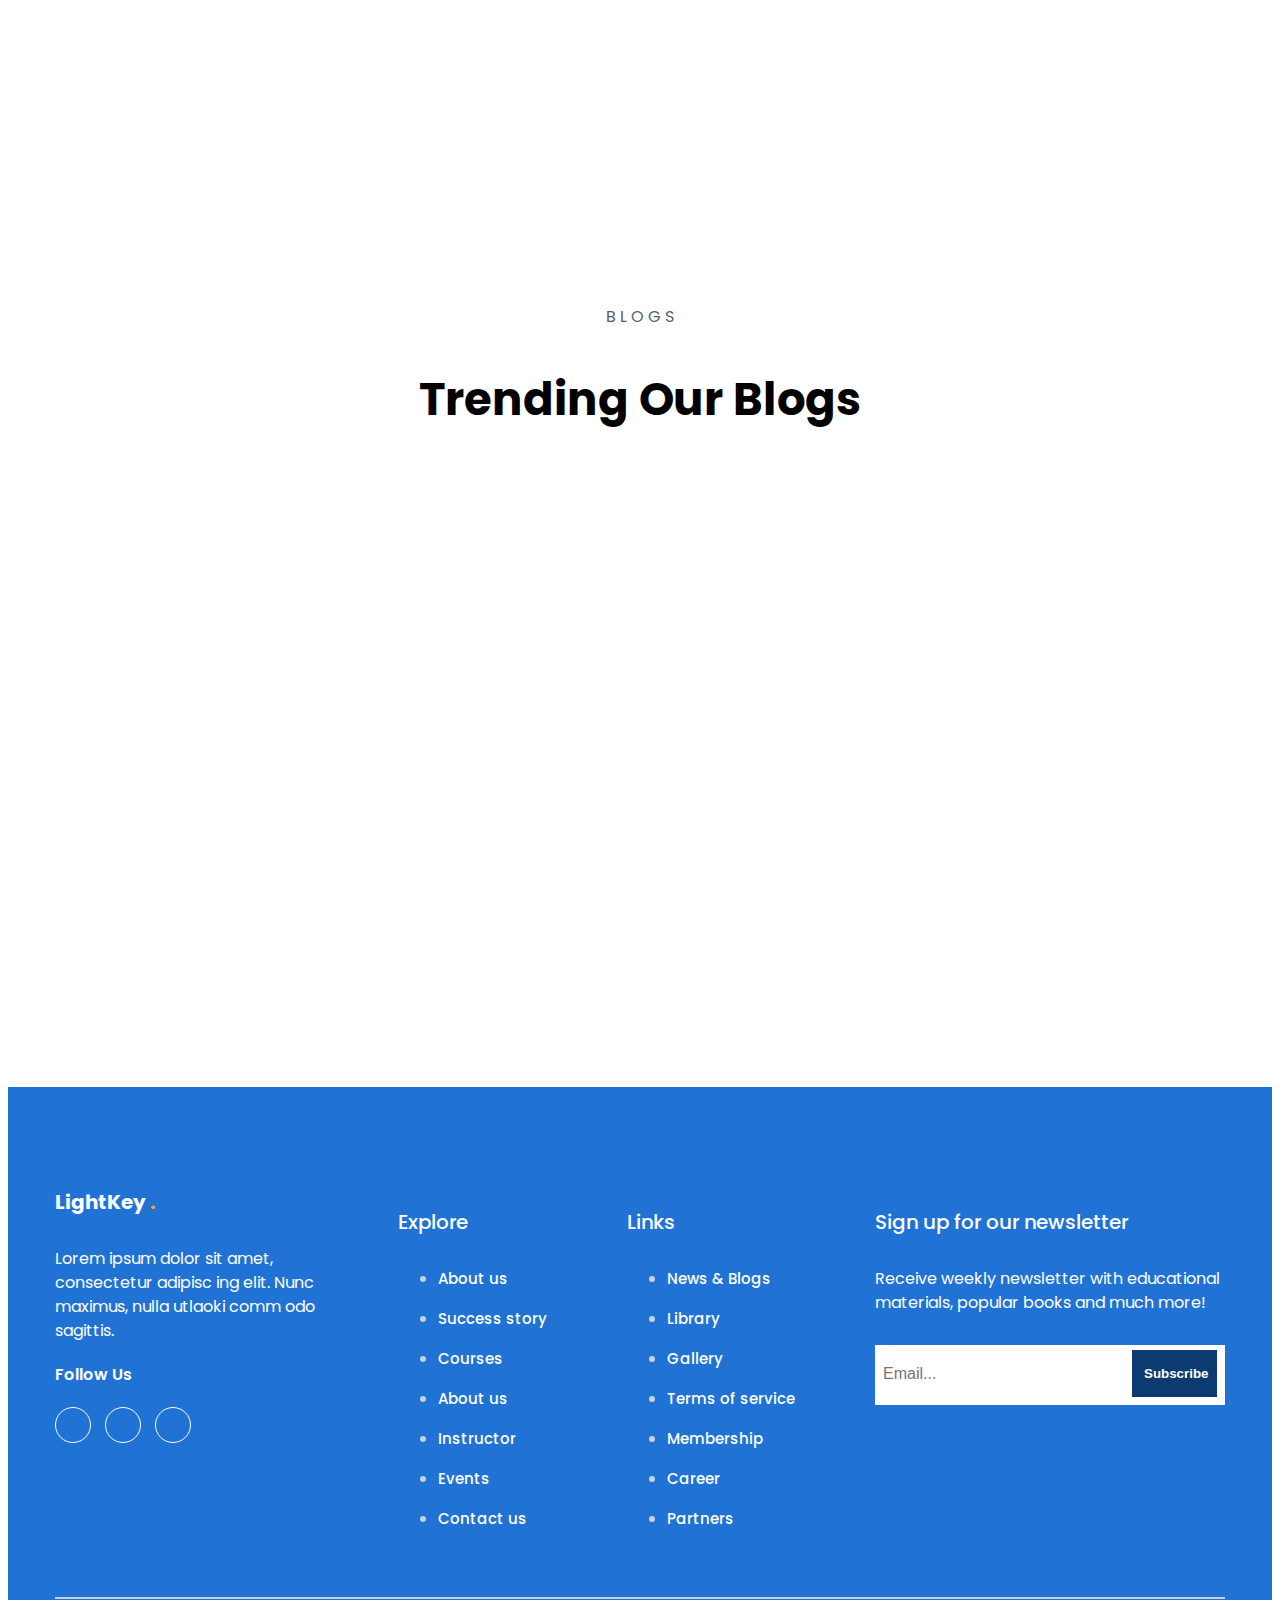
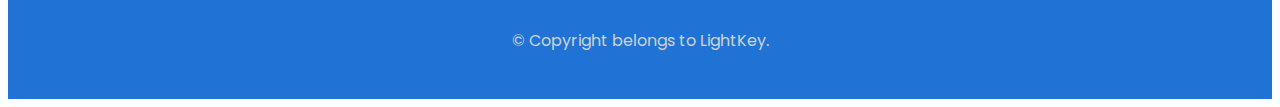
==== commit 8100c51c: "Fig bug footer" ====
--- a/index.html
+++ b/index.html
@@ -97,7 +97,10 @@
         <link rel="stylesheet" href="./assets/css/reset.css" />
         <link rel="stylesheet" href="./assets/css/style.css" />
         <link rel="stylesheet" href="./assets/css/home-responsive.css" />
-        <link href="https://unpkg.com/aos@2.3.1/dist/aos.css" rel="stylesheet">
+        <link
+            href="https://unpkg.com/aos@2.3.1/dist/aos.css"
+            rel="stylesheet"
+        />
     </head>
     <body>
         <!-- Header -->
@@ -405,7 +408,7 @@
         <section class="hero">
             <div class="container">
                 <div class="hero__inner">
-                    <section class="hero__content" data-aos="fade-right" data-aos-duration="1000">
+                    <section class="hero__content">
                         <h1 class="hero__heading">
                             Build an Incredible Learning Experience
                         </h1>
@@ -445,7 +448,7 @@
                             </a>
                         </div>
                     </section>
-                    <figure class="hero__img-block" data-aos="fade-left" data-aos-duration="1000">
+                    <figure class="hero__img-block">
                         <div class="hero-img__wrap">
                             <img
                                 src="./assets/img/hero-01.jpg"
@@ -518,7 +521,11 @@
                                 for you. Explore the feature and know the best.
                             </p>
                         </section>
-                        <div class="features__list" data-aos="fade-right" data-aos-duration="1000">
+                        <div
+                            class="features__list"
+                            data-aos="fade-up"
+                            data-aos-duration="1000"
+                        >
                             <div class="features__item">
                                 <div class="features-item__icon">
                                     <svg
@@ -705,7 +712,11 @@
                                 >View All Courses
                             </a>
                         </section>
-                        <div class="courses__list" data-aos="fade-left" data-aos-duration="1000">
+                        <div
+                            class="courses__list"
+                            data-aos="fade-up"
+                            data-aos-duration="1000"
+                        >
                             <article class="courses__item">
                                 <span class="courses__price">$50.00</span>
                                 <a href="#!">
@@ -962,7 +973,11 @@
                                 What Our Students Says
                             </h2>
                         </section>
-                        <div class="feedback__list" data-aos="fade-up" data-aos-duration="1000">
+                        <div
+                            class="feedback__list"
+                            data-aos="fade-up"
+                            data-aos-duration="1000"
+                        >
                             <div class="feedback__item">
                                 <a href="#!">
                                     <div class="feedback-item__open-quotes">
@@ -1145,8 +1160,12 @@
             <!-- Features-02 -->
             <section class="features-02">
                 <div class="container">
-                    <div class="features-02__inner">
-                        <figure class="features-02__img-block" data-aos="fade-up-right" data-aos-duration="1000">
+                    <div
+                        class="features-02__inner"
+                        data-aos="fade-up"
+                        data-aos-duration="1000"
+                    >
+                        <figure class="features-02__img-block">
                             <div class="features-02__img-block--small">
                                 <img
                                     src="./assets/img/features2-03.jpg"
@@ -1165,7 +1184,7 @@
                                 class="features-02__img features-02__img--big"
                             />
                         </figure>
-                        <div class="features-02__content" data-aos="fade-up-left" data-aos-duration="1000">
+                        <div class="features-02__content">
                             <h2 class="feature-02__heading heading-lv2">
                                 Learner outcomes through our awesome platform
                             </h2>
@@ -1191,7 +1210,11 @@
                                 Trending Our Blogs
                             </h2>
                         </div>
-                        <div class="blogs__list"  data-aos="fade-up" data-aos-duration="1000">
+                        <div
+                            class="blogs__list"
+                            data-aos="fade-up"
+                            data-aos-duration="1000"
+                        >
                             <article class="blogs__item">
                                 <a href="#!">
                                     <figure class="blogs-item__wrap-img">
@@ -1475,6 +1498,6 @@
         <script src="https://unpkg.com/aos@2.3.1/dist/aos.js"></script>
         <script>
             AOS.init();
-          </script>
+        </script>
     </body>
 </html>
--- a/assets/css/style.css
+++ b/assets/css/style.css
@@ -153,8 +153,7 @@
 }
 
 .nav__courses {
-    opacity: 0;
-    visibility: hidden;
+    display: none;
     transition: .3s;
     position: absolute;
     top: 60px;
@@ -167,8 +166,7 @@
 }
 
 .nav__item--action:hover .nav__courses{
-    opacity: 1;
-    visibility: visible;
+    display: block;
 }
 
 
@@ -262,7 +260,6 @@
 }
 
 /* Hero */
-
 .hero {
     padding: 60px 110px 100px;
     background: var(--primary-color);
@@ -1157,7 +1154,7 @@
 .footer__input {
     font-size: 1.8rem;
     color: #000;
-    width: 250px;
+    width: 70%;
     padding: 12px 0;
     border: none;
     outline: none;
--- a/assets/css/home-responsive.css
+++ b/assets/css/home-responsive.css
@@ -481,8 +481,4 @@
     .footer__form {
         width: 100%;
     }
-
-    .footer__input {
-        width: 220px;
-    }
 }
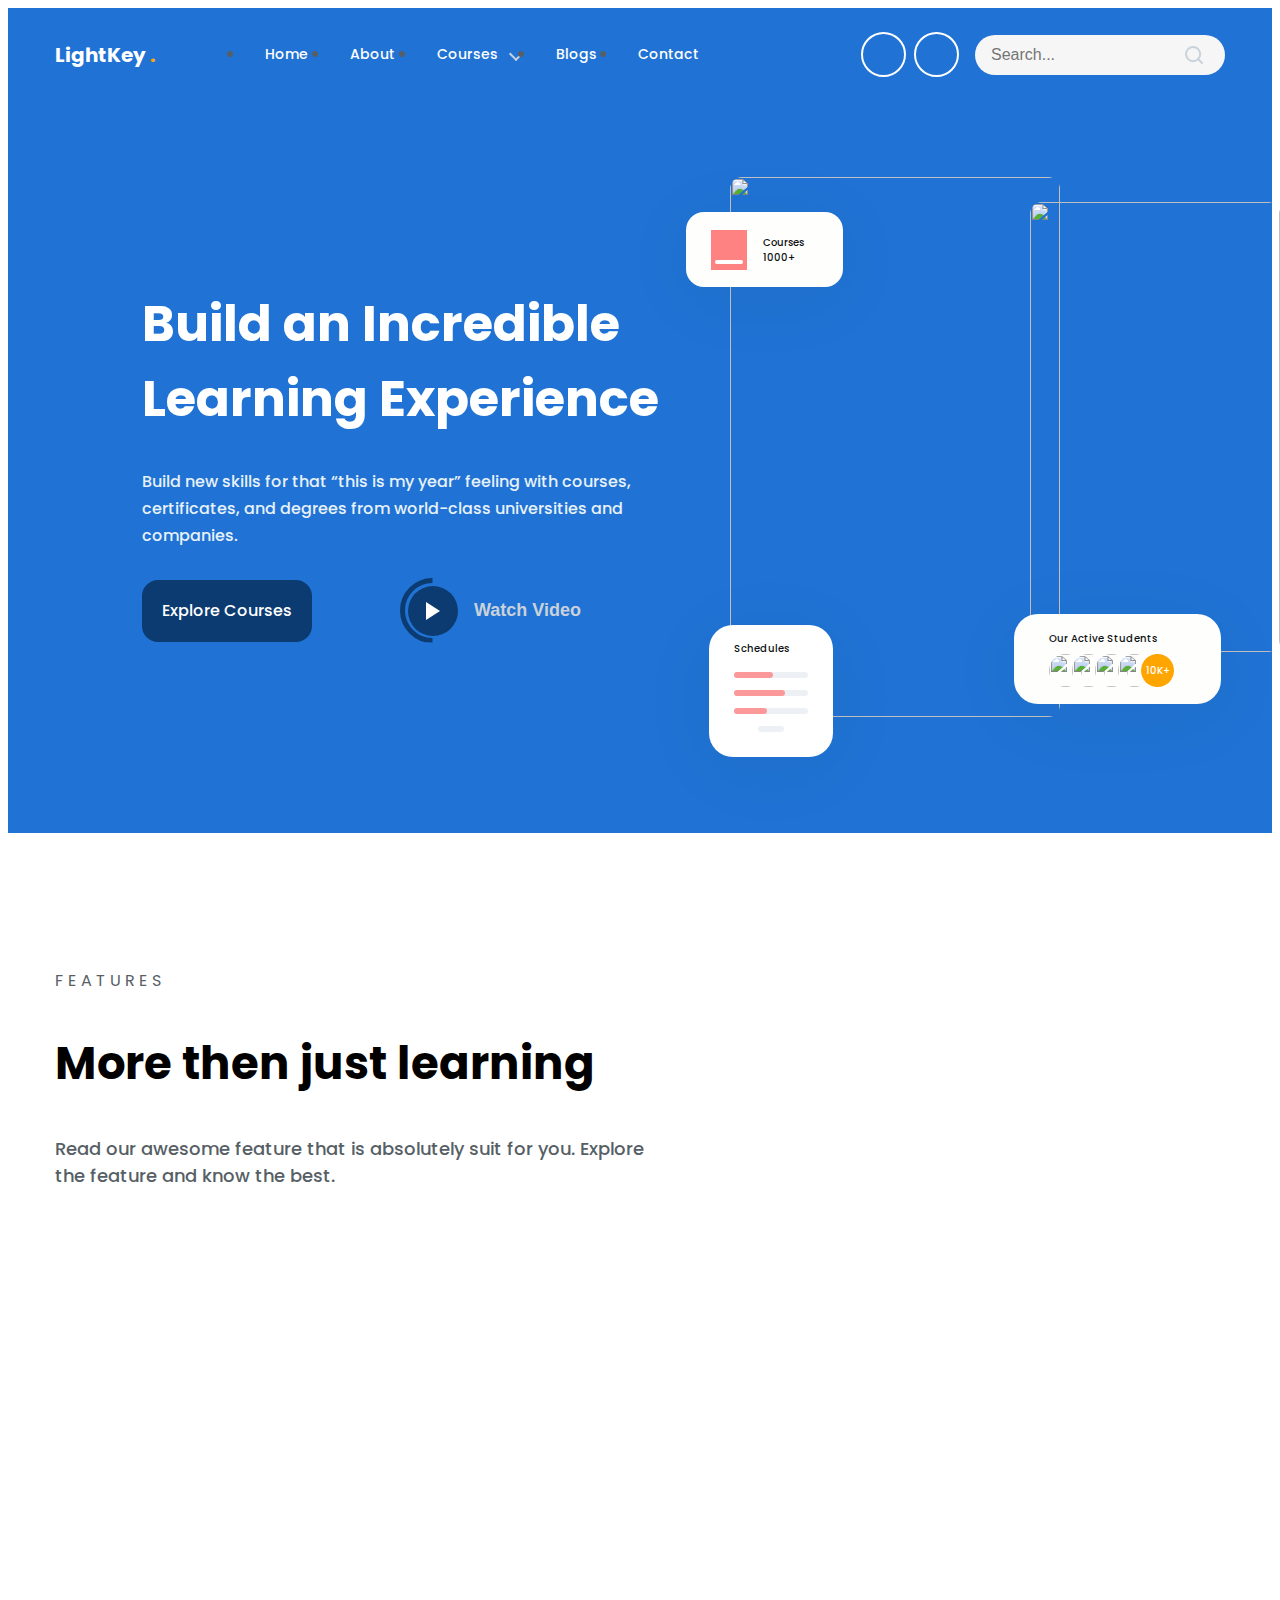
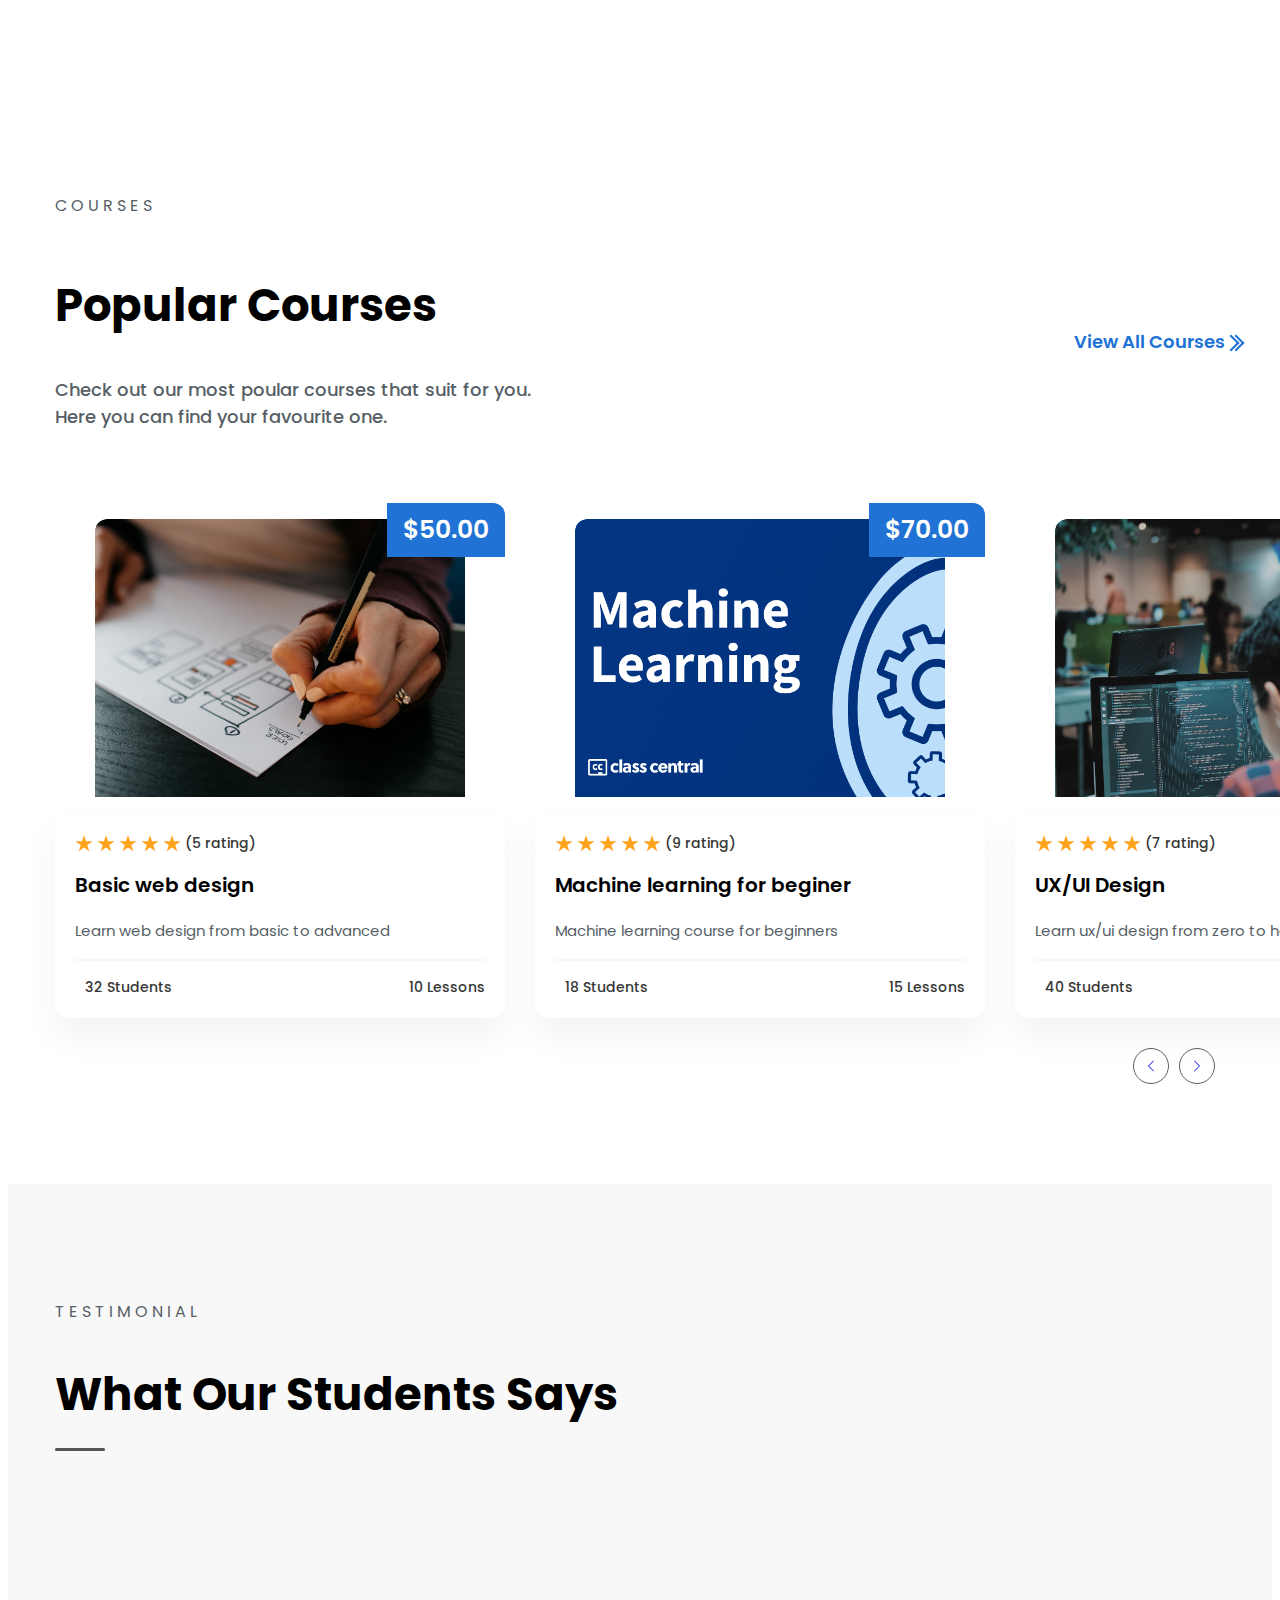
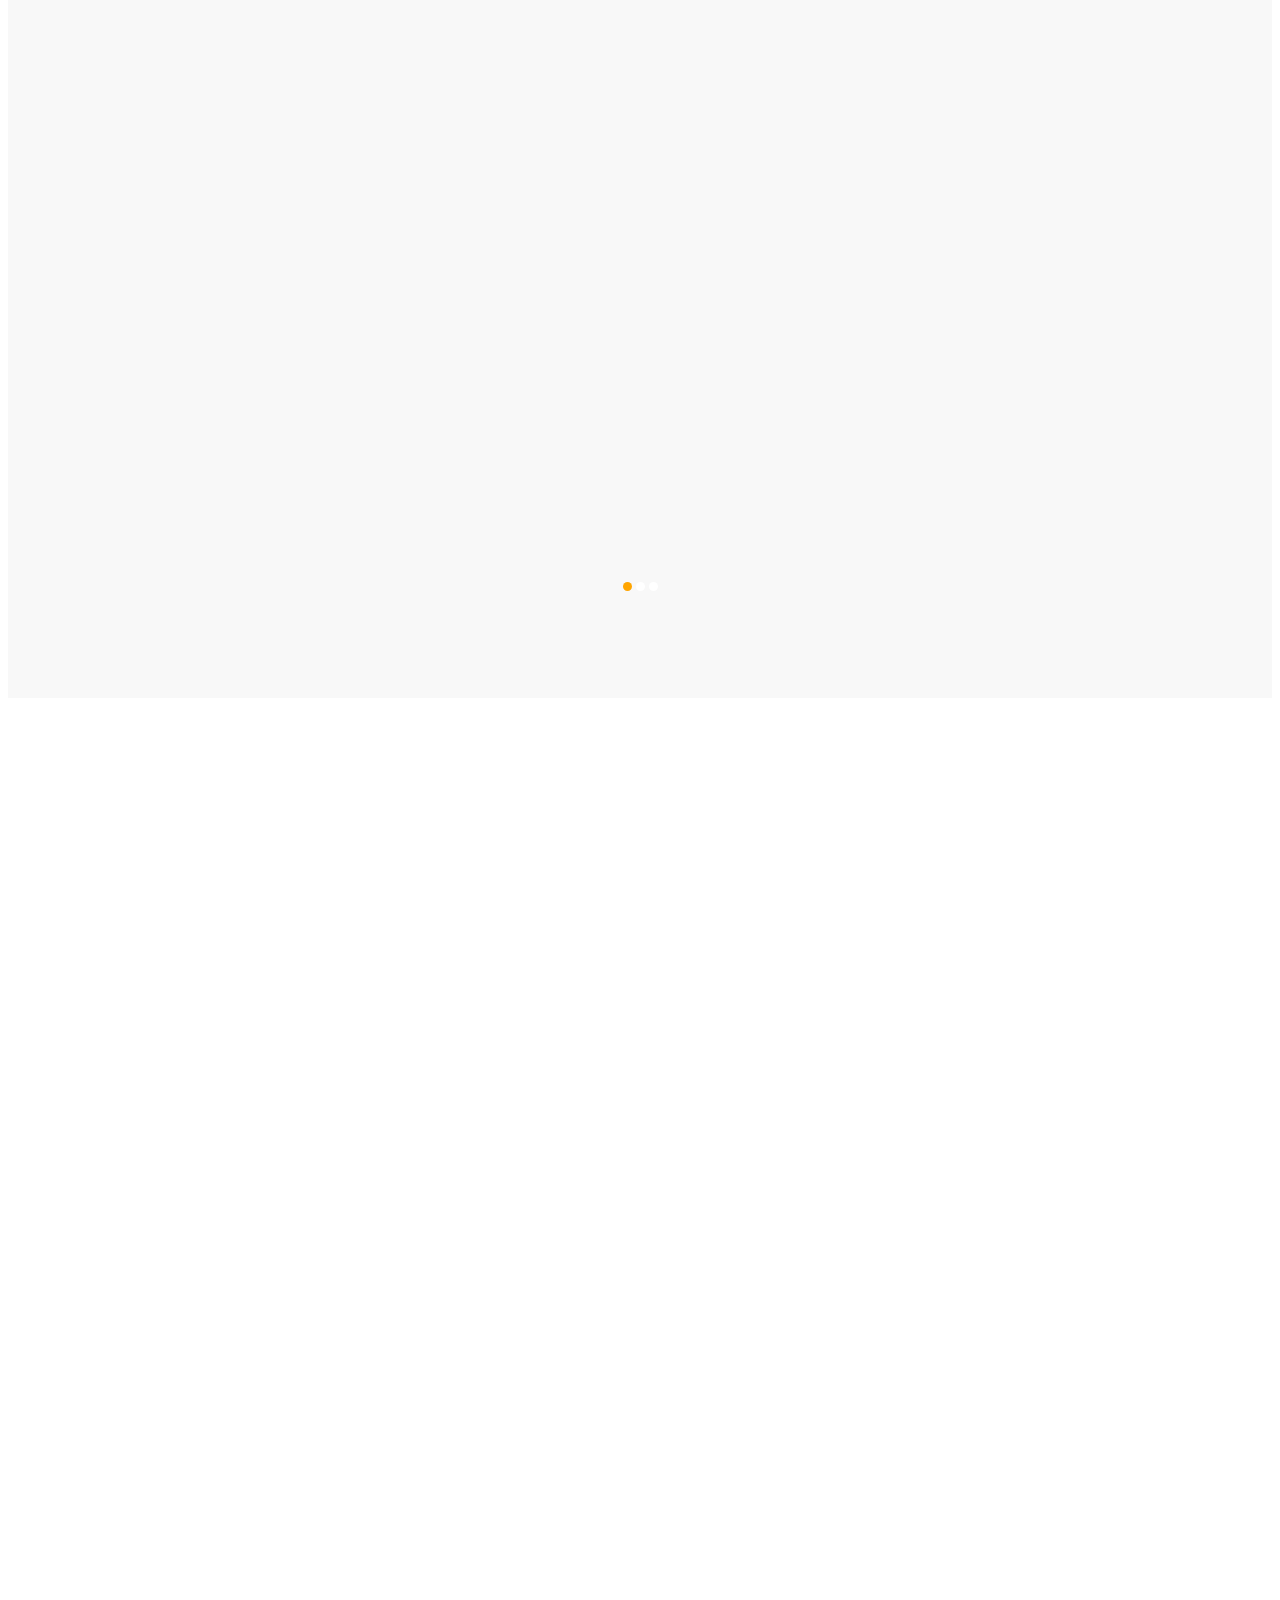
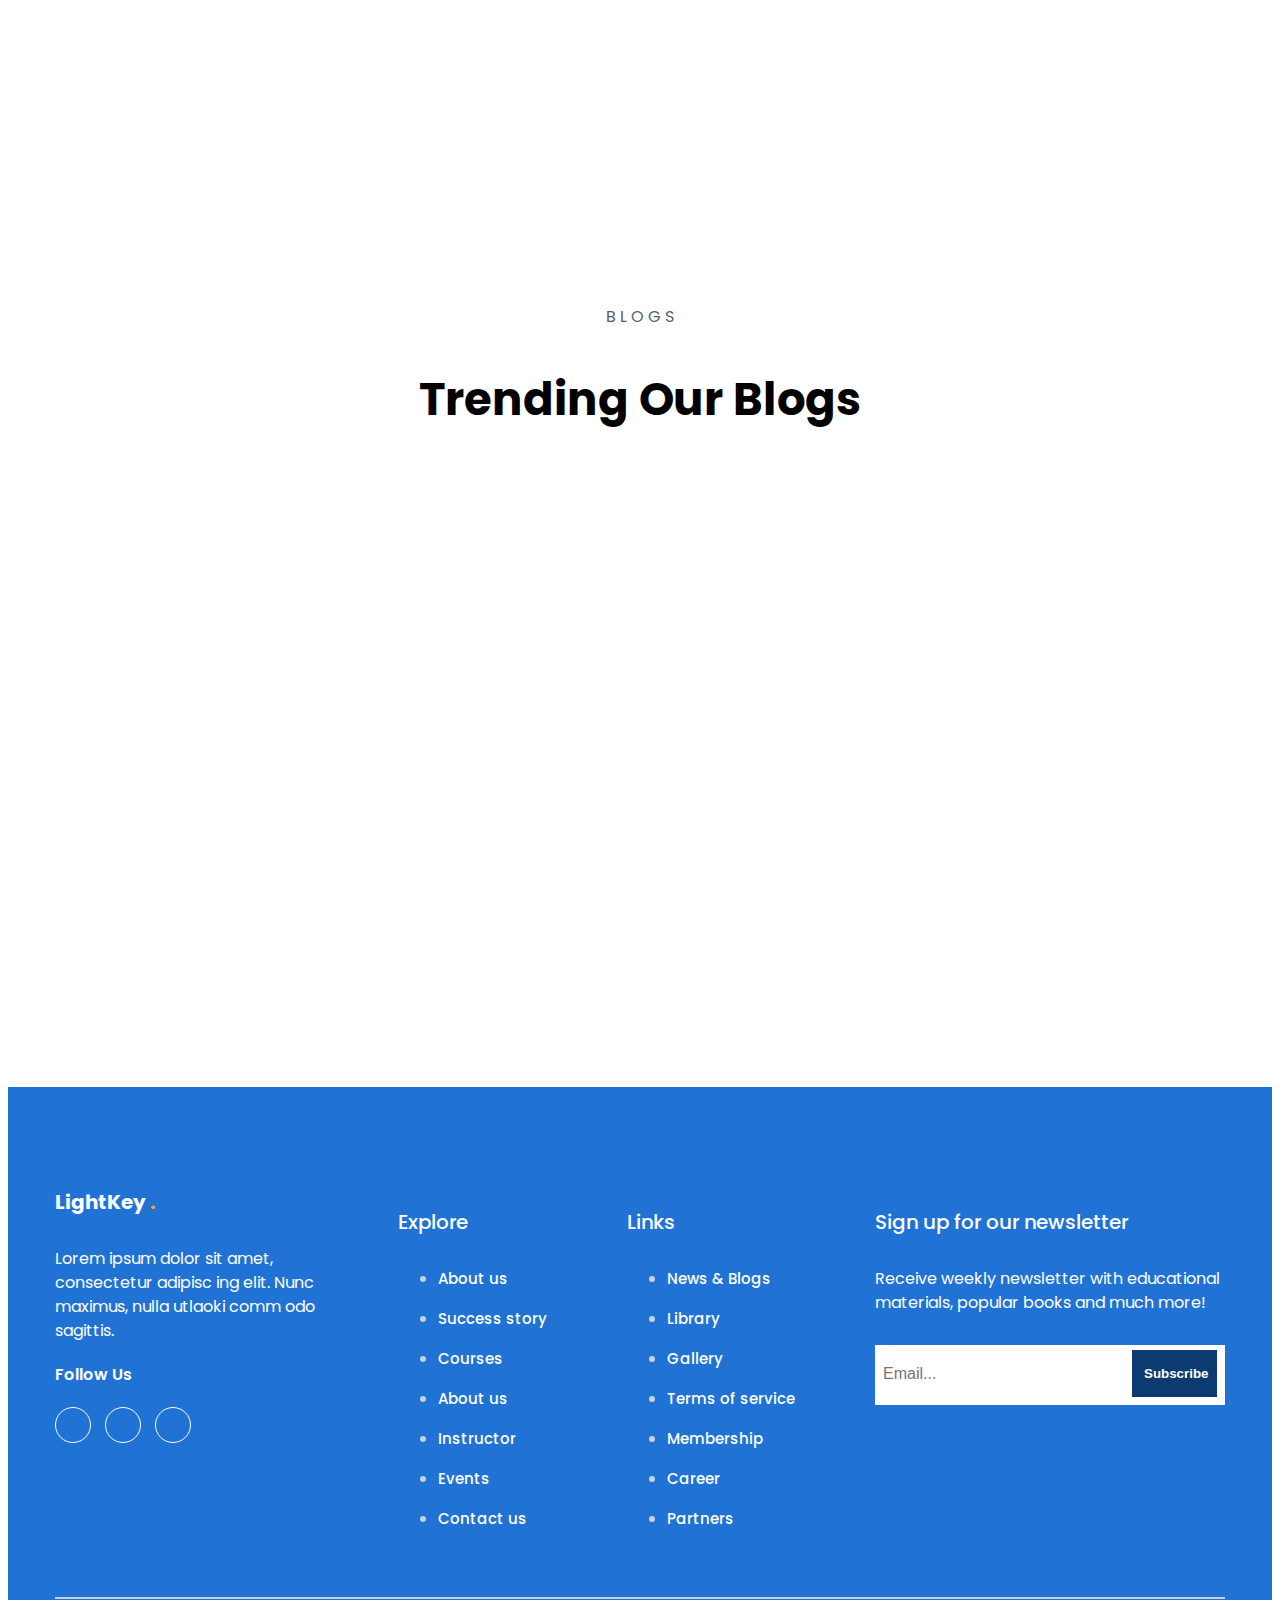
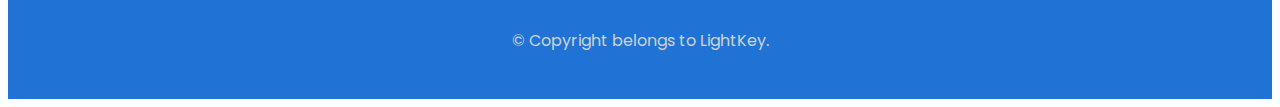
==== commit b974a161: "Updata" ====
--- a/index.html
+++ b/index.html
@@ -714,8 +714,7 @@
                         </section>
                         <div
                             class="courses__list"
-                            data-aos="fade-up"
-                            data-aos-duration="1000"
+                            
                         >
                             <article class="courses__item">
                                 <span class="courses__price">$50.00</span>
